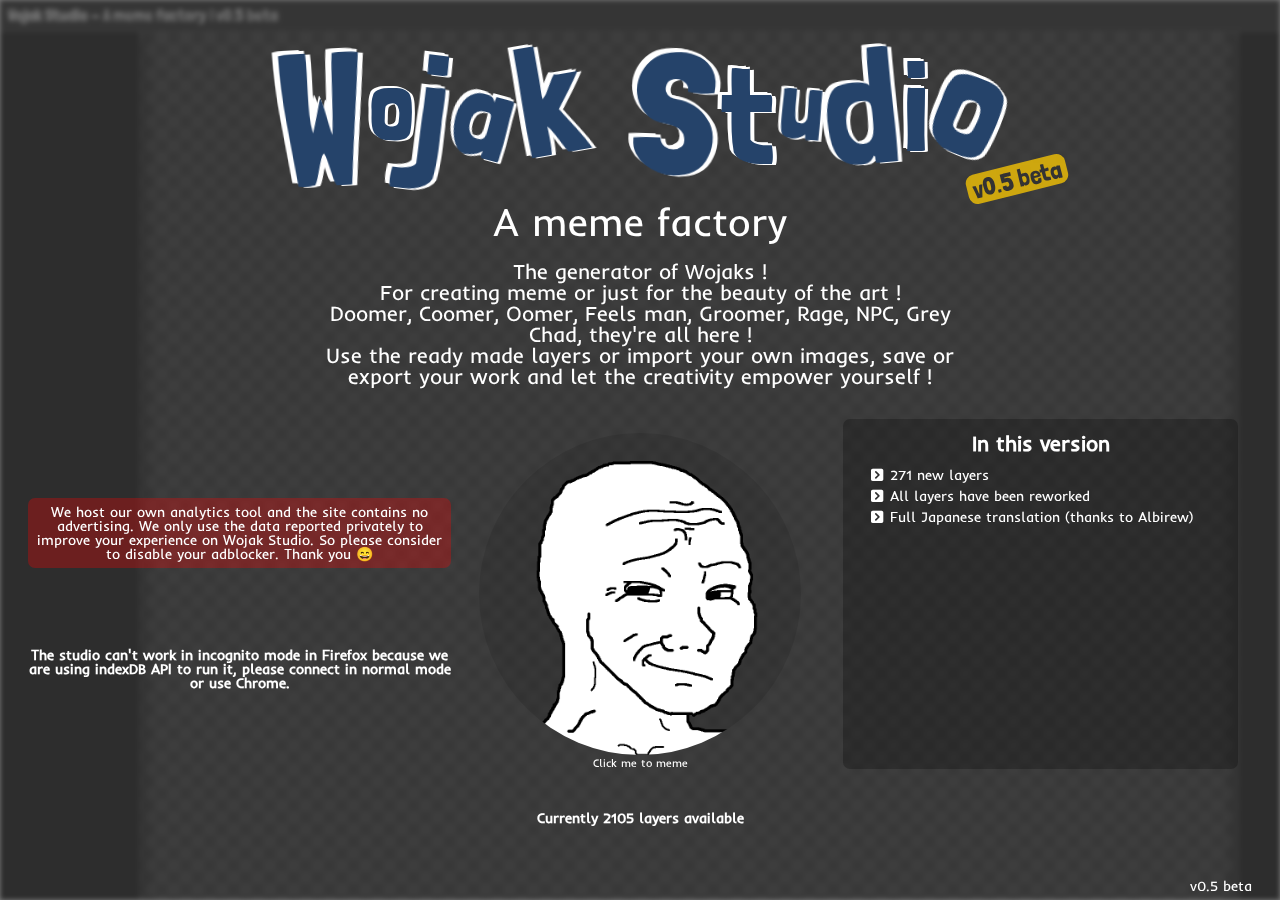
==== index.html @ 6791d16c "first" ====
<html xmlns="http://www.w3.org/1999/xhtml" lang="en">

<head>
	<meta http-equiv="Content-Type" content="text/html; charset=utf-8" />
	<meta name="description" content="HTTrack is an easy-to-use website mirror utility. It allows you to download a World Wide website from the Internet to a local directory,building recursively all structures, getting html, images, and other files from the server to your computer. Links are rebuiltrelatively so that you can freely browse to the local site (works with any browser). You can mirror several sites together so that you can jump from one toanother. You can, also, update an existing mirror site, or resume an interrupted download. The robot is fully configurable, with an integrated help" />
	<meta name="keywords" content="httrack, HTTRACK, HTTrack, winhttrack, WINHTTRACK, WinHTTrack, offline browser, web mirror utility, aspirateur web, surf offline, web capture, www mirror utility, browse offline, local  site builder, website mirroring, aspirateur www, internet grabber, capture de site web, internet tool, hors connexion, unix, dos, windows 95, windows 98, solaris, ibm580, AIX 4.0, HTS, HTGet, web aspirator, web aspirateur, libre, GPL, GNU, free software" />
	<title>Local index - HTTrack Website Copier</title>
  <!-- Mirror and index made by HTTrack Website Copier/3.49-2 [XR&CO'2014] -->
	<style type="text/css">
	<!--

body {
	margin: 0;  padding: 0;  margin-bottom: 15px;  margin-top: 8px;
	background: #77b;
}
body, td {
	font: 14px "Trebuchet MS", Verdana, Arial, Helvetica, sans-serif;
	}

#subTitle {
	background: #000;  color: #fff;  padding: 4px;  font-weight: bold; 
	}

#siteNavigation a, #siteNavigation .current {
	font-weight: bold;  color: #448;
	}
#siteNavigation a:link    { text-decoration: none; }
#siteNavigation a:visited { text-decoration: none; }

#siteNavigation .current { background-color: #ccd; }

#siteNavigation a:hover   { text-decoration: none;  background-color: #fff;  color: #000; }
#siteNavigation a:active  { text-decoration: none;  background-color: #ccc; }


a:link    { text-decoration: underline;  color: #00f; }
a:visited { text-decoration: underline;  color: #000; }
a:hover   { text-decoration: underline;  color: #c00; }
a:active  { text-decoration: underline; }

#pageContent {
	clear: both;
	border-bottom: 6px solid #000;
	padding: 10px;  padding-top: 20px;
	line-height: 1.65em;
	background-image: url(backblue.gif);
	background-repeat: no-repeat;
	background-position: top right;
	}

#pageContent, #siteNavigation {
	background-color: #ccd;
	}


.imgLeft  { float: left;   margin-right: 10px;  margin-bottom: 10px; }
.imgRight { float: right;  margin-left: 10px;   margin-bottom: 10px; }

hr { height: 1px;  color: #000;  background-color: #000;  margin-bottom: 15px; }

h1 { margin: 0;  font-weight: bold;  font-size: 2em; }
h2 { margin: 0;  font-weight: bold;  font-size: 1.6em; }
h3 { margin: 0;  font-weight: bold;  font-size: 1.3em; }
h4 { margin: 0;  font-weight: bold;  font-size: 1.18em; }

.blak { background-color: #000; }
.hide { display: none; }
.tableWidth { min-width: 400px; }

.tblRegular       { border-collapse: collapse; }
.tblRegular td    { padding: 6px;  background-image: url(fade.gif);  border: 2px solid #99c; }
.tblHeaderColor, .tblHeaderColor td { background: #99c; }
.tblNoBorder td   { border: 0; }


// -->
</style>

</head>

<table width="76%" border="0" align="center" cellspacing="0" cellpadding="3" class="tableWidth">
	<tr>
	<td id="subTitle">HTTrack Website Copier - Open Source offline browser</td>
	</tr>
</table>
<table width="76%" border="0" align="center" cellspacing="0" cellpadding="0" class="tableWidth">
<tr class="blak">
<td>
	<table width="100%" border="0" align="center" cellspacing="1" cellpadding="0">
	<tr>
	<td colspan="6"> 
		<table width="100%" border="0" align="center" cellspacing="0" cellpadding="10">
		<tr> 
		<td id="pageContent"> 
<!-- ==================== End prologue ==================== -->

	<meta name="generator" content="HTTrack Website Copier/3.x">
	<TITLE>Local index - HTTrack</TITLE>
</HEAD>
<BODY>
<H1 ALIGN=Center>Index of locally available sites:</H1>
	<TABLE BORDER="0" WIDTH="100%" CELLSPACING="1" CELLPADDING="0">
		<TR>
			<TD BACKGROUND="fade.gif">
				&middot;
					<A HREF="wojak-studio.com/index.html">
						Wojak Studio - A meme factory
					</A>		
			</TD>
		</TR>
	</TABLE>
	<BR>
	<BR>
	<BR>
  	<H6 ALIGN="RIGHT">
	<I>Mirror and index made by HTTrack Website Copier [XR&amp;CO'2008]</I>
	</H6>
	<!-- Mirror and index made by HTTrack Website Copier/3.49-2 [XR&CO'2014] -->
	<!-- Thanks for using HTTrack Website Copier! -->
	<meta HTTP-EQUIV="Refresh" CONTENT="0; URL=wojak-studio.com/index.html">


<!-- ==================== Start epilogue ==================== -->
		</td>
		</tr>
		</table>
	</td>
	</tr>
	</table>
</td>
</tr>
</table>

<table width="76%" border="0" align="center" valign="bottom" cellspacing="0" cellpadding="0">
	<tr>
	<td id="footer"><small>&copy; 2008 Xavier Roche & other contributors - Web Design: Leto Kauler.</small></td>
	</tr>
</table>

</body>

</html>
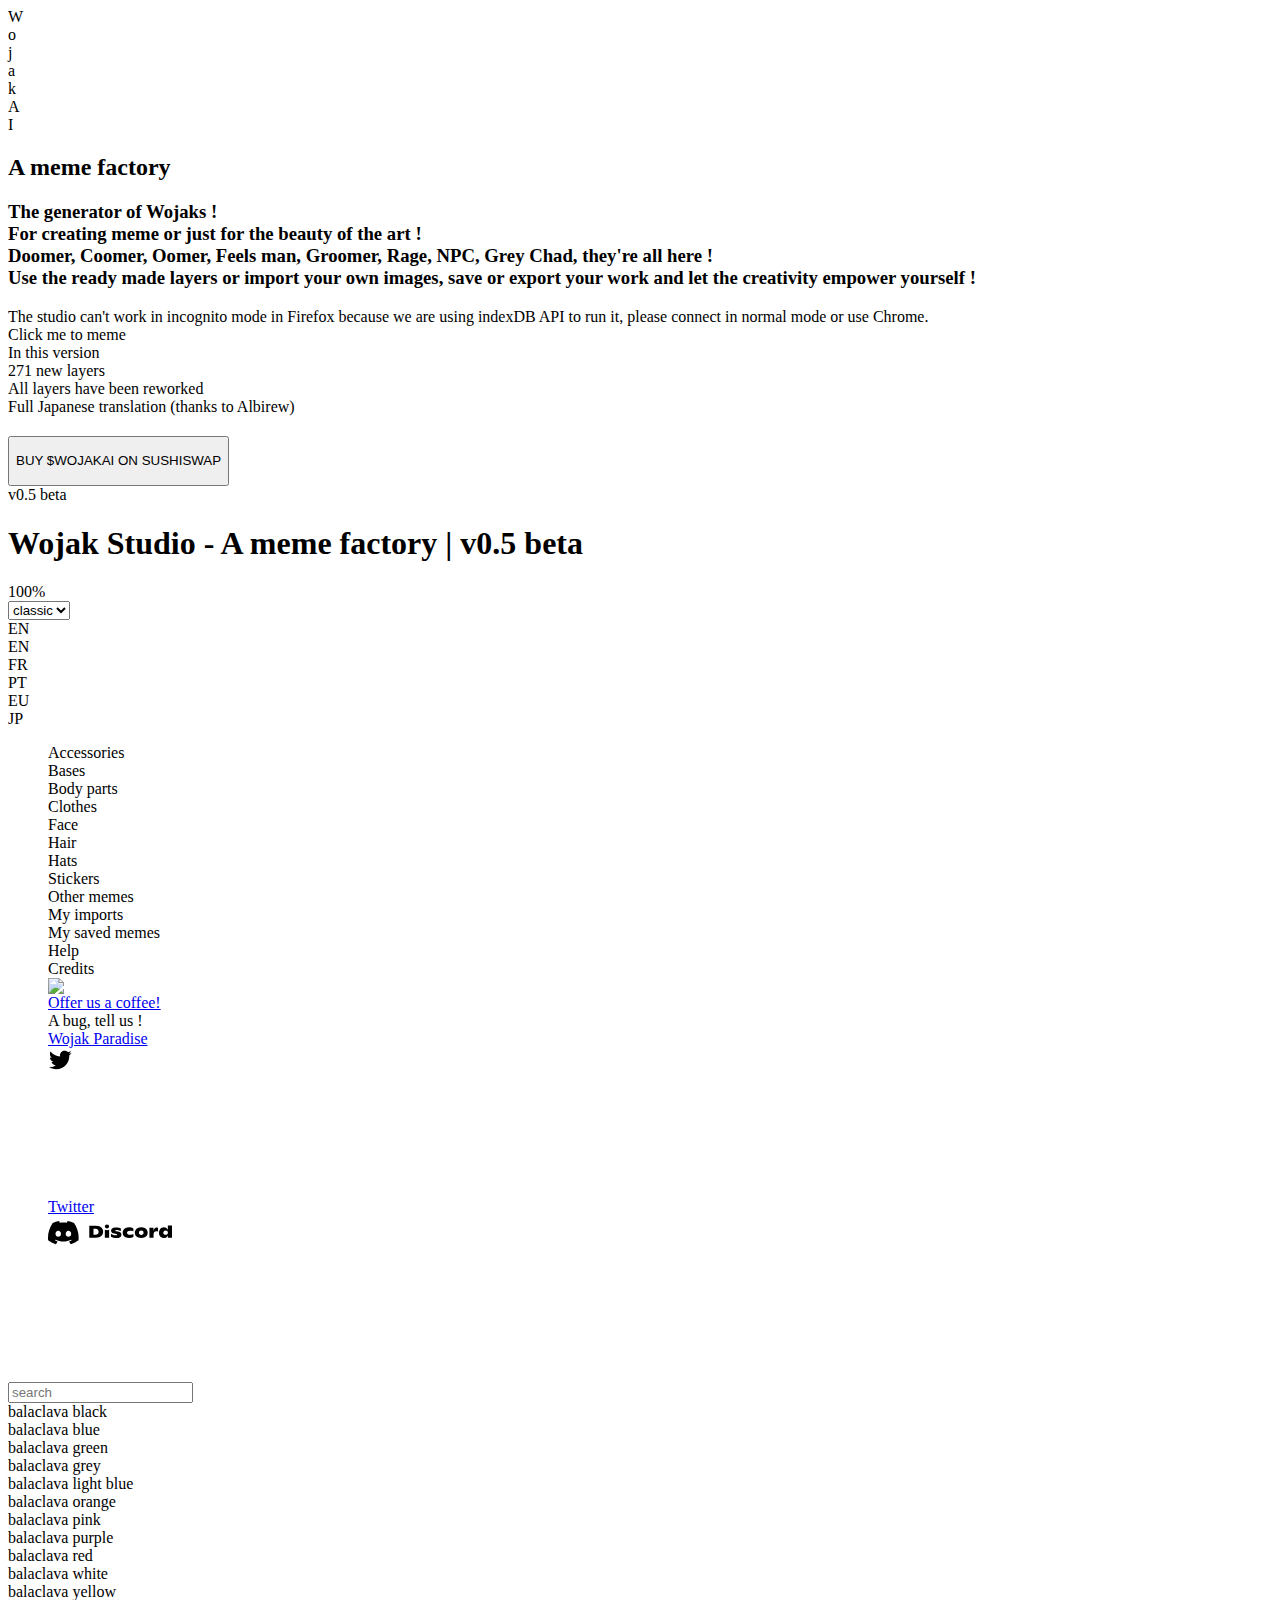
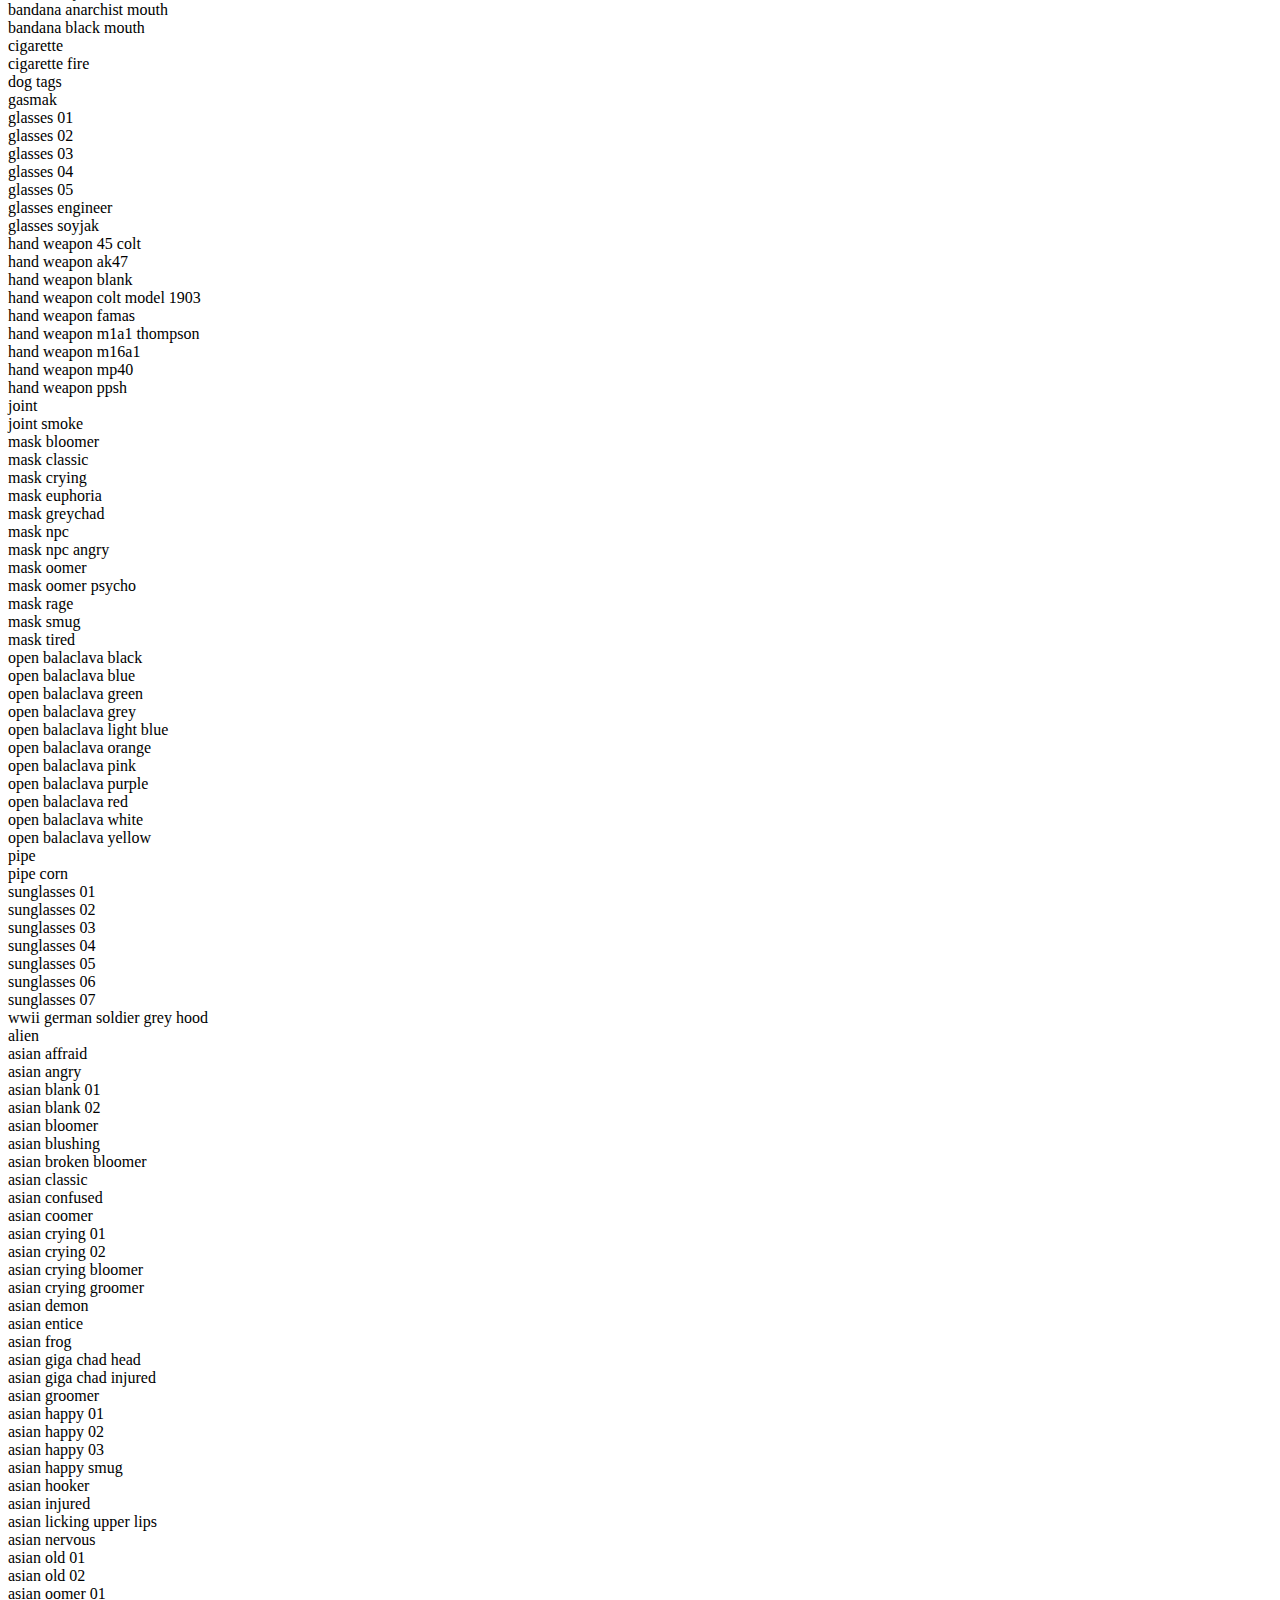
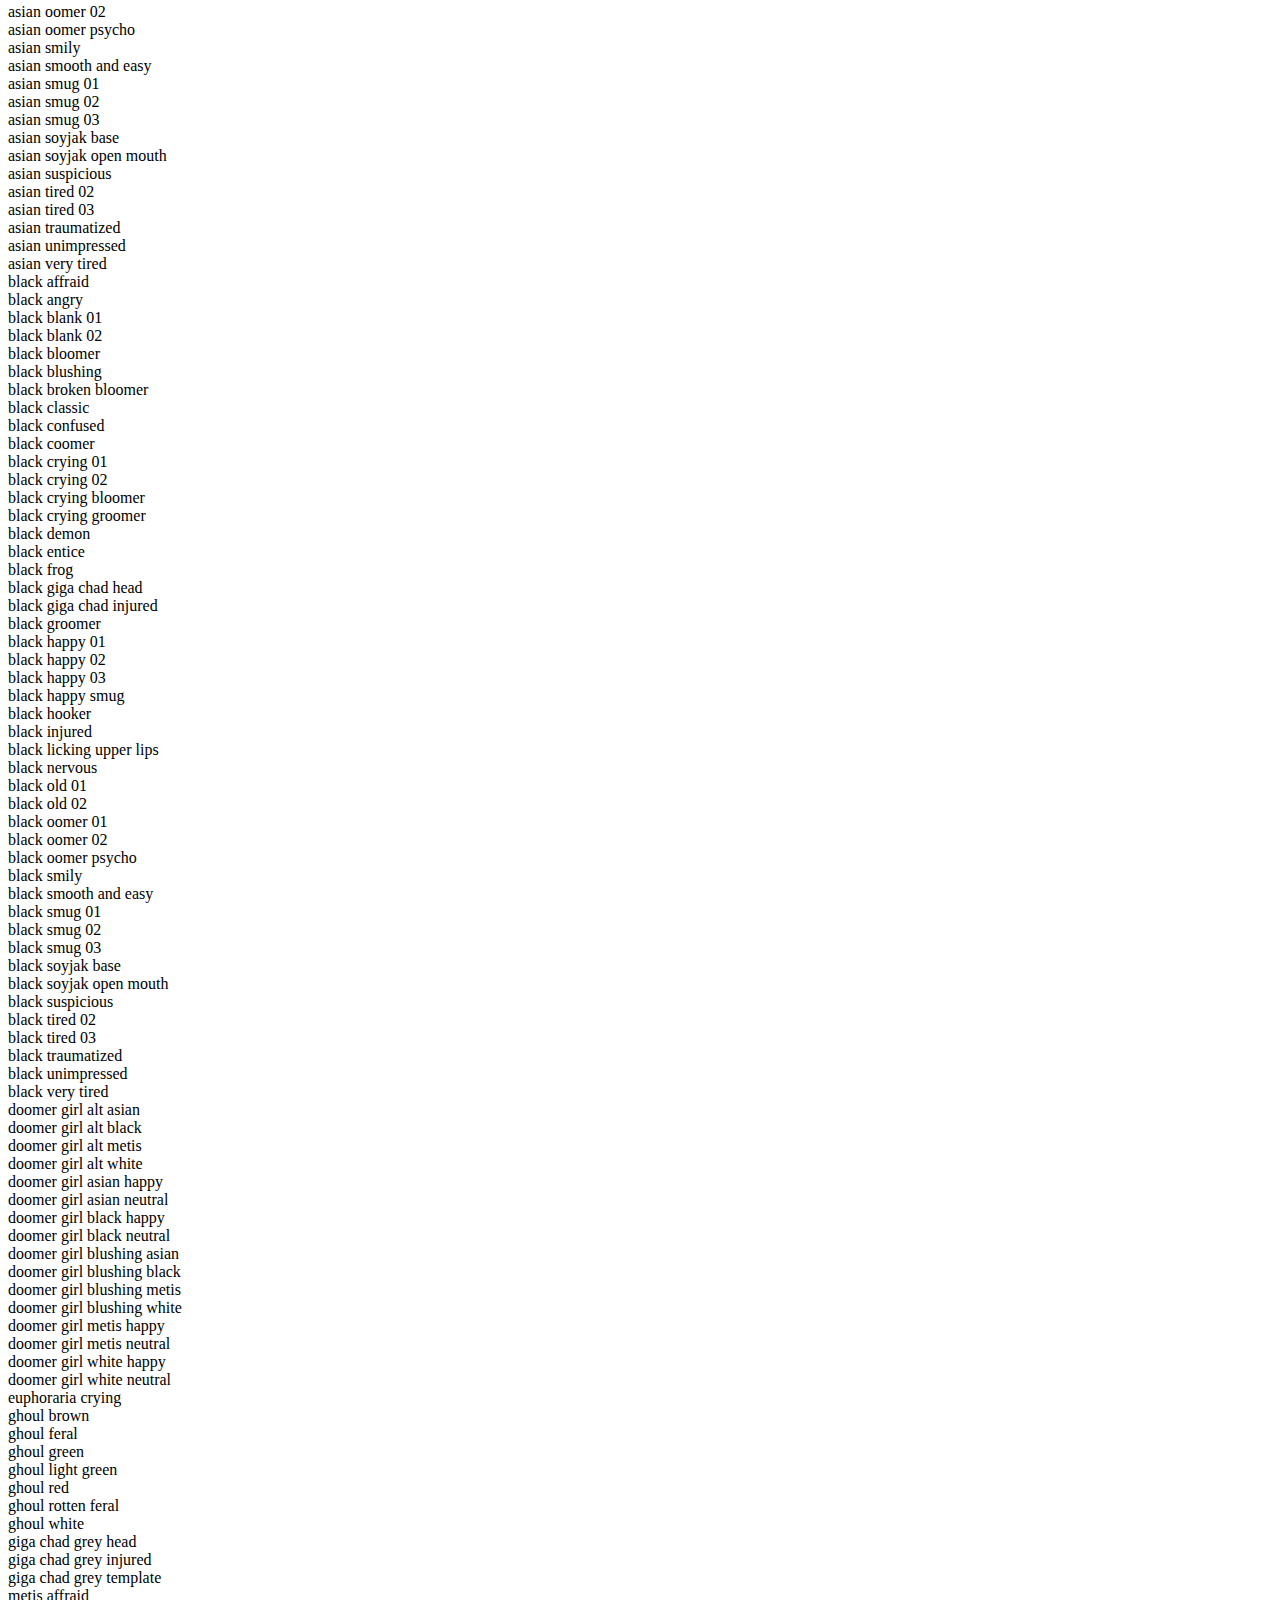
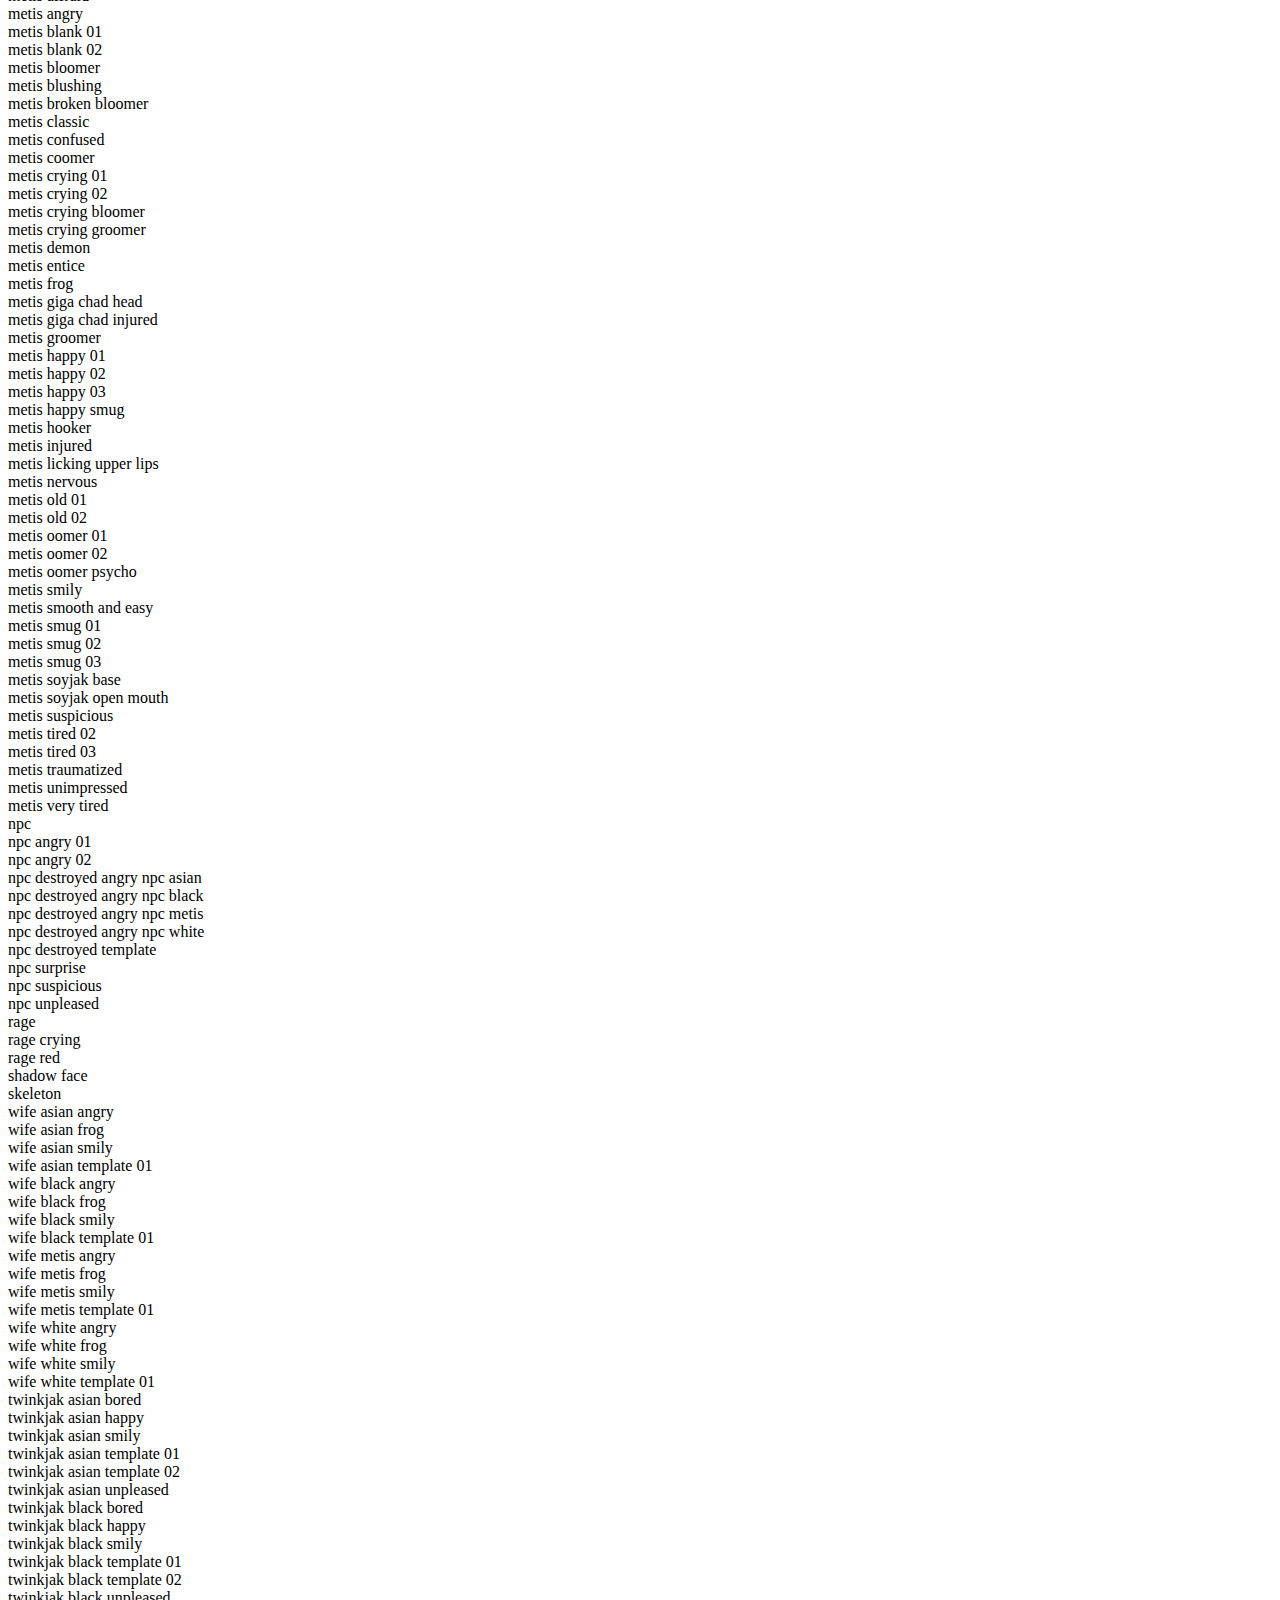
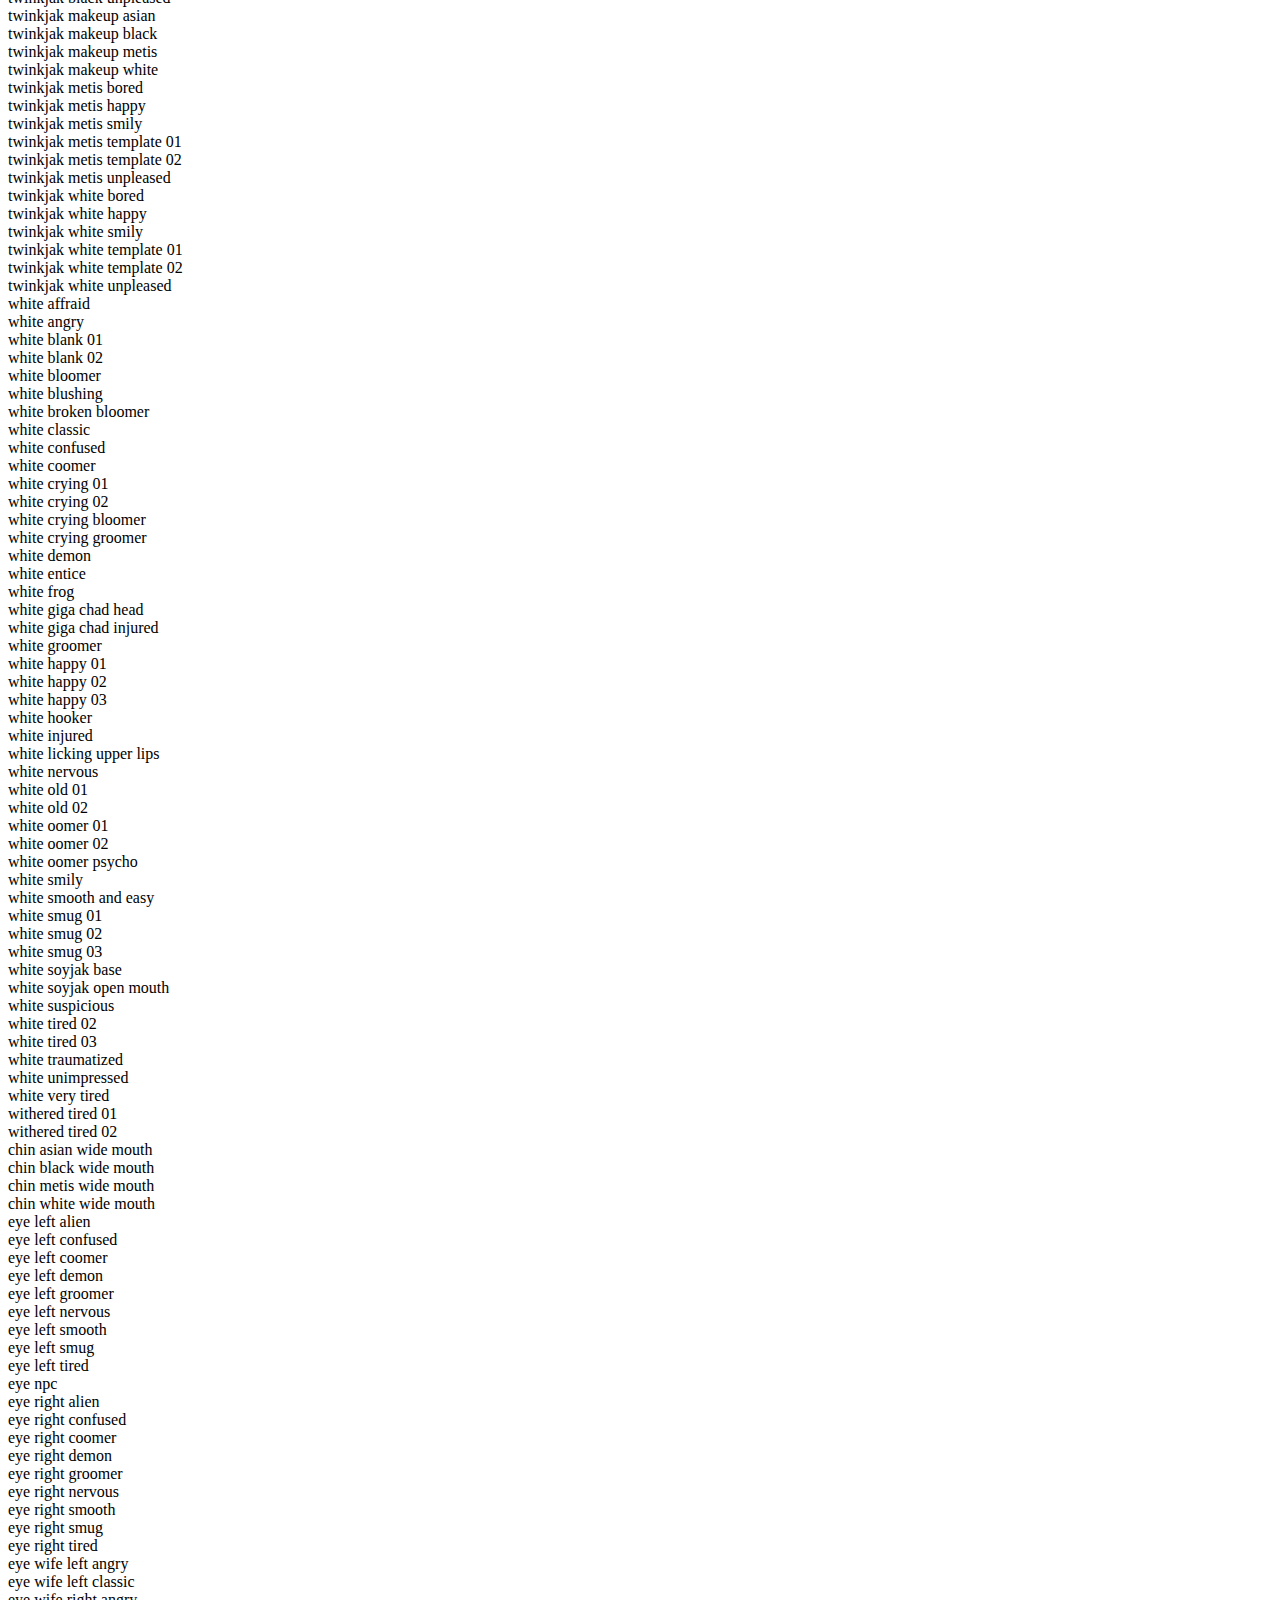
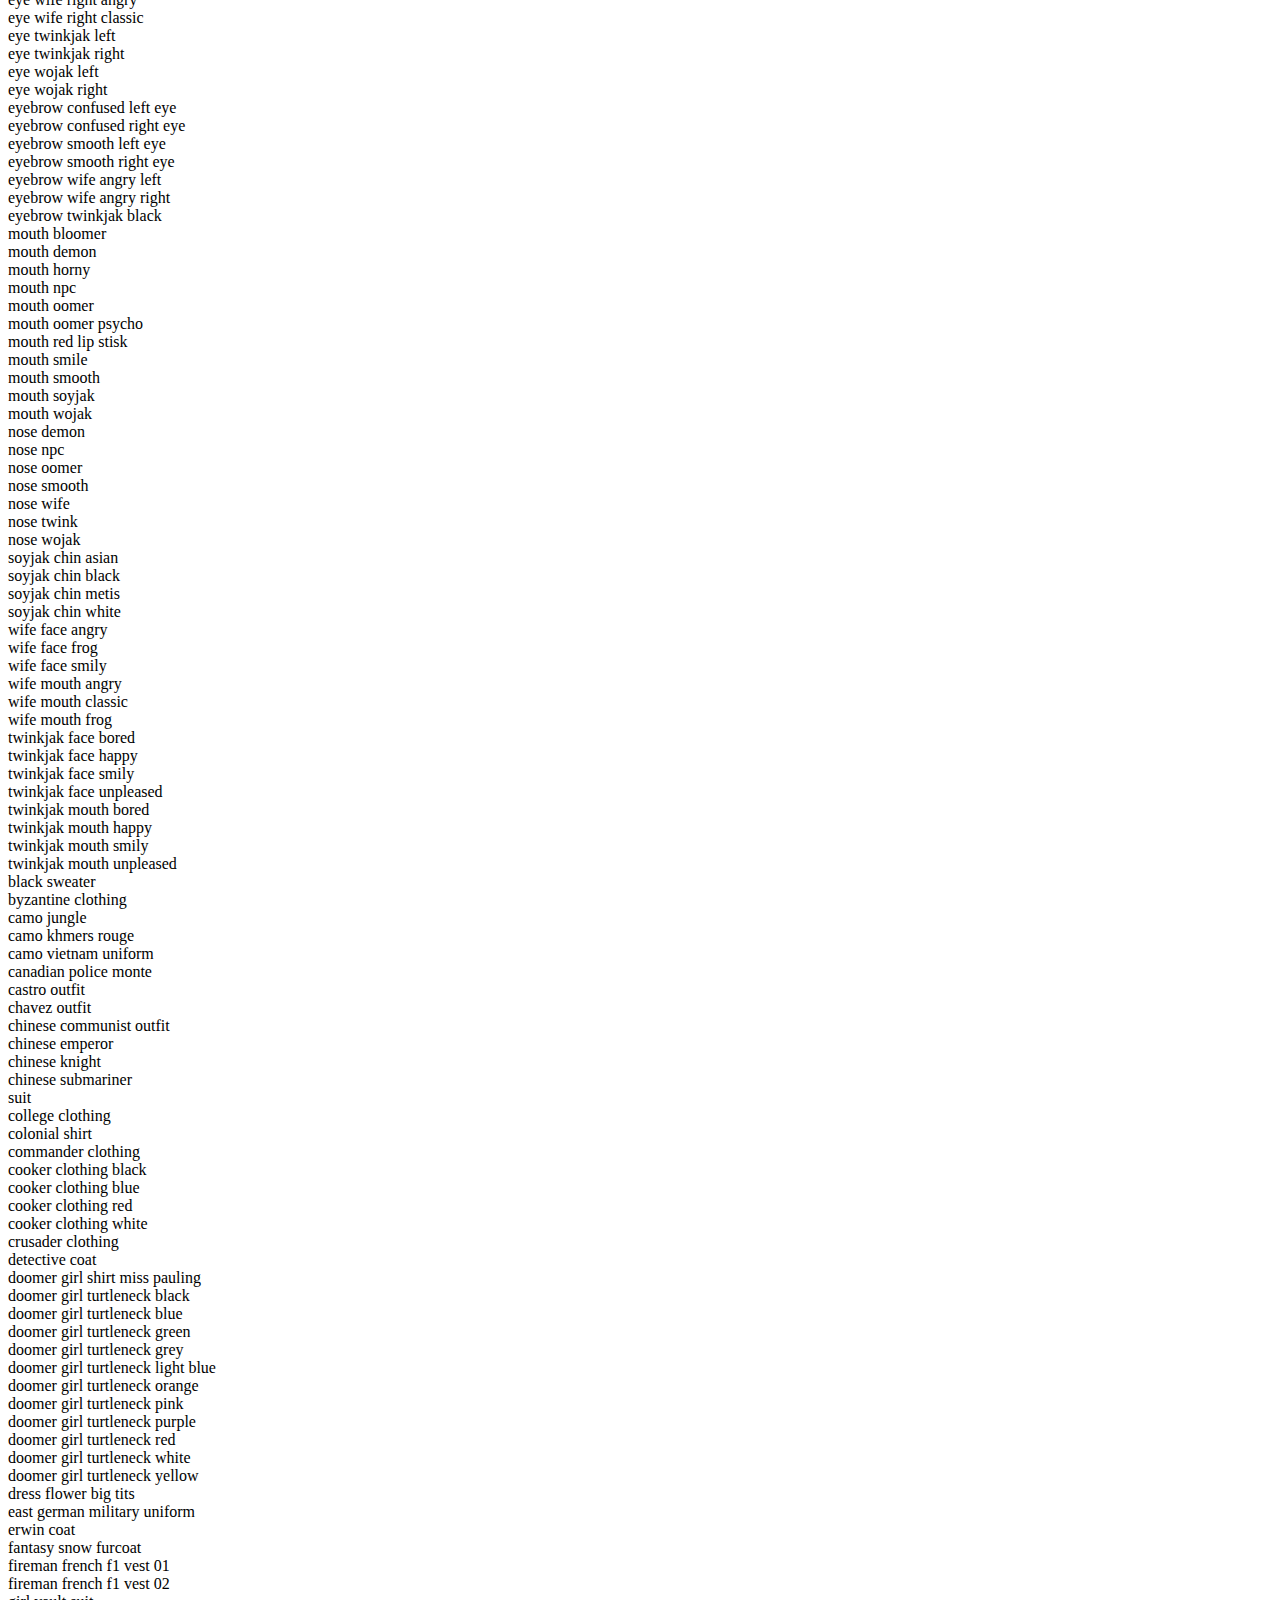
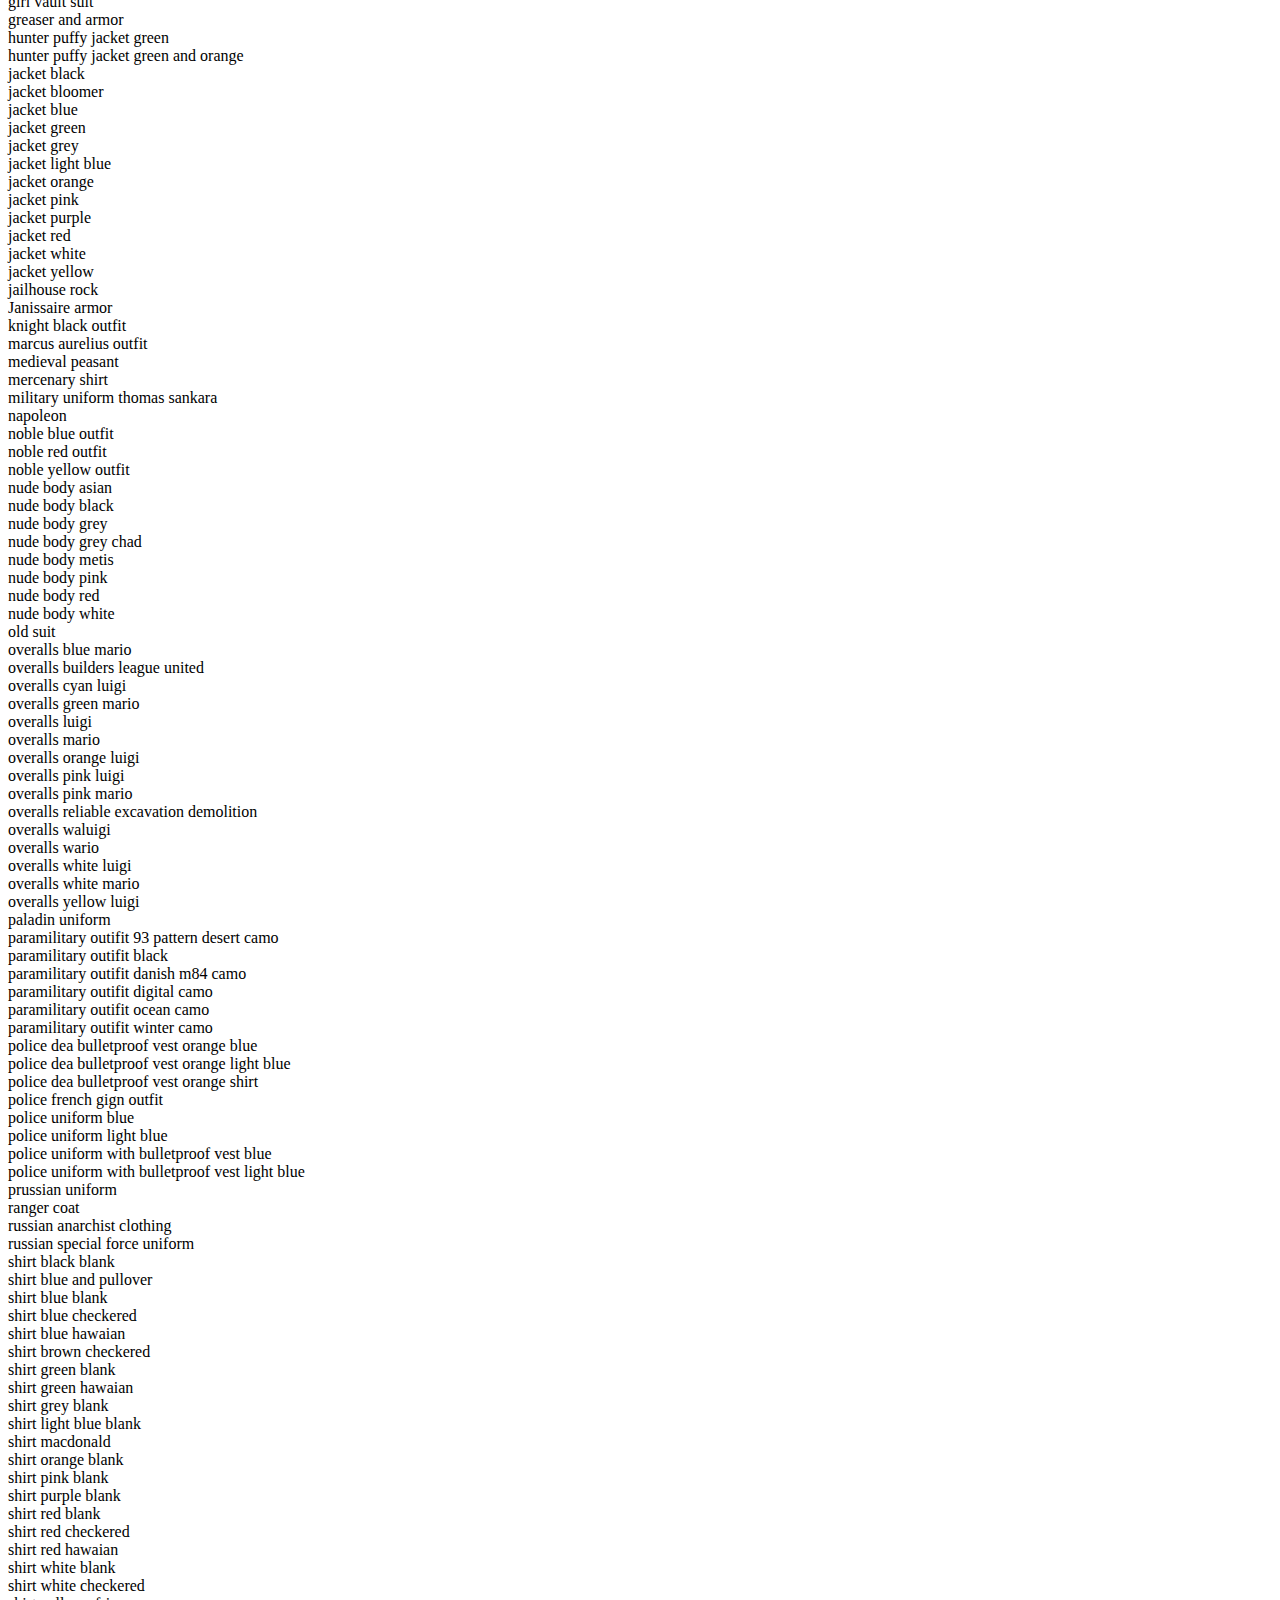
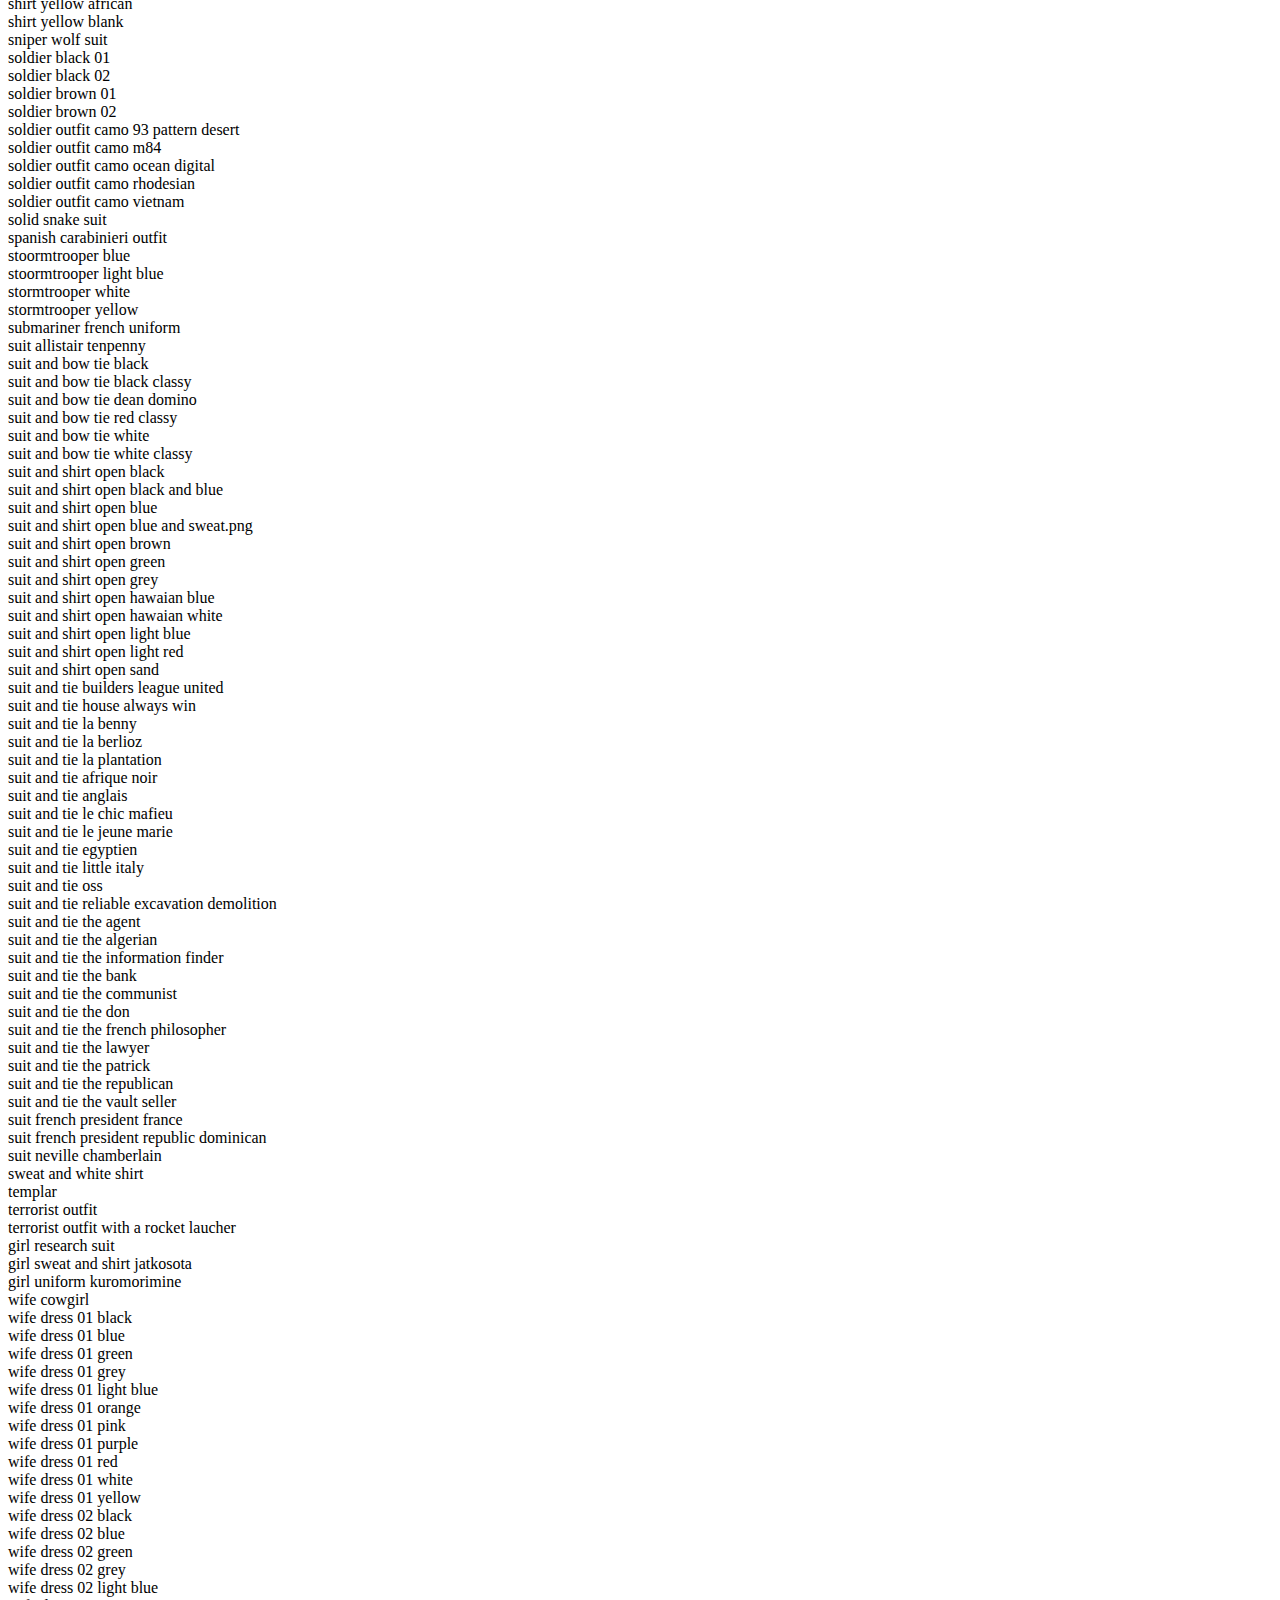
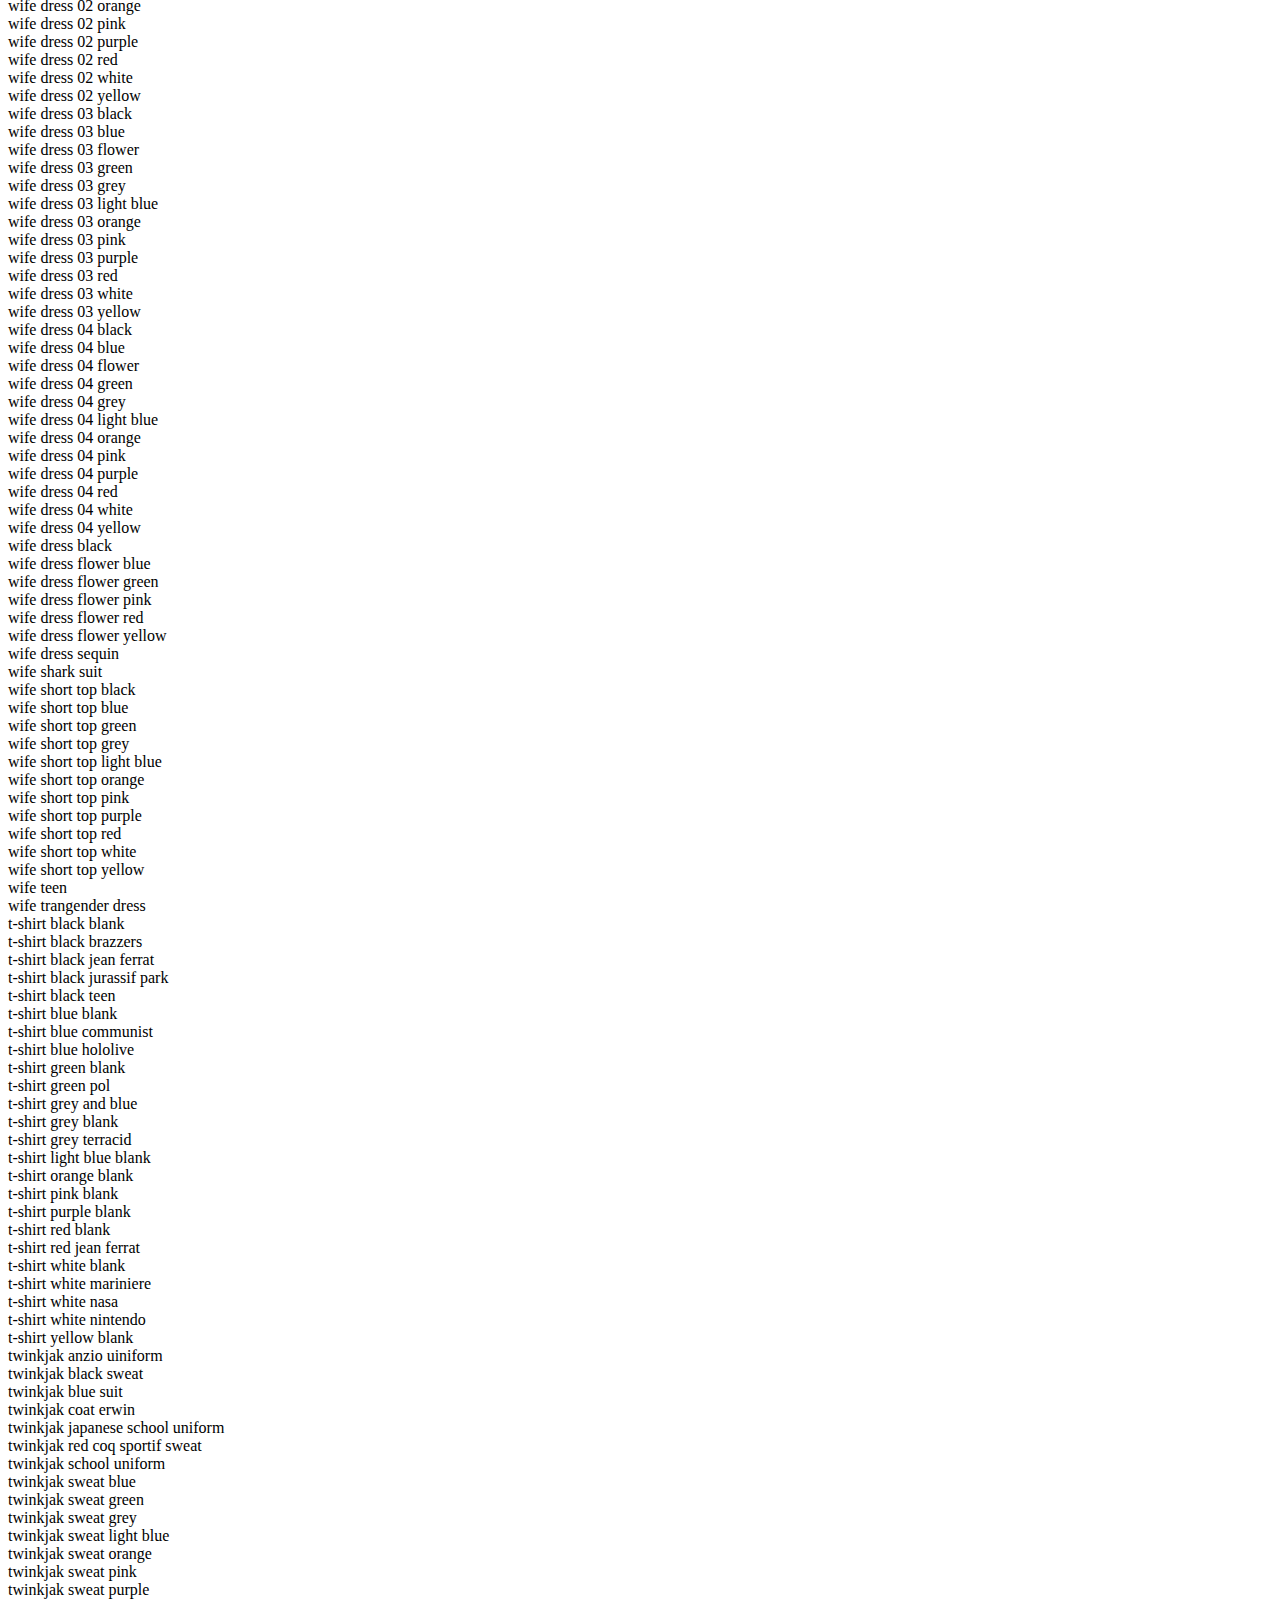
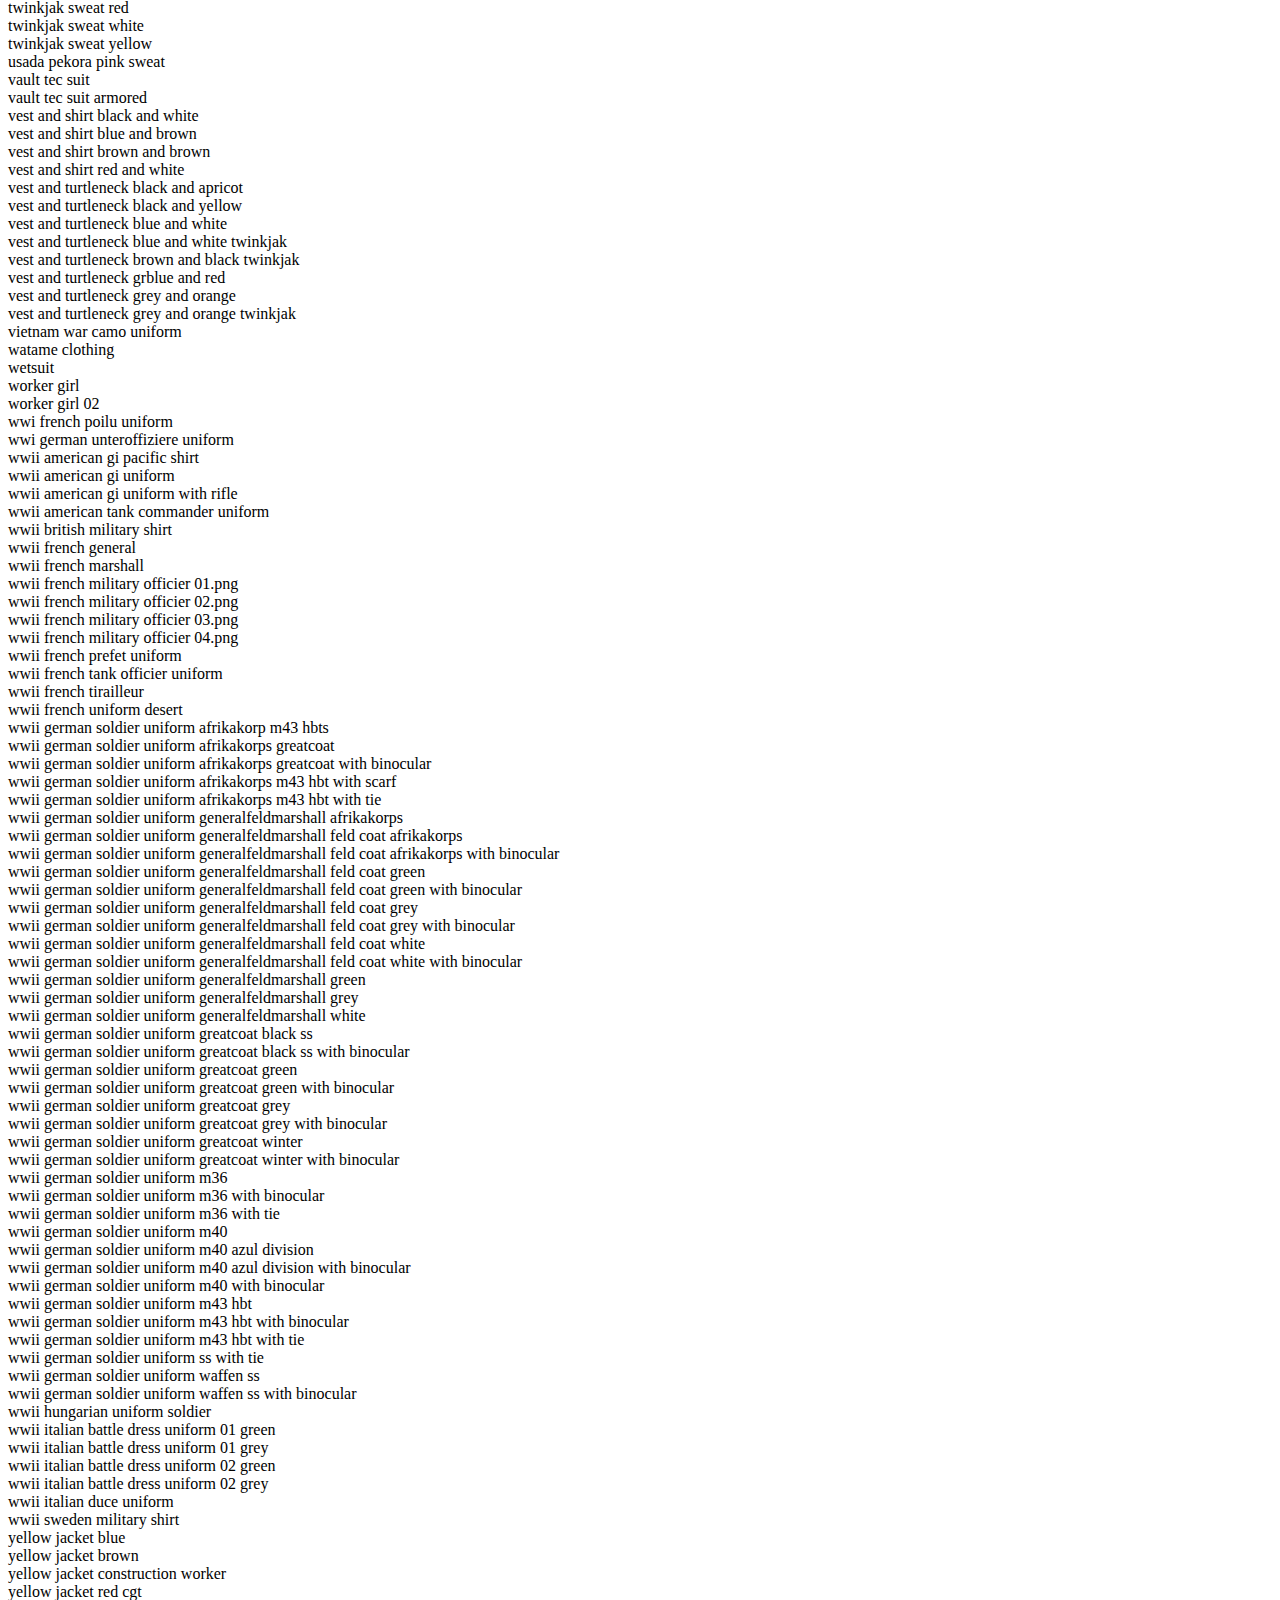
==== commit 4f428d53: "fixed" ====
--- a/index.html
+++ b/index.html
@@ -1,144 +1,151 @@
-<html xmlns="http://www.w3.org/1999/xhtml" lang="en">
+<html><head><meta http-equiv="content-type" content="text/html;charset=UTF-8"><!-- /Added by HTTrack -->
 
-<head>
-	<meta http-equiv="Content-Type" content="text/html; charset=utf-8" />
-	<meta name="description" content="HTTrack is an easy-to-use website mirror utility. It allows you to download a World Wide website from the Internet to a local directory,building recursively all structures, getting html, images, and other files from the server to your computer. Links are rebuiltrelatively so that you can freely browse to the local site (works with any browser). You can mirror several sites together so that you can jump from one toanother. You can, also, update an existing mirror site, or resume an interrupted download. The robot is fully configurable, with an integrated help" />
-	<meta name="keywords" content="httrack, HTTRACK, HTTrack, winhttrack, WINHTTRACK, WinHTTrack, offline browser, web mirror utility, aspirateur web, surf offline, web capture, www mirror utility, browse offline, local  site builder, website mirroring, aspirateur www, internet grabber, capture de site web, internet tool, hors connexion, unix, dos, windows 95, windows 98, solaris, ibm580, AIX 4.0, HTS, HTGet, web aspirator, web aspirateur, libre, GPL, GNU, free software" />
-	<title>Local index - HTTrack Website Copier</title>
-  <!-- Mirror and index made by HTTrack Website Copier/3.49-2 [XR&CO'2014] -->
-	<style type="text/css">
-	<!--
+        <meta charset="utf-8">
+        <title>Wojak Studio - A meme factory</title>
+        <link rel="shortcut icon" href="favicon.ico">
+        <link rel="stylesheet" type="text/css" media="screen" href="css/themes.css">
+        <link rel="stylesheet" type="text/css" media="screen" href="css/fonts.css">
+        <link rel="stylesheet" type="text/css" media="screen" href="css/fa.css">
+        <link rel="stylesheet" type="text/css" media="screen" href="css/nano.min.css">
+        <link rel="stylesheet" type="text/css" media="screen" href="css/css.css">
+        
+        <meta property="og:type" content="website">
+        <meta property="og:url" content="index.html">
+        <meta property="og:title" content="Wojak Studio">
+        <meta property="og:description" content="A meme factory">
+        <meta property="og:image" content="res/bases/happy_smug.png">
+    </head>
 
-body {
-	margin: 0;  padding: 0;  margin-bottom: 15px;  margin-top: 8px;
-	background: #77b;
-}
-body, td {
-	font: 14px "Trebuchet MS", Verdana, Arial, Helvetica, sans-serif;
-	}
+    <body class="classic">
+        <div id="homelayer">
+            <div class="title">
+                <div class="tletter">W</div>
+                <div class="tletter">o</div>
+                <div class="tletter">j</div>
+                <div class="tletter">a</div>
+                <div class="tletter">k</div>
+                <div class="tletter">A</div>
+                <div class="tletter">I</div>
+                
+                
+                
+                
+                
+            </div>
+            <h2 class="subtitle">A meme factory</h2>
+            <h3 class="subtitlemini">The generator of Wojaks !<br>For creating meme or just for the beauty of the art !<br>Doomer, Coomer, Oomer, Feels man, Groomer, Rage, NPC, Grey Chad, they're all here !<br>Use the ready made layers or import your own images, save or export your work and let the creativity empower yourself !</h3>
+            <div class="hcenter">
+                <div class="left">
+                    
+                    
+                    <div class="disclaimerprivate">The studio can't work in incognito mode in Firefox because we are using indexDB API to run it, please connect in normal mode or use Chrome.</div>
+                </div>
+                <div class="center">
+                    <div class="img"></div>
+                    <div class="img2"></div>
+                    <div class="adv">Click me to meme</div>
+                </div>
+                <div class="right">
+                    <div class="lastversionnote">In this version</div>
+                    <div class="lvnitem">271 new layers</div>
+                    <div class="lvnitem">All layers have been reworked</div>
+                    <div class="lvnitem">Full Japanese translation (thanks to Albirew)</div>
+<button style="
+    margin-top: 20px;
+    height: 50px;
+    text-transform: uppercase;
+">Buy $WojakAI on SushiSwap</button>
+                </div>
+                <div class="ver">v0.5 beta</div>
+                </div>
+            </div>
 
-#subTitle {
-	background: #000;  color: #fff;  padding: 4px;  font-weight: bold; 
-	}
-
-#siteNavigation a, #siteNavigation .current {
-	font-weight: bold;  color: #448;
-	}
-#siteNavigation a:link    { text-decoration: none; }
-#siteNavigation a:visited { text-decoration: none; }
-
-#siteNavigation .current { background-color: #ccd; }
-
-#siteNavigation a:hover   { text-decoration: none;  background-color: #fff;  color: #000; }
-#siteNavigation a:active  { text-decoration: none;  background-color: #ccc; }
+        
+        <div id="studio">
+            <header>
+                <div id="leftblock">
+                    <h1>
+                        <b>Wojak Studio</b> - A meme factory | v0.5 beta
+                    </h1>
+                </div>
+                <div id="rightblock"><div id="zoompanel" title="Zoom distance" data-tl8="title|zoom" class="rb_block">
+            <div class="zoomico minus fas fa-magnifying-glass-minus"></div>
+            <div class="currentzoom">100%</div>
+            <div class="zoomico plus fas fa-magnifying-glass-plus"></div>
+        </div><div id="current_composition" title="Current creation" data-tl8="title|current_compo" class="rb_block">
+            <div class="fas fa-cube"></div>
+            <div class="currentname"></div>
+        </div><div id="themeblock" title="Change studio theme" data-tl8="title|change_theme" class="rb_block">
+            <div class="fas fa-swatchbook"></div>
+            <select><option value="classic" selected="selected">classic</option><option value="gold">gold</option><option value="blood">blood</option></select>
+        </div><div id="tlblock" title="Change language" data-tl8="title|change_lang" class="rb_block">
+            <div class="fas fa-globe"></div>
+            <div id="tlseleclang">EN</div>
+            <div id="tlselector"><div class="tllang">EN</div><div class="tllang">FR</div><div class="tllang">PT</div><div class="tllang">EU</div><div class="tllang">JP</div></div>
+        </div><div id="help" title="Help" data-tl8="title|help" class="rb_block"><div class="fas fa-square-question"></div></div></div>
+            </header>
+            <section>
+                <menu><div><div class="melem"><div class="melemico fas fa-glasses-round"></div><tl8 data-k="accessories">Accessories</tl8></div><div class="melem"><div class="melemico fas fa-user"></div><tl8 data-k="bases">Bases</tl8></div><div class="melem"><div class="melemico fas fa-eye"></div><tl8 data-k="body_parts">Body parts</tl8></div><div class="melem"><div class="melemico fas fa-vest-patches"></div><tl8 data-k="clothes">Clothes</tl8></div><div class="melem"><div class="melemico fas fa-face-disguise"></div><tl8 data-k="face">Face</tl8></div><div class="melem"><div class="melemico fas fa-scissors"></div><tl8 data-k="hair">Hair</tl8></div><div class="melem"><div class="melemico fas fa-hat-cowboy"></div><tl8 data-k="hats">Hats</tl8></div><div class="melem"><div class="melemico fas fa-note"></div><tl8 data-k="stickers">Stickers</tl8></div><div class="melem"><div class="melemico fas fa-image-polaroid"></div><tl8 data-k="others">Other memes</tl8></div><div class="melem"><div class="melemico fas fa-file-import"></div><tl8 data-k="my_imports">My imports</tl8></div><div class="melem"><div class="melemico fas fa-folder"></div><tl8 data-k="my_backup">My saved memes</tl8></div></div><div class="centralmenu"><div class="melem big">
+            <div class="melemico fas fa-square-question"></div>
+            <tl8 data-k="help">Help</tl8>
+        </div><div class="melem big">
+            <div class="melemico fas fa-copyright"></div>
+            <tl8 data-k="credits">Credits</tl8>
+        </div></div><div class="bottommenu"><div class="ccbadge"><a target="_blank" rel="license" href="https://creativecommons.org/licenses/by-nc/4.0/legalcode"><img src="/img/ccbadge.svg"></a></div>
+            <a class="extlink coffee" title="Offer us a coffee!" href="https://www.coffee-france.fr/p/S400WCD3UWQ6" target="_blank">
+                <tl8 data-k="offer_coffee" class="coffeetxt">Offer us a coffee!</tl8>
+                <div class="coffeeico"></div>
+            </a>
+        
+            <div class="extlink bug">
+                <div class="bugico fas fa-bug"></div>
+                <tl8 class="bugtxt" data-k="signal_bug">A bug, tell us !</tl8>
+            </div>
+        
+            <a class="extlink wp" target="_blank" href="https://wojakparadise.net">
+                <div class="wpico fas fa-tree-palm fa-flip-horizontal"></div>
+                <div class="wptxt">Wojak Paradise</div>
+            </a>
+        
+            <a class="extlink twitter" target="_blank" href="https://twitter.com/WojakStudio">
+                <svg><g><path d="M23.643 4.937c-.835.37-1.732.62-2.675.733.962-.576 1.7-1.49 2.048-2.578-.9.534-1.897.922-2.958 1.13-.85-.904-2.06-1.47-3.4-1.47-2.572 0-4.658 2.086-4.658 4.66 0 .364.042.718.12 1.06-3.873-.195-7.304-2.05-9.602-4.868-.4.69-.63 1.49-.63 2.342 0 1.616.823 3.043 2.072 3.878-.764-.025-1.482-.234-2.11-.583v.06c0 2.257 1.605 4.14 3.737 4.568-.392.106-.803.162-1.227.162-.3 0-.593-.028-.877-.082.593 1.85 2.313 3.198 4.352 3.234-1.595 1.25-3.604 1.995-5.786 1.995-.376 0-.747-.022-1.112-.065 2.062 1.323 4.51 2.093 7.14 2.093 8.57 0 13.255-7.098 13.255-13.254 0-.2-.005-.402-.014-.602.91-.658 1.7-1.477 2.323-2.41z"></path></g></svg><div>Twitter</div>
+            </a>
+        
+            <a class="extlink discord" target="_blank" href="https://discord.gg/s3RwQXsBNX">
+                <svg><g><path d="M26.0015 6.9529C24.0021 6.03845 21.8787 5.37198 19.6623 5C19.3833 5.48048 19.0733 6.13144 18.8563 6.64292C16.4989 6.30193 14.1585 6.30193 11.8336 6.64292C11.6166 6.13144 11.2911 5.48048 11.0276 5C8.79575 5.37198 6.67235 6.03845 4.6869 6.9529C0.672601 12.8736 -0.41235 18.6548 0.130124 24.3585C2.79599 26.2959 5.36889 27.4739 7.89682 28.2489C8.51679 27.4119 9.07477 26.5129 9.55525 25.5675C8.64079 25.2265 7.77283 24.808 6.93587 24.312C7.15286 24.1571 7.36986 23.9866 7.57135 23.8161C12.6241 26.1255 18.0969 26.1255 23.0876 23.8161C23.3046 23.9866 23.5061 24.1571 23.7231 24.312C22.8861 24.808 22.0182 25.2265 21.1037 25.5675C21.5842 26.5129 22.1422 27.4119 22.7621 28.2489C25.2885 27.4739 27.8769 26.2959 30.5288 24.3585C31.1952 17.7559 29.4733 12.0212 26.0015 6.9529ZM10.2527 20.8402C8.73376 20.8402 7.49382 19.4608 7.49382 17.7714C7.49382 16.082 8.70276 14.7025 10.2527 14.7025C11.7871 14.7025 13.0425 16.082 13.0115 17.7714C13.0115 19.4608 11.7871 20.8402 10.2527 20.8402ZM20.4373 20.8402C18.9183 20.8402 17.6768 19.4608 17.6768 17.7714C17.6768 16.082 18.8873 14.7025 20.4373 14.7025C21.9717 14.7025 23.2271 16.082 23.1961 17.7714C23.1961 19.4608 21.9872 20.8402 20.4373 20.8402Z"></path><path d="M41.2697 9.86615H47.8585C49.4394 9.86615 50.7878 10.1141 51.8883 10.6101C52.9887 11.1061 53.8102 11.7881 54.3527 12.6715C54.8951 13.555 55.1741 14.5624 55.1741 15.7094C55.1741 16.8253 54.8952 17.8328 54.3217 18.7472C53.7482 19.6462 52.8803 20.3746 51.7178 20.9016C50.5554 21.4286 49.1139 21.6921 47.3935 21.6921H41.2697V9.86615ZM47.316 18.6852C48.3854 18.6852 49.2069 18.4217 49.7804 17.8793C50.3539 17.3523 50.6484 16.6083 50.6484 15.6939C50.6484 14.8414 50.3849 14.1594 49.8734 13.648C49.3619 13.1365 48.587 12.873 47.5485 12.873H45.4871V18.6852H47.316Z"></path><path d="M65.4362 21.6774C64.5217 21.4449 63.7003 21.1039 62.9718 20.6389V17.8335C63.5298 18.2675 64.2582 18.6085 65.1882 18.8875C66.1181 19.1665 67.0171 19.306 67.8851 19.306C68.288 19.306 68.598 19.2595 68.7995 19.151C69.001 19.0425 69.1095 18.9185 69.1095 18.7635C69.1095 18.593 69.0475 18.4535 68.939 18.345C68.8305 18.2365 68.6135 18.1435 68.288 18.0505L66.2576 17.6011C65.0952 17.3376 64.2737 16.9501 63.7777 16.4851C63.2818 16.0201 63.0493 15.3847 63.0493 14.6097C63.0493 13.9587 63.2663 13.3853 63.6847 12.9048C64.1187 12.4243 64.7232 12.0523 65.5137 11.7888C66.3041 11.5254 67.2186 11.3859 68.288 11.3859C69.2335 11.3859 70.1014 11.4789 70.8919 11.6959C71.6823 11.8973 72.3333 12.1608 72.8448 12.4708V15.1212C72.3178 14.8112 71.6979 14.5632 71.0159 14.3772C70.3184 14.1912 69.6055 14.0982 68.877 14.0982C67.823 14.0982 67.2961 14.2842 67.2961 14.6407C67.2961 14.8112 67.3736 14.9352 67.5441 15.0282C67.7146 15.1212 68.009 15.1987 68.443 15.2917L70.1324 15.6017C71.2329 15.7876 72.0543 16.1286 72.5968 16.6091C73.1393 17.0896 73.4028 17.787 73.4028 18.7325C73.4028 19.7555 72.9533 20.5769 72.0543 21.1659C71.1554 21.7704 69.8844 22.0648 68.2415 22.0648C67.2806 22.0338 66.3506 21.9098 65.4362 21.6774Z"></path><path d="M77.5891 21.3213C76.6281 20.8408 75.8842 20.2054 75.4037 19.3994C74.9077 18.5934 74.6752 17.679 74.6752 16.656C74.6752 15.6486 74.9232 14.7341 75.4347 13.9437C75.9462 13.1377 76.6901 12.5177 77.6666 12.0528C78.643 11.6033 79.821 11.3708 81.1849 11.3708C82.8743 11.3708 84.2693 11.7273 85.3852 12.4402V15.5246C84.9977 15.2611 84.5328 15.0286 84.0058 14.8736C83.4788 14.7031 82.9208 14.6256 82.3319 14.6256C81.2779 14.6256 80.472 14.8116 79.8675 15.1991C79.2785 15.5866 78.984 16.0826 78.984 16.7025C78.984 17.307 79.263 17.803 79.852 18.1905C80.4254 18.5779 81.2624 18.7794 82.3474 18.7794C82.9053 18.7794 83.4633 18.7019 84.0058 18.5314C84.5483 18.3609 85.0287 18.175 85.4162 17.927V20.9183C84.1762 21.6623 82.7348 22.0343 81.1074 22.0343C79.728 22.0343 78.5655 21.7863 77.5891 21.3213Z"></path><path d="M89.8041 21.3213C88.8276 20.8408 88.0837 20.2054 87.5722 19.3839C87.0607 18.5624 86.7972 17.648 86.7972 16.625C86.7972 15.6176 87.0607 14.7031 87.5722 13.9127C88.0837 13.1222 88.8276 12.5022 89.7886 12.0528C90.7495 11.6033 91.9119 11.3708 93.2464 11.3708C94.5794 11.3708 95.7418 11.5878 96.7028 12.0528C97.6637 12.5022 98.4077 13.1222 98.9192 13.9127C99.4306 14.7031 99.6786 15.6021 99.6786 16.625C99.6786 17.6325 99.4306 18.5624 98.9192 19.3839C98.4077 20.2054 97.6792 20.8563 96.7028 21.3213C95.7263 21.7863 94.5794 22.0343 93.2464 22.0343C91.9274 22.0343 90.7805 21.7863 89.8041 21.3213ZM94.9358 18.3299C95.3388 17.927 95.5558 17.369 95.5558 16.7025C95.5558 16.0206 95.3543 15.4936 94.9358 15.0906C94.5174 14.6876 93.9594 14.4861 93.2619 14.4861C92.5335 14.4861 91.9739 14.6876 91.5555 15.0906C91.1525 15.4936 90.9355 16.0206 90.9355 16.7025C90.9355 17.3845 91.137 17.927 91.5555 18.3299C91.9739 18.7484 92.5335 18.9499 93.2619 18.9499C93.9594 18.9344 94.5329 18.7329 94.9358 18.3299Z"></path><path d="M110.048 11.9901V15.6325C109.614 15.3535 109.056 15.214 108.374 15.214C107.475 15.214 106.777 15.493 106.297 16.0354C105.816 16.5779 105.568 17.4304 105.568 18.5773V21.6772H101.43V11.8196H105.491V14.966C105.708 13.819 106.08 12.9666 106.576 12.4241C107.072 11.8816 107.723 11.5872 108.513 11.5872C109.102 11.5872 109.614 11.7267 110.048 11.9901Z"></path><path d="M124 9.52563V21.6925H119.862V19.4761C119.505 20.3131 118.978 20.9486 118.265 21.3825C117.551 21.8165 116.667 22.0335 115.613 22.0335C114.683 22.0335 113.862 21.801 113.164 21.3515C112.467 20.9021 111.925 20.2666 111.553 19.4761C111.181 18.6702 110.995 17.7712 110.995 16.7793C110.979 15.7408 111.181 14.8109 111.599 13.9894C112.002 13.168 112.591 12.5325 113.335 12.0675C114.079 11.6025 114.931 11.37 115.892 11.37C117.861 11.37 119.18 12.2225 119.862 13.9429V9.52563H124ZM119.242 18.2517C119.66 17.8487 119.877 17.3062 119.877 16.6553C119.877 16.0198 119.676 15.5083 119.257 15.1209C118.839 14.7334 118.281 14.5319 117.582 14.5319C116.884 14.5319 116.326 14.7334 115.908 15.1364C115.489 15.5393 115.288 16.0508 115.288 16.7018C115.288 17.3527 115.489 17.8642 115.908 18.2672C116.326 18.6702 116.869 18.8717 117.566 18.8717C118.265 18.8717 118.823 18.6702 119.242 18.2517Z"></path><path d="M58.9885 12.4091C60.1772 12.4091 61.1429 11.5416 61.1429 10.4717C61.1429 9.40164 60.1772 8.5343 58.9885 8.5343C57.7981 8.5343 56.8341 9.40164 56.8341 10.4717C56.8341 11.5416 57.7981 12.4091 58.9885 12.4091Z"></path><path d="M61.1429 13.741C59.8254 14.3144 58.1825 14.3299 56.8341 13.741V21.6921H61.1429V13.741Z"></path></g></svg>
+            </a>
+        </div></menu>
+                <div id="big_preview"></div><div id="menu_content"><div id="search"><input type="text" placeholder="search" data-tl8="placeholder|search"><div class="searchreset fas fa-times-circle" data-tl8="title|reset_search"></div></div><div class="mcont" id="accessories"><div class="mprevbox"><div class="mprev" style="background-image:url(res/accessories/min/balaclava_black.png)"><div class="mpminilink fas fa-square-down" title="Download the layer" data-tl8="title|dl_layer"></div></div><div class="mprevdesc">balaclava black</div></div><div class="mprevbox"><div class="mprev" style="background-image:url(res/accessories/min/balaclava_blue.png)"><div class="mpminilink fas fa-square-down" title="Download the layer" data-tl8="title|dl_layer"></div></div><div class="mprevdesc">balaclava blue</div></div><div class="mprevbox"><div class="mprev" style="background-image:url(res/accessories/min/balaclava_green.png)"><div class="mpminilink fas fa-square-down" title="Download the layer" data-tl8="title|dl_layer"></div></div><div class="mprevdesc">balaclava green</div></div><div class="mprevbox"><div class="mprev" style="background-image:url(res/accessories/min/balaclava_grey.png)"><div class="mpminilink fas fa-square-down" title="Download the layer" data-tl8="title|dl_layer"></div></div><div class="mprevdesc">balaclava grey</div></div><div class="mprevbox"><div class="mprev" style="background-image:url(res/accessories/min/balaclava_light_blue.png)"><div class="mpminilink fas fa-square-down" title="Download the layer" data-tl8="title|dl_layer"></div></div><div class="mprevdesc">balaclava light blue</div></div><div class="mprevbox"><div class="mprev" style="background-image:url(res/accessories/min/balaclava_orange.png)"><div class="mpminilink fas fa-square-down" title="Download the layer" data-tl8="title|dl_layer"></div></div><div class="mprevdesc">balaclava orange</div></div><div class="mprevbox"><div class="mprev" style="background-image:url(res/accessories/min/balaclava_pink.png)"><div class="mpminilink fas fa-square-down" title="Download the layer" data-tl8="title|dl_layer"></div></div><div class="mprevdesc">balaclava pink</div></div><div class="mprevbox"><div class="mprev" style="background-image:url(res/accessories/min/balaclava_purple.png)"><div class="mpminilink fas fa-square-down" title="Download the layer" data-tl8="title|dl_layer"></div></div><div class="mprevdesc">balaclava purple</div></div><div class="mprevbox"><div class="mprev" style="background-image:url(res/accessories/min/balaclava_red.png)"><div class="mpminilink fas fa-square-down" title="Download the layer" data-tl8="title|dl_layer"></div></div><div class="mprevdesc">balaclava red</div></div><div class="mprevbox"><div class="mprev" style="background-image:url(res/accessories/min/balaclava_white.png)"><div class="mpminilink fas fa-square-down" title="Download the layer" data-tl8="title|dl_layer"></div></div><div class="mprevdesc">balaclava white</div></div><div class="mprevbox"><div class="mprev" style="background-image:url(res/accessories/min/balaclava_yellow.png)"><div class="mpminilink fas fa-square-down" title="Download the layer" data-tl8="title|dl_layer"></div></div><div class="mprevdesc">balaclava yellow</div></div><div class="mprevbox"><div class="mprev" style="background-image:url(res/accessories/min/bandana_anarchist_mouth.png)"><div class="mpminilink fas fa-square-down" title="Download the layer" data-tl8="title|dl_layer"></div></div><div class="mprevdesc">bandana anarchist mouth</div></div><div class="mprevbox"><div class="mprev" style="background-image:url(res/accessories/min/bandana_black_mouth.png)"><div class="mpminilink fas fa-square-down" title="Download the layer" data-tl8="title|dl_layer"></div></div><div class="mprevdesc">bandana black mouth</div></div><div class="mprevbox"><div class="mprev" style="background-image:url(res/accessories/min/cigarette.png)"><div class="mpminilink fas fa-square-down" title="Download the layer" data-tl8="title|dl_layer"></div></div><div class="mprevdesc">cigarette</div></div><div class="mprevbox"><div class="mprev" style="background-image:url(res/accessories/min/cigarette_fire.png)"><div class="mpminilink fas fa-square-down" title="Download the layer" data-tl8="title|dl_layer"></div></div><div class="mprevdesc">cigarette fire</div></div><div class="mprevbox"><div class="mprev" style="background-image:url(res/accessories/min/dog_tags.png)"><div class="mpminilink fas fa-square-down" title="Download the layer" data-tl8="title|dl_layer"></div></div><div class="mprevdesc">dog tags</div></div><div class="mprevbox"><div class="mprev" style="background-image:url(res/accessories/min/gasmak.png)"><div class="mpminilink fas fa-square-down" title="Download the layer" data-tl8="title|dl_layer"></div></div><div class="mprevdesc">gasmak</div></div><div class="mprevbox"><div class="mprev" style="background-image:url(res/accessories/min/glasses_01.png)"><div class="mpminilink fas fa-square-down" title="Download the layer" data-tl8="title|dl_layer"></div></div><div class="mprevdesc">glasses 01</div></div><div class="mprevbox"><div class="mprev" style="background-image:url(res/accessories/min/glasses_02.png)"><div class="mpminilink fas fa-square-down" title="Download the layer" data-tl8="title|dl_layer"></div></div><div class="mprevdesc">glasses 02</div></div><div class="mprevbox"><div class="mprev" style="background-image:url(res/accessories/min/glasses_03.png)"><div class="mpminilink fas fa-square-down" title="Download the layer" data-tl8="title|dl_layer"></div></div><div class="mprevdesc">glasses 03</div></div><div class="mprevbox"><div class="mprev" style="background-image:url(res/accessories/min/glasses_04.png)"><div class="mpminilink fas fa-square-down" title="Download the layer" data-tl8="title|dl_layer"></div></div><div class="mprevdesc">glasses 04</div></div><div class="mprevbox"><div class="mprev" style="background-image:url(res/accessories/min/glasses_05.png)"><div class="mpminilink fas fa-square-down" title="Download the layer" data-tl8="title|dl_layer"></div></div><div class="mprevdesc">glasses 05</div></div><div class="mprevbox"><div class="mprev" style="background-image:url(res/accessories/min/glasses_engineer.png)"><div class="mpminilink fas fa-square-down" title="Download the layer" data-tl8="title|dl_layer"></div></div><div class="mprevdesc">glasses engineer</div></div><div class="mprevbox"><div class="mprev" style="background-image:url(res/accessories/min/glasses_soyjak.png)"><div class="mpminilink fas fa-square-down" title="Download the layer" data-tl8="title|dl_layer"></div></div><div class="mprevdesc">glasses soyjak</div></div><div class="mprevbox"><div class="mprev" style="background-image:url(res/accessories/min/hand_weapon_45_colt.png)"><div class="mpminilink fas fa-square-down" title="Download the layer" data-tl8="title|dl_layer"></div></div><div class="mprevdesc">hand weapon 45 colt</div></div><div class="mprevbox"><div class="mprev" style="background-image:url(res/accessories/min/hand_weapon_ak47.png)"><div class="mpminilink fas fa-square-down" title="Download the layer" data-tl8="title|dl_layer"></div></div><div class="mprevdesc">hand weapon ak47</div></div><div class="mprevbox"><div class="mprev" style="background-image:url(res/accessories/min/hand_weapon_blank.png)"><div class="mpminilink fas fa-square-down" title="Download the layer" data-tl8="title|dl_layer"></div></div><div class="mprevdesc">hand weapon blank</div></div><div class="mprevbox"><div class="mprev" style="background-image:url(res/accessories/min/hand_weapon_colt_model_1903.png)"><div class="mpminilink fas fa-square-down" title="Download the layer" data-tl8="title|dl_layer"></div></div><div class="mprevdesc">hand weapon colt model 1903</div></div><div class="mprevbox"><div class="mprev" style="background-image:url(res/accessories/min/hand_weapon_famas.png)"><div class="mpminilink fas fa-square-down" title="Download the layer" data-tl8="title|dl_layer"></div></div><div class="mprevdesc">hand weapon famas</div></div><div class="mprevbox"><div class="mprev" style="background-image:url(res/accessories/min/hand_weapon_m1a1_thompson.png)"><div class="mpminilink fas fa-square-down" title="Download the layer" data-tl8="title|dl_layer"></div></div><div class="mprevdesc">hand weapon m1a1 thompson</div></div><div class="mprevbox"><div class="mprev" style="background-image:url(res/accessories/min/hand_weapon_m16a1.png)"><div class="mpminilink fas fa-square-down" title="Download the layer" data-tl8="title|dl_layer"></div></div><div class="mprevdesc">hand weapon m16a1</div></div><div class="mprevbox"><div class="mprev" style="background-image:url(res/accessories/min/hand_weapon_mp40.png)"><div class="mpminilink fas fa-square-down" title="Download the layer" data-tl8="title|dl_layer"></div></div><div class="mprevdesc">hand weapon mp40</div></div><div class="mprevbox"><div class="mprev" style="background-image:url(res/accessories/min/hand_weapon_ppsh.png)"><div class="mpminilink fas fa-square-down" title="Download the layer" data-tl8="title|dl_layer"></div></div><div class="mprevdesc">hand weapon ppsh</div></div><div class="mprevbox"><div class="mprev" style="background-image:url(res/accessories/min/joint.png)"><div class="mpminilink fas fa-square-down" title="Download the layer" data-tl8="title|dl_layer"></div></div><div class="mprevdesc">joint</div></div><div class="mprevbox"><div class="mprev" style="background-image:url(res/accessories/min/joint_smoke.png)"><div class="mpminilink fas fa-square-down" title="Download the layer" data-tl8="title|dl_layer"></div></div><div class="mprevdesc">joint smoke</div></div><div class="mprevbox"><div class="mprev" style="background-image:url(res/accessories/min/mask_bloomer.png)"><div class="mpminilink fas fa-square-down" title="Download the layer" data-tl8="title|dl_layer"></div></div><div class="mprevdesc">mask bloomer</div></div><div class="mprevbox"><div class="mprev" style="background-image:url(res/accessories/min/mask_classic.png)"><div class="mpminilink fas fa-square-down" title="Download the layer" data-tl8="title|dl_layer"></div></div><div class="mprevdesc">mask classic</div></div><div class="mprevbox"><div class="mprev" style="background-image:url(res/accessories/min/mask_crying.png)"><div class="mpminilink fas fa-square-down" title="Download the layer" data-tl8="title|dl_layer"></div></div><div class="mprevdesc">mask crying</div></div><div class="mprevbox"><div class="mprev" style="background-image:url(res/accessories/min/mask_euphoria.png)"><div class="mpminilink fas fa-square-down" title="Download the layer" data-tl8="title|dl_layer"></div></div><div class="mprevdesc">mask euphoria</div></div><div class="mprevbox"><div class="mprev" style="background-image:url(res/accessories/min/mask_greychad.png)"><div class="mpminilink fas fa-square-down" title="Download the layer" data-tl8="title|dl_layer"></div></div><div class="mprevdesc">mask greychad</div></div><div class="mprevbox"><div class="mprev" style="background-image:url(res/accessories/min/mask_npc.png)"><div class="mpminilink fas fa-square-down" title="Download the layer" data-tl8="title|dl_layer"></div></div><div class="mprevdesc">mask npc</div></div><div class="mprevbox"><div class="mprev" style="background-image:url(res/accessories/min/mask_npc_angry.png)"><div class="mpminilink fas fa-square-down" title="Download the layer" data-tl8="title|dl_layer"></div></div><div class="mprevdesc">mask npc angry</div></div><div class="mprevbox"><div class="mprev" style="background-image:url(res/accessories/min/mask_oomer.png)"><div class="mpminilink fas fa-square-down" title="Download the layer" data-tl8="title|dl_layer"></div></div><div class="mprevdesc">mask oomer</div></div><div class="mprevbox"><div class="mprev" style="background-image:url(res/accessories/min/mask_oomer_psycho.png)"><div class="mpminilink fas fa-square-down" title="Download the layer" data-tl8="title|dl_layer"></div></div><div class="mprevdesc">mask oomer psycho</div></div><div class="mprevbox"><div class="mprev" style="background-image:url(res/accessories/min/mask_rage.png)"><div class="mpminilink fas fa-square-down" title="Download the layer" data-tl8="title|dl_layer"></div></div><div class="mprevdesc">mask rage</div></div><div class="mprevbox"><div class="mprev" style="background-image:url(res/accessories/min/mask_smug.png)"><div class="mpminilink fas fa-square-down" title="Download the layer" data-tl8="title|dl_layer"></div></div><div class="mprevdesc">mask smug</div></div><div class="mprevbox"><div class="mprev" style="background-image:url(res/accessories/min/mask_tired.png)"><div class="mpminilink fas fa-square-down" title="Download the layer" data-tl8="title|dl_layer"></div></div><div class="mprevdesc">mask tired</div></div><div class="mprevbox"><div class="mprev" style="background-image:url(res/accessories/min/open_balaclava_black.png)"><div class="mpminilink fas fa-square-down" title="Download the layer" data-tl8="title|dl_layer"></div></div><div class="mprevdesc">open balaclava black</div></div><div class="mprevbox"><div class="mprev" style="background-image:url(res/accessories/min/open_balaclava_blue.png)"><div class="mpminilink fas fa-square-down" title="Download the layer" data-tl8="title|dl_layer"></div></div><div class="mprevdesc">open balaclava blue</div></div><div class="mprevbox"><div class="mprev" style="background-image:url(res/accessories/min/open_balaclava_green.png)"><div class="mpminilink fas fa-square-down" title="Download the layer" data-tl8="title|dl_layer"></div></div><div class="mprevdesc">open balaclava green</div></div><div class="mprevbox"><div class="mprev" style="background-image:url(res/accessories/min/open_balaclava_grey.png)"><div class="mpminilink fas fa-square-down" title="Download the layer" data-tl8="title|dl_layer"></div></div><div class="mprevdesc">open balaclava grey</div></div><div class="mprevbox"><div class="mprev" style="background-image:url(res/accessories/min/open_balaclava_light_blue.png)"><div class="mpminilink fas fa-square-down" title="Download the layer" data-tl8="title|dl_layer"></div></div><div class="mprevdesc">open balaclava light blue</div></div><div class="mprevbox"><div class="mprev" style="background-image:url(res/accessories/min/open_balaclava_orange.png)"><div class="mpminilink fas fa-square-down" title="Download the layer" data-tl8="title|dl_layer"></div></div><div class="mprevdesc">open balaclava orange</div></div><div class="mprevbox"><div class="mprev" style="background-image:url(res/accessories/min/open_balaclava_pink.png)"><div class="mpminilink fas fa-square-down" title="Download the layer" data-tl8="title|dl_layer"></div></div><div class="mprevdesc">open balaclava pink</div></div><div class="mprevbox"><div class="mprev" style="background-image:url(res/accessories/min/open_balaclava_purple.png)"><div class="mpminilink fas fa-square-down" title="Download the layer" data-tl8="title|dl_layer"></div></div><div class="mprevdesc">open balaclava purple</div></div><div class="mprevbox"><div class="mprev" style="background-image:url(res/accessories/min/open_balaclava_red.png)"><div class="mpminilink fas fa-square-down" title="Download the layer" data-tl8="title|dl_layer"></div></div><div class="mprevdesc">open balaclava red</div></div><div class="mprevbox"><div class="mprev" style="background-image:url(res/accessories/min/open_balaclava_white.png)"><div class="mpminilink fas fa-square-down" title="Download the layer" data-tl8="title|dl_layer"></div></div><div class="mprevdesc">open balaclava white</div></div><div class="mprevbox"><div class="mprev" style="background-image:url(res/accessories/min/open_balaclava_yellow.png)"><div class="mpminilink fas fa-square-down" title="Download the layer" data-tl8="title|dl_layer"></div></div><div class="mprevdesc">open balaclava yellow</div></div><div class="mprevbox"><div class="mprev" style="background-image:url(res/accessories/min/pipe.png)"><div class="mpminilink fas fa-square-down" title="Download the layer" data-tl8="title|dl_layer"></div></div><div class="mprevdesc">pipe</div></div><div class="mprevbox"><div class="mprev" style="background-image:url(res/accessories/min/pipe_corn.png)"><div class="mpminilink fas fa-square-down" title="Download the layer" data-tl8="title|dl_layer"></div></div><div class="mprevdesc">pipe corn</div></div><div class="mprevbox"><div class="mprev" style="background-image:url(res/accessories/min/sunglasses_01.png)"><div class="mpminilink fas fa-square-down" title="Download the layer" data-tl8="title|dl_layer"></div></div><div class="mprevdesc">sunglasses 01</div></div><div class="mprevbox"><div class="mprev" style="background-image:url(res/accessories/min/sunglasses_02.png)"><div class="mpminilink fas fa-square-down" title="Download the layer" data-tl8="title|dl_layer"></div></div><div class="mprevdesc">sunglasses 02</div></div><div class="mprevbox"><div class="mprev" style="background-image:url(res/accessories/min/sunglasses_03.png)"><div class="mpminilink fas fa-square-down" title="Download the layer" data-tl8="title|dl_layer"></div></div><div class="mprevdesc">sunglasses 03</div></div><div class="mprevbox"><div class="mprev" style="background-image:url(res/accessories/min/sunglasses_04.png)"><div class="mpminilink fas fa-square-down" title="Download the layer" data-tl8="title|dl_layer"></div></div><div class="mprevdesc">sunglasses 04</div></div><div class="mprevbox"><div class="mprev" style="background-image:url(res/accessories/min/sunglasses_05.png)"><div class="mpminilink fas fa-square-down" title="Download the layer" data-tl8="title|dl_layer"></div></div><div class="mprevdesc">sunglasses 05</div></div><div class="mprevbox"><div class="mprev" style="background-image:url(res/accessories/min/sunglasses_06.png)"><div class="mpminilink fas fa-square-down" title="Download the layer" data-tl8="title|dl_layer"></div></div><div class="mprevdesc">sunglasses 06</div></div><div class="mprevbox"><div class="mprev" style="background-image:url(res/accessories/min/sunglasses_07.png)"><div class="mpminilink fas fa-square-down" title="Download the layer" data-tl8="title|dl_layer"></div></div><div class="mprevdesc">sunglasses 07</div></div><div class="mprevbox"><div class="mprev" style="background-image:url(res/accessories/min/wwii_german_soldier_grey_hood.png)"><div class="mpminilink fas fa-square-down" title="Download the layer" data-tl8="title|dl_layer"></div></div><div class="mprevdesc">wwii german soldier grey hood</div></div></div><div class="mcont" id="bases"><div class="mprevbox"><div class="mprev" style="background-image:url(res/bases/min/alien.png)"><div class="mpminilink fas fa-square-down" title="Download the layer" data-tl8="title|dl_layer"></div></div><div class="mprevdesc">alien</div></div><div class="mprevbox"><div class="mprev" style="background-image:url(res/bases/min/asian_affraid.png)"><div class="mpminilink fas fa-square-down" title="Download the layer" data-tl8="title|dl_layer"></div></div><div class="mprevdesc">asian affraid</div></div><div class="mprevbox"><div class="mprev" style="background-image:url(res/bases/min/asian_angry.png)"><div class="mpminilink fas fa-square-down" title="Download the layer" data-tl8="title|dl_layer"></div></div><div class="mprevdesc">asian angry</div></div><div class="mprevbox"><div class="mprev" style="background-image:url(res/bases/min/asian_blank_01.png)"><div class="mpminilink fas fa-square-down" title="Download the layer" data-tl8="title|dl_layer"></div></div><div class="mprevdesc">asian blank 01</div></div><div class="mprevbox"><div class="mprev" style="background-image:url(res/bases/min/asian_blank_02.png)"><div class="mpminilink fas fa-square-down" title="Download the layer" data-tl8="title|dl_layer"></div></div><div class="mprevdesc">asian blank 02</div></div><div class="mprevbox"><div class="mprev" style="background-image:url(res/bases/min/asian_bloomer.png)"><div class="mpminilink fas fa-square-down" title="Download the layer" data-tl8="title|dl_layer"></div></div><div class="mprevdesc">asian bloomer</div></div><div class="mprevbox"><div class="mprev" style="background-image:url(res/bases/min/asian_blushing.png)"><div class="mpminilink fas fa-square-down" title="Download the layer" data-tl8="title|dl_layer"></div></div><div class="mprevdesc">asian blushing</div></div><div class="mprevbox"><div class="mprev" style="background-image:url(res/bases/min/asian_broken_bloomer.png)"><div class="mpminilink fas fa-square-down" title="Download the layer" data-tl8="title|dl_layer"></div></div><div class="mprevdesc">asian broken bloomer</div></div><div class="mprevbox"><div class="mprev" style="background-image:url(res/bases/min/asian_classic.png)"><div class="mpminilink fas fa-square-down" title="Download the layer" data-tl8="title|dl_layer"></div></div><div class="mprevdesc">asian classic</div></div><div class="mprevbox"><div class="mprev" style="background-image:url(res/bases/min/asian_confused.png)"><div class="mpminilink fas fa-square-down" title="Download the layer" data-tl8="title|dl_layer"></div></div><div class="mprevdesc">asian confused</div></div><div class="mprevbox"><div class="mprev" style="background-image:url(res/bases/min/asian_coomer.png)"><div class="mpminilink fas fa-square-down" title="Download the layer" data-tl8="title|dl_layer"></div></div><div class="mprevdesc">asian coomer</div></div><div class="mprevbox"><div class="mprev" style="background-image:url(res/bases/min/asian_crying_01.png)"><div class="mpminilink fas fa-square-down" title="Download the layer" data-tl8="title|dl_layer"></div></div><div class="mprevdesc">asian crying 01</div></div><div class="mprevbox"><div class="mprev" style="background-image:url(res/bases/min/asian_crying_02.png)"><div class="mpminilink fas fa-square-down" title="Download the layer" data-tl8="title|dl_layer"></div></div><div class="mprevdesc">asian crying 02</div></div><div class="mprevbox"><div class="mprev" style="background-image:url(res/bases/min/asian_crying_bloomer.png)"><div class="mpminilink fas fa-square-down" title="Download the layer" data-tl8="title|dl_layer"></div></div><div class="mprevdesc">asian crying bloomer</div></div><div class="mprevbox"><div class="mprev" style="background-image:url(res/bases/min/asian_crying_groomer.png)"><div class="mpminilink fas fa-square-down" title="Download the layer" data-tl8="title|dl_layer"></div></div><div class="mprevdesc">asian crying groomer</div></div><div class="mprevbox"><div class="mprev" style="background-image:url(res/bases/min/asian_demon.png)"><div class="mpminilink fas fa-square-down" title="Download the layer" data-tl8="title|dl_layer"></div></div><div class="mprevdesc">asian demon</div></div><div class="mprevbox"><div class="mprev" style="background-image:url(res/bases/min/asian_entice.png)"><div class="mpminilink fas fa-square-down" title="Download the layer" data-tl8="title|dl_layer"></div></div><div class="mprevdesc">asian entice</div></div><div class="mprevbox"><div class="mprev" style="background-image:url(res/bases/min/asian_frog.png)"><div class="mpminilink fas fa-square-down" title="Download the layer" data-tl8="title|dl_layer"></div></div><div class="mprevdesc">asian frog</div></div><div class="mprevbox"><div class="mprev" style="background-image:url(res/bases/min/asian_giga_chad_head.png)"><div class="mpminilink fas fa-square-down" title="Download the layer" data-tl8="title|dl_layer"></div></div><div class="mprevdesc">asian giga chad head</div></div><div class="mprevbox"><div class="mprev" style="background-image:url(res/bases/min/asian_giga_chad_injured.png)"><div class="mpminilink fas fa-square-down" title="Download the layer" data-tl8="title|dl_layer"></div></div><div class="mprevdesc">asian giga chad injured</div></div><div class="mprevbox"><div class="mprev" style="background-image:url(res/bases/min/asian_groomer.png)"><div class="mpminilink fas fa-square-down" title="Download the layer" data-tl8="title|dl_layer"></div></div><div class="mprevdesc">asian groomer</div></div><div class="mprevbox"><div class="mprev" style="background-image:url(res/bases/min/asian_happy_01.png)"><div class="mpminilink fas fa-square-down" title="Download the layer" data-tl8="title|dl_layer"></div></div><div class="mprevdesc">asian happy 01</div></div><div class="mprevbox"><div class="mprev" style="background-image:url(res/bases/min/asian_happy_02.png)"><div class="mpminilink fas fa-square-down" title="Download the layer" data-tl8="title|dl_layer"></div></div><div class="mprevdesc">asian happy 02</div></div><div class="mprevbox"><div class="mprev" style="background-image:url(res/bases/min/asian_happy_03.png)"><div class="mpminilink fas fa-square-down" title="Download the layer" data-tl8="title|dl_layer"></div></div><div class="mprevdesc">asian happy 03</div></div><div class="mprevbox"><div class="mprev" style="background-image:url(res/bases/min/asian_happy_smug.png)"><div class="mpminilink fas fa-square-down" title="Download the layer" data-tl8="title|dl_layer"></div></div><div class="mprevdesc">asian happy smug</div></div><div class="mprevbox"><div class="mprev" style="background-image:url(res/bases/min/asian_hooker.png)"><div class="mpminilink fas fa-square-down" title="Download the layer" data-tl8="title|dl_layer"></div></div><div class="mprevdesc">asian hooker</div></div><div class="mprevbox"><div class="mprev" style="background-image:url(res/bases/min/asian_injured.png)"><div class="mpminilink fas fa-square-down" title="Download the layer" data-tl8="title|dl_layer"></div></div><div class="mprevdesc">asian injured</div></div><div class="mprevbox"><div class="mprev" style="background-image:url(res/bases/min/asian_licking_upper_lips.png)"><div class="mpminilink fas fa-square-down" title="Download the layer" data-tl8="title|dl_layer"></div></div><div class="mprevdesc">asian licking upper lips</div></div><div class="mprevbox"><div class="mprev" style="background-image:url(res/bases/min/asian_nervous.png)"><div class="mpminilink fas fa-square-down" title="Download the layer" data-tl8="title|dl_layer"></div></div><div class="mprevdesc">asian nervous</div></div><div class="mprevbox"><div class="mprev" style="background-image:url(res/bases/min/asian_old_01.png)"><div class="mpminilink fas fa-square-down" title="Download the layer" data-tl8="title|dl_layer"></div></div><div class="mprevdesc">asian old 01</div></div><div class="mprevbox"><div class="mprev" style="background-image:url(res/bases/min/asian_old_02.png)"><div class="mpminilink fas fa-square-down" title="Download the layer" data-tl8="title|dl_layer"></div></div><div class="mprevdesc">asian old 02</div></div><div class="mprevbox"><div class="mprev" style="background-image:url(res/bases/min/asian_oomer_01.png)"><div class="mpminilink fas fa-square-down" title="Download the layer" data-tl8="title|dl_layer"></div></div><div class="mprevdesc">asian oomer 01</div></div><div class="mprevbox"><div class="mprev" style="background-image:url(res/bases/min/asian_oomer_02.png)"><div class="mpminilink fas fa-square-down" title="Download the layer" data-tl8="title|dl_layer"></div></div><div class="mprevdesc">asian oomer 02</div></div><div class="mprevbox"><div class="mprev" style="background-image:url(res/bases/min/asian_oomer_psycho.png)"><div class="mpminilink fas fa-square-down" title="Download the layer" data-tl8="title|dl_layer"></div></div><div class="mprevdesc">asian oomer psycho</div></div><div class="mprevbox"><div class="mprev" style="background-image:url(res/bases/min/asian_smily.png)"><div class="mpminilink fas fa-square-down" title="Download the layer" data-tl8="title|dl_layer"></div></div><div class="mprevdesc">asian smily</div></div><div class="mprevbox"><div class="mprev" style="background-image:url(res/bases/min/asian_smooth_and_easy.png)"><div class="mpminilink fas fa-square-down" title="Download the layer" data-tl8="title|dl_layer"></div></div><div class="mprevdesc">asian smooth and easy</div></div><div class="mprevbox"><div class="mprev" style="background-image:url(res/bases/min/asian_smug_01.png)"><div class="mpminilink fas fa-square-down" title="Download the layer" data-tl8="title|dl_layer"></div></div><div class="mprevdesc">asian smug 01</div></div><div class="mprevbox"><div class="mprev" style="background-image:url(res/bases/min/asian_smug_02.png)"><div class="mpminilink fas fa-square-down" title="Download the layer" data-tl8="title|dl_layer"></div></div><div class="mprevdesc">asian smug 02</div></div><div class="mprevbox"><div class="mprev" style="background-image:url(res/bases/min/asian_smug_03.png)"><div class="mpminilink fas fa-square-down" title="Download the layer" data-tl8="title|dl_layer"></div></div><div class="mprevdesc">asian smug 03</div></div><div class="mprevbox"><div class="mprev" style="background-image:url(res/bases/min/asian_soyjak_base.png)"><div class="mpminilink fas fa-square-down" title="Download the layer" data-tl8="title|dl_layer"></div></div><div class="mprevdesc">asian soyjak base</div></div><div class="mprevbox"><div class="mprev" style="background-image:url(res/bases/min/asian_soyjak_open_mouth.png)"><div class="mpminilink fas fa-square-down" title="Download the layer" data-tl8="title|dl_layer"></div></div><div class="mprevdesc">asian soyjak open mouth</div></div><div class="mprevbox"><div class="mprev" style="background-image:url(res/bases/min/asian_suspicious.png)"><div class="mpminilink fas fa-square-down" title="Download the layer" data-tl8="title|dl_layer"></div></div><div class="mprevdesc">asian suspicious</div></div><div class="mprevbox"><div class="mprev" style="background-image:url(res/bases/min/asian_tired_02.png)"><div class="mpminilink fas fa-square-down" title="Download the layer" data-tl8="title|dl_layer"></div></div><div class="mprevdesc">asian tired 02</div></div><div class="mprevbox"><div class="mprev" style="background-image:url(res/bases/min/asian_tired_03.png)"><div class="mpminilink fas fa-square-down" title="Download the layer" data-tl8="title|dl_layer"></div></div><div class="mprevdesc">asian tired 03</div></div><div class="mprevbox"><div class="mprev" style="background-image:url(res/bases/min/asian_traumatized.png)"><div class="mpminilink fas fa-square-down" title="Download the layer" data-tl8="title|dl_layer"></div></div><div class="mprevdesc">asian traumatized</div></div><div class="mprevbox"><div class="mprev" style="background-image:url(res/bases/min/asian_unimpressed.png)"><div class="mpminilink fas fa-square-down" title="Download the layer" data-tl8="title|dl_layer"></div></div><div class="mprevdesc">asian unimpressed</div></div><div class="mprevbox"><div class="mprev" style="background-image:url(res/bases/min/asian_very_tired.png)"><div class="mpminilink fas fa-square-down" title="Download the layer" data-tl8="title|dl_layer"></div></div><div class="mprevdesc">asian very tired</div></div><div class="mprevbox"><div class="mprev" style="background-image:url(res/bases/min/black_affraid.png)"><div class="mpminilink fas fa-square-down" title="Download the layer" data-tl8="title|dl_layer"></div></div><div class="mprevdesc">black affraid</div></div><div class="mprevbox"><div class="mprev" style="background-image:url(res/bases/min/black_angry.png)"><div class="mpminilink fas fa-square-down" title="Download the layer" data-tl8="title|dl_layer"></div></div><div class="mprevdesc">black angry</div></div><div class="mprevbox"><div class="mprev" style="background-image:url(res/bases/min/black_blank_01.png)"><div class="mpminilink fas fa-square-down" title="Download the layer" data-tl8="title|dl_layer"></div></div><div class="mprevdesc">black blank 01</div></div><div class="mprevbox"><div class="mprev" style="background-image:url(res/bases/min/black_blank_02.png)"><div class="mpminilink fas fa-square-down" title="Download the layer" data-tl8="title|dl_layer"></div></div><div class="mprevdesc">black blank 02</div></div><div class="mprevbox"><div class="mprev" style="background-image:url(res/bases/min/black_bloomer.png)"><div class="mpminilink fas fa-square-down" title="Download the layer" data-tl8="title|dl_layer"></div></div><div class="mprevdesc">black bloomer</div></div><div class="mprevbox"><div class="mprev" style="background-image:url(res/bases/min/black_blushing.png)"><div class="mpminilink fas fa-square-down" title="Download the layer" data-tl8="title|dl_layer"></div></div><div class="mprevdesc">black blushing</div></div><div class="mprevbox"><div class="mprev" style="background-image:url(res/bases/min/black_broken_bloomer.png)"><div class="mpminilink fas fa-square-down" title="Download the layer" data-tl8="title|dl_layer"></div></div><div class="mprevdesc">black broken bloomer</div></div><div class="mprevbox"><div class="mprev" style="background-image:url(res/bases/min/black_classic.png)"><div class="mpminilink fas fa-square-down" title="Download the layer" data-tl8="title|dl_layer"></div></div><div class="mprevdesc">black classic</div></div><div class="mprevbox"><div class="mprev" style="background-image:url(res/bases/min/black_confused.png)"><div class="mpminilink fas fa-square-down" title="Download the layer" data-tl8="title|dl_layer"></div></div><div class="mprevdesc">black confused</div></div><div class="mprevbox"><div class="mprev" style="background-image:url(res/bases/min/black_coomer.png)"><div class="mpminilink fas fa-square-down" title="Download the layer" data-tl8="title|dl_layer"></div></div><div class="mprevdesc">black coomer</div></div><div class="mprevbox"><div class="mprev" style="background-image:url(res/bases/min/black_crying_01.png)"><div class="mpminilink fas fa-square-down" title="Download the layer" data-tl8="title|dl_layer"></div></div><div class="mprevdesc">black crying 01</div></div><div class="mprevbox"><div class="mprev" style="background-image:url(res/bases/min/black_crying_02.png)"><div class="mpminilink fas fa-square-down" title="Download the layer" data-tl8="title|dl_layer"></div></div><div class="mprevdesc">black crying 02</div></div><div class="mprevbox"><div class="mprev" style="background-image:url(res/bases/min/black_crying_bloomer.png)"><div class="mpminilink fas fa-square-down" title="Download the layer" data-tl8="title|dl_layer"></div></div><div class="mprevdesc">black crying bloomer</div></div><div class="mprevbox"><div class="mprev" style="background-image:url(res/bases/min/black_crying_groomer.png)"><div class="mpminilink fas fa-square-down" title="Download the layer" data-tl8="title|dl_layer"></div></div><div class="mprevdesc">black crying groomer</div></div><div class="mprevbox"><div class="mprev" style="background-image:url(res/bases/min/black_demon.png)"><div class="mpminilink fas fa-square-down" title="Download the layer" data-tl8="title|dl_layer"></div></div><div class="mprevdesc">black demon</div></div><div class="mprevbox"><div class="mprev" style="background-image:url(res/bases/min/black_entice.png)"><div class="mpminilink fas fa-square-down" title="Download the layer" data-tl8="title|dl_layer"></div></div><div class="mprevdesc">black entice</div></div><div class="mprevbox"><div class="mprev" style="background-image:url(res/bases/min/black_frog.png)"><div class="mpminilink fas fa-square-down" title="Download the layer" data-tl8="title|dl_layer"></div></div><div class="mprevdesc">black frog</div></div><div class="mprevbox"><div class="mprev" style="background-image:url(res/bases/min/black_giga_chad_head.png)"><div class="mpminilink fas fa-square-down" title="Download the layer" data-tl8="title|dl_layer"></div></div><div class="mprevdesc">black giga chad head</div></div><div class="mprevbox"><div class="mprev" style="background-image:url(res/bases/min/black_giga_chad_injured.png)"><div class="mpminilink fas fa-square-down" title="Download the layer" data-tl8="title|dl_layer"></div></div><div class="mprevdesc">black giga chad injured</div></div><div class="mprevbox"><div class="mprev" style="background-image:url(res/bases/min/black_groomer.png)"><div class="mpminilink fas fa-square-down" title="Download the layer" data-tl8="title|dl_layer"></div></div><div class="mprevdesc">black groomer</div></div><div class="mprevbox"><div class="mprev" style="background-image:url(res/bases/min/black_happy_01.png)"><div class="mpminilink fas fa-square-down" title="Download the layer" data-tl8="title|dl_layer"></div></div><div class="mprevdesc">black happy 01</div></div><div class="mprevbox"><div class="mprev" style="background-image:url(res/bases/min/black_happy_02.png)"><div class="mpminilink fas fa-square-down" title="Download the layer" data-tl8="title|dl_layer"></div></div><div class="mprevdesc">black happy 02</div></div><div class="mprevbox"><div class="mprev" style="background-image:url(res/bases/min/black_happy_03.png)"><div class="mpminilink fas fa-square-down" title="Download the layer" data-tl8="title|dl_layer"></div></div><div class="mprevdesc">black happy 03</div></div><div class="mprevbox"><div class="mprev" style="background-image:url(res/bases/min/black_happy_smug.png)"><div class="mpminilink fas fa-square-down" title="Download the layer" data-tl8="title|dl_layer"></div></div><div class="mprevdesc">black happy smug</div></div><div class="mprevbox"><div class="mprev" style="background-image:url(res/bases/min/black_hooker.png)"><div class="mpminilink fas fa-square-down" title="Download the layer" data-tl8="title|dl_layer"></div></div><div class="mprevdesc">black hooker</div></div><div class="mprevbox"><div class="mprev" style="background-image:url(res/bases/min/black_injured.png)"><div class="mpminilink fas fa-square-down" title="Download the layer" data-tl8="title|dl_layer"></div></div><div class="mprevdesc">black injured</div></div><div class="mprevbox"><div class="mprev" style="background-image:url(res/bases/min/black_licking_upper_lips.png)"><div class="mpminilink fas fa-square-down" title="Download the layer" data-tl8="title|dl_layer"></div></div><div class="mprevdesc">black licking upper lips</div></div><div class="mprevbox"><div class="mprev" style="background-image:url(res/bases/min/black_nervous.png)"><div class="mpminilink fas fa-square-down" title="Download the layer" data-tl8="title|dl_layer"></div></div><div class="mprevdesc">black nervous</div></div><div class="mprevbox"><div class="mprev" style="background-image:url(res/bases/min/black_old_01.png)"><div class="mpminilink fas fa-square-down" title="Download the layer" data-tl8="title|dl_layer"></div></div><div class="mprevdesc">black old 01</div></div><div class="mprevbox"><div class="mprev" style="background-image:url(res/bases/min/black_old_02.png)"><div class="mpminilink fas fa-square-down" title="Download the layer" data-tl8="title|dl_layer"></div></div><div class="mprevdesc">black old 02</div></div><div class="mprevbox"><div class="mprev" style="background-image:url(res/bases/min/black_oomer_01.png)"><div class="mpminilink fas fa-square-down" title="Download the layer" data-tl8="title|dl_layer"></div></div><div class="mprevdesc">black oomer 01</div></div><div class="mprevbox"><div class="mprev" style="background-image:url(res/bases/min/black_oomer_02.png)"><div class="mpminilink fas fa-square-down" title="Download the layer" data-tl8="title|dl_layer"></div></div><div class="mprevdesc">black oomer 02</div></div><div class="mprevbox"><div class="mprev" style="background-image:url(res/bases/min/black_oomer_psycho.png)"><div class="mpminilink fas fa-square-down" title="Download the layer" data-tl8="title|dl_layer"></div></div><div class="mprevdesc">black oomer psycho</div></div><div class="mprevbox"><div class="mprev" style="background-image:url(res/bases/min/black_smily.png)"><div class="mpminilink fas fa-square-down" title="Download the layer" data-tl8="title|dl_layer"></div></div><div class="mprevdesc">black smily</div></div><div class="mprevbox"><div class="mprev" style="background-image:url(res/bases/min/black_smooth_and_easy.png)"><div class="mpminilink fas fa-square-down" title="Download the layer" data-tl8="title|dl_layer"></div></div><div class="mprevdesc">black smooth and easy</div></div><div class="mprevbox"><div class="mprev" style="background-image:url(res/bases/min/black_smug_01.png)"><div class="mpminilink fas fa-square-down" title="Download the layer" data-tl8="title|dl_layer"></div></div><div class="mprevdesc">black smug 01</div></div><div class="mprevbox"><div class="mprev" style="background-image:url(res/bases/min/black_smug_02.png)"><div class="mpminilink fas fa-square-down" title="Download the layer" data-tl8="title|dl_layer"></div></div><div class="mprevdesc">black smug 02</div></div><div class="mprevbox"><div class="mprev" style="background-image:url(res/bases/min/black_smug_03.png)"><div class="mpminilink fas fa-square-down" title="Download the layer" data-tl8="title|dl_layer"></div></div><div class="mprevdesc">black smug 03</div></div><div class="mprevbox"><div class="mprev" style="background-image:url(res/bases/min/black_soyjak_base.png)"><div class="mpminilink fas fa-square-down" title="Download the layer" data-tl8="title|dl_layer"></div></div><div class="mprevdesc">black soyjak base</div></div><div class="mprevbox"><div class="mprev" style="background-image:url(res/bases/min/black_soyjak_open_mouth.png)"><div class="mpminilink fas fa-square-down" title="Download the layer" data-tl8="title|dl_layer"></div></div><div class="mprevdesc">black soyjak open mouth</div></div><div class="mprevbox"><div class="mprev" style="background-image:url(res/bases/min/black_suspicious.png)"><div class="mpminilink fas fa-square-down" title="Download the layer" data-tl8="title|dl_layer"></div></div><div class="mprevdesc">black suspicious</div></div><div class="mprevbox"><div class="mprev" style="background-image:url(res/bases/min/black_tired_02.png)"><div class="mpminilink fas fa-square-down" title="Download the layer" data-tl8="title|dl_layer"></div></div><div class="mprevdesc">black tired 02</div></div><div class="mprevbox"><div class="mprev" style="background-image:url(res/bases/min/black_tired_03.png)"><div class="mpminilink fas fa-square-down" title="Download the layer" data-tl8="title|dl_layer"></div></div><div class="mprevdesc">black tired 03</div></div><div class="mprevbox"><div class="mprev" style="background-image:url(res/bases/min/black_traumatized.png)"><div class="mpminilink fas fa-square-down" title="Download the layer" data-tl8="title|dl_layer"></div></div><div class="mprevdesc">black traumatized</div></div><div class="mprevbox"><div class="mprev" style="background-image:url(res/bases/min/black_unimpressed.png)"><div class="mpminilink fas fa-square-down" title="Download the layer" data-tl8="title|dl_layer"></div></div><div class="mprevdesc">black unimpressed</div></div><div class="mprevbox"><div class="mprev" style="background-image:url(res/bases/min/black_very_tired.png)"><div class="mpminilink fas fa-square-down" title="Download the layer" data-tl8="title|dl_layer"></div></div><div class="mprevdesc">black very tired</div></div><div class="mprevbox"><div class="mprev" style="background-image:url(res/bases/min/doomer_girl_alt_asian.png)"><div class="mpminilink fas fa-square-down" title="Download the layer" data-tl8="title|dl_layer"></div></div><div class="mprevdesc">doomer girl alt asian</div></div><div class="mprevbox"><div class="mprev" style="background-image:url(res/bases/min/doomer_girl_alt_black.png)"><div class="mpminilink fas fa-square-down" title="Download the layer" data-tl8="title|dl_layer"></div></div><div class="mprevdesc">doomer girl alt black</div></div><div class="mprevbox"><div class="mprev" style="background-image:url(res/bases/min/doomer_girl_alt_metis.png)"><div class="mpminilink fas fa-square-down" title="Download the layer" data-tl8="title|dl_layer"></div></div><div class="mprevdesc">doomer girl alt metis</div></div><div class="mprevbox"><div class="mprev" style="background-image:url(res/bases/min/doomer_girl_alt_white.png)"><div class="mpminilink fas fa-square-down" title="Download the layer" data-tl8="title|dl_layer"></div></div><div class="mprevdesc">doomer girl alt white</div></div><div class="mprevbox"><div class="mprev" style="background-image:url(res/bases/min/doomer_girl_asian_happy.png)"><div class="mpminilink fas fa-square-down" title="Download the layer" data-tl8="title|dl_layer"></div></div><div class="mprevdesc">doomer girl asian happy</div></div><div class="mprevbox"><div class="mprev" style="background-image:url(res/bases/min/doomer_girl_asian_neutral.png)"><div class="mpminilink fas fa-square-down" title="Download the layer" data-tl8="title|dl_layer"></div></div><div class="mprevdesc">doomer girl asian neutral</div></div><div class="mprevbox"><div class="mprev" style="background-image:url(res/bases/min/doomer_girl_black_happy.png)"><div class="mpminilink fas fa-square-down" title="Download the layer" data-tl8="title|dl_layer"></div></div><div class="mprevdesc">doomer girl black happy</div></div><div class="mprevbox"><div class="mprev" style="background-image:url(res/bases/min/doomer_girl_black_neutral.png)"><div class="mpminilink fas fa-square-down" title="Download the layer" data-tl8="title|dl_layer"></div></div><div class="mprevdesc">doomer girl black neutral</div></div><div class="mprevbox"><div class="mprev" style="background-image:url(res/bases/min/doomer_girl_blushing_asian.png)"><div class="mpminilink fas fa-square-down" title="Download the layer" data-tl8="title|dl_layer"></div></div><div class="mprevdesc">doomer girl blushing asian</div></div><div class="mprevbox"><div class="mprev" style="background-image:url(res/bases/min/doomer_girl_blushing_black.png)"><div class="mpminilink fas fa-square-down" title="Download the layer" data-tl8="title|dl_layer"></div></div><div class="mprevdesc">doomer girl blushing black</div></div><div class="mprevbox"><div class="mprev" style="background-image:url(res/bases/min/doomer_girl_blushing_metis.png)"><div class="mpminilink fas fa-square-down" title="Download the layer" data-tl8="title|dl_layer"></div></div><div class="mprevdesc">doomer girl blushing metis</div></div><div class="mprevbox"><div class="mprev" style="background-image:url(res/bases/min/doomer_girl_blushing_white.png)"><div class="mpminilink fas fa-square-down" title="Download the layer" data-tl8="title|dl_layer"></div></div><div class="mprevdesc">doomer girl blushing white</div></div><div class="mprevbox"><div class="mprev" style="background-image:url(res/bases/min/doomer_girl_metis_happy.png)"><div class="mpminilink fas fa-square-down" title="Download the layer" data-tl8="title|dl_layer"></div></div><div class="mprevdesc">doomer girl metis happy</div></div><div class="mprevbox"><div class="mprev" style="background-image:url(res/bases/min/doomer_girl_metis_neutral.png)"><div class="mpminilink fas fa-square-down" title="Download the layer" data-tl8="title|dl_layer"></div></div><div class="mprevdesc">doomer girl metis neutral</div></div><div class="mprevbox"><div class="mprev" style="background-image:url(res/bases/min/doomer_girl_white_happy.png)"><div class="mpminilink fas fa-square-down" title="Download the layer" data-tl8="title|dl_layer"></div></div><div class="mprevdesc">doomer girl white happy</div></div><div class="mprevbox"><div class="mprev" style="background-image:url(res/bases/min/doomer_girl_white_neutral.png)"><div class="mpminilink fas fa-square-down" title="Download the layer" data-tl8="title|dl_layer"></div></div><div class="mprevdesc">doomer girl white neutral</div></div><div class="mprevbox"><div class="mprev" style="background-image:url(res/bases/min/euphoraria_crying.png)"><div class="mpminilink fas fa-square-down" title="Download the layer" data-tl8="title|dl_layer"></div></div><div class="mprevdesc">euphoraria crying</div></div><div class="mprevbox"><div class="mprev" style="background-image:url(res/bases/min/ghoul_brown.png)"><div class="mpminilink fas fa-square-down" title="Download the layer" data-tl8="title|dl_layer"></div></div><div class="mprevdesc">ghoul brown</div></div><div class="mprevbox"><div class="mprev" style="background-image:url(res/bases/min/ghoul_feral.png)"><div class="mpminilink fas fa-square-down" title="Download the layer" data-tl8="title|dl_layer"></div></div><div class="mprevdesc">ghoul feral</div></div><div class="mprevbox"><div class="mprev" style="background-image:url(res/bases/min/ghoul_green.png)"><div class="mpminilink fas fa-square-down" title="Download the layer" data-tl8="title|dl_layer"></div></div><div class="mprevdesc">ghoul green</div></div><div class="mprevbox"><div class="mprev" style="background-image:url(res/bases/min/ghoul_light_green.png)"><div class="mpminilink fas fa-square-down" title="Download the layer" data-tl8="title|dl_layer"></div></div><div class="mprevdesc">ghoul light green</div></div><div class="mprevbox"><div class="mprev" style="background-image:url(res/bases/min/ghoul_red.png)"><div class="mpminilink fas fa-square-down" title="Download the layer" data-tl8="title|dl_layer"></div></div><div class="mprevdesc">ghoul red</div></div><div class="mprevbox"><div class="mprev" style="background-image:url(res/bases/min/ghoul_rotten_feral.png)"><div class="mpminilink fas fa-square-down" title="Download the layer" data-tl8="title|dl_layer"></div></div><div class="mprevdesc">ghoul rotten feral</div></div><div class="mprevbox"><div class="mprev" style="background-image:url(res/bases/min/ghoul_white.png)"><div class="mpminilink fas fa-square-down" title="Download the layer" data-tl8="title|dl_layer"></div></div><div class="mprevdesc">ghoul white</div></div><div class="mprevbox"><div class="mprev" style="background-image:url(res/bases/min/giga_chad_grey_head.png)"><div class="mpminilink fas fa-square-down" title="Download the layer" data-tl8="title|dl_layer"></div></div><div class="mprevdesc">giga chad grey head</div></div><div class="mprevbox"><div class="mprev" style="background-image:url(res/bases/min/giga_chad_grey_injured.png)"><div class="mpminilink fas fa-square-down" title="Download the layer" data-tl8="title|dl_layer"></div></div><div class="mprevdesc">giga chad grey injured</div></div><div class="mprevbox"><div class="mprev" style="background-image:url(res/bases/min/giga_chad_grey_template.png)"><div class="mpminilink fas fa-square-down" title="Download the layer" data-tl8="title|dl_layer"></div></div><div class="mprevdesc">giga chad grey template</div></div><div class="mprevbox"><div class="mprev" style="background-image:url(res/bases/min/metis_affraid.png)"><div class="mpminilink fas fa-square-down" title="Download the layer" data-tl8="title|dl_layer"></div></div><div class="mprevdesc">metis affraid</div></div><div class="mprevbox"><div class="mprev" style="background-image:url(res/bases/min/metis_angry.png)"><div class="mpminilink fas fa-square-down" title="Download the layer" data-tl8="title|dl_layer"></div></div><div class="mprevdesc">metis angry</div></div><div class="mprevbox"><div class="mprev" style="background-image:url(res/bases/min/metis_blank_01.png)"><div class="mpminilink fas fa-square-down" title="Download the layer" data-tl8="title|dl_layer"></div></div><div class="mprevdesc">metis blank 01</div></div><div class="mprevbox"><div class="mprev" style="background-image:url(res/bases/min/metis_blank_02.png)"><div class="mpminilink fas fa-square-down" title="Download the layer" data-tl8="title|dl_layer"></div></div><div class="mprevdesc">metis blank 02</div></div><div class="mprevbox"><div class="mprev" style="background-image:url(res/bases/min/metis_bloomer.png)"><div class="mpminilink fas fa-square-down" title="Download the layer" data-tl8="title|dl_layer"></div></div><div class="mprevdesc">metis bloomer</div></div><div class="mprevbox"><div class="mprev" style="background-image:url(res/bases/min/metis_blushing.png)"><div class="mpminilink fas fa-square-down" title="Download the layer" data-tl8="title|dl_layer"></div></div><div class="mprevdesc">metis blushing</div></div><div class="mprevbox"><div class="mprev" style="background-image:url(res/bases/min/metis_broken_bloomer.png)"><div class="mpminilink fas fa-square-down" title="Download the layer" data-tl8="title|dl_layer"></div></div><div class="mprevdesc">metis broken bloomer</div></div><div class="mprevbox"><div class="mprev" style="background-image:url(res/bases/min/metis_classic.png)"><div class="mpminilink fas fa-square-down" title="Download the layer" data-tl8="title|dl_layer"></div></div><div class="mprevdesc">metis classic</div></div><div class="mprevbox"><div class="mprev" style="background-image:url(res/bases/min/metis_confused.png)"><div class="mpminilink fas fa-square-down" title="Download the layer" data-tl8="title|dl_layer"></div></div><div class="mprevdesc">metis confused</div></div><div class="mprevbox"><div class="mprev" style="background-image:url(res/bases/min/metis_coomer.png)"><div class="mpminilink fas fa-square-down" title="Download the layer" data-tl8="title|dl_layer"></div></div><div class="mprevdesc">metis coomer</div></div><div class="mprevbox"><div class="mprev" style="background-image:url(res/bases/min/metis_crying_01.png)"><div class="mpminilink fas fa-square-down" title="Download the layer" data-tl8="title|dl_layer"></div></div><div class="mprevdesc">metis crying 01</div></div><div class="mprevbox"><div class="mprev" style="background-image:url(res/bases/min/metis_crying_02.png)"><div class="mpminilink fas fa-square-down" title="Download the layer" data-tl8="title|dl_layer"></div></div><div class="mprevdesc">metis crying 02</div></div><div class="mprevbox"><div class="mprev" style="background-image:url(res/bases/min/metis_crying_bloomer.png)"><div class="mpminilink fas fa-square-down" title="Download the layer" data-tl8="title|dl_layer"></div></div><div class="mprevdesc">metis crying bloomer</div></div><div class="mprevbox"><div class="mprev" style="background-image:url(res/bases/min/metis_crying_groomer.png)"><div class="mpminilink fas fa-square-down" title="Download the layer" data-tl8="title|dl_layer"></div></div><div class="mprevdesc">metis crying groomer</div></div><div class="mprevbox"><div class="mprev" style="background-image:url(res/bases/min/metis_demon.png)"><div class="mpminilink fas fa-square-down" title="Download the layer" data-tl8="title|dl_layer"></div></div><div class="mprevdesc">metis demon</div></div><div class="mprevbox"><div class="mprev" style="background-image:url(res/bases/min/metis_entice.png)"><div class="mpminilink fas fa-square-down" title="Download the layer" data-tl8="title|dl_layer"></div></div><div class="mprevdesc">metis entice</div></div><div class="mprevbox"><div class="mprev" style="background-image:url(res/bases/min/metis_frog.png)"><div class="mpminilink fas fa-square-down" title="Download the layer" data-tl8="title|dl_layer"></div></div><div class="mprevdesc">metis frog</div></div><div class="mprevbox"><div class="mprev" style="background-image:url(res/bases/min/metis_giga_chad_head.png)"><div class="mpminilink fas fa-square-down" title="Download the layer" data-tl8="title|dl_layer"></div></div><div class="mprevdesc">metis giga chad head</div></div><div class="mprevbox"><div class="mprev" style="background-image:url(res/bases/min/metis_giga_chad_injured.png)"><div class="mpminilink fas fa-square-down" title="Download the layer" data-tl8="title|dl_layer"></div></div><div class="mprevdesc">metis giga chad injured</div></div><div class="mprevbox"><div class="mprev" style="background-image:url(res/bases/min/metis_groomer.png)"><div class="mpminilink fas fa-square-down" title="Download the layer" data-tl8="title|dl_layer"></div></div><div class="mprevdesc">metis groomer</div></div><div class="mprevbox"><div class="mprev" style="background-image:url(res/bases/min/metis_happy_01.png)"><div class="mpminilink fas fa-square-down" title="Download the layer" data-tl8="title|dl_layer"></div></div><div class="mprevdesc">metis happy 01</div></div><div class="mprevbox"><div class="mprev" style="background-image:url(res/bases/min/metis_happy_02.png)"><div class="mpminilink fas fa-square-down" title="Download the layer" data-tl8="title|dl_layer"></div></div><div class="mprevdesc">metis happy 02</div></div><div class="mprevbox"><div class="mprev" style="background-image:url(res/bases/min/metis_happy_03.png)"><div class="mpminilink fas fa-square-down" title="Download the layer" data-tl8="title|dl_layer"></div></div><div class="mprevdesc">metis happy 03</div></div><div class="mprevbox"><div class="mprev" style="background-image:url(res/bases/min/metis_happy_smug.png)"><div class="mpminilink fas fa-square-down" title="Download the layer" data-tl8="title|dl_layer"></div></div><div class="mprevdesc">metis happy smug</div></div><div class="mprevbox"><div class="mprev" style="background-image:url(res/bases/min/metis_hooker.png)"><div class="mpminilink fas fa-square-down" title="Download the layer" data-tl8="title|dl_layer"></div></div><div class="mprevdesc">metis hooker</div></div><div class="mprevbox"><div class="mprev" style="background-image:url(res/bases/min/metis_injured.png)"><div class="mpminilink fas fa-square-down" title="Download the layer" data-tl8="title|dl_layer"></div></div><div class="mprevdesc">metis injured</div></div><div class="mprevbox"><div class="mprev" style="background-image:url(res/bases/min/metis_licking_upper_lips.png)"><div class="mpminilink fas fa-square-down" title="Download the layer" data-tl8="title|dl_layer"></div></div><div class="mprevdesc">metis licking upper lips</div></div><div class="mprevbox"><div class="mprev" style="background-image:url(res/bases/min/metis_nervous.png)"><div class="mpminilink fas fa-square-down" title="Download the layer" data-tl8="title|dl_layer"></div></div><div class="mprevdesc">metis nervous</div></div><div class="mprevbox"><div class="mprev" style="background-image:url(res/bases/min/metis_old_01.png)"><div class="mpminilink fas fa-square-down" title="Download the layer" data-tl8="title|dl_layer"></div></div><div class="mprevdesc">metis old 01</div></div><div class="mprevbox"><div class="mprev" style="background-image:url(res/bases/min/metis_old_02.png)"><div class="mpminilink fas fa-square-down" title="Download the layer" data-tl8="title|dl_layer"></div></div><div class="mprevdesc">metis old 02</div></div><div class="mprevbox"><div class="mprev" style="background-image:url(res/bases/min/metis_oomer_01.png)"><div class="mpminilink fas fa-square-down" title="Download the layer" data-tl8="title|dl_layer"></div></div><div class="mprevdesc">metis oomer 01</div></div><div class="mprevbox"><div class="mprev" style="background-image:url(res/bases/min/metis_oomer_02.png)"><div class="mpminilink fas fa-square-down" title="Download the layer" data-tl8="title|dl_layer"></div></div><div class="mprevdesc">metis oomer 02</div></div><div class="mprevbox"><div class="mprev" style="background-image:url(res/bases/min/metis_oomer_psycho.png)"><div class="mpminilink fas fa-square-down" title="Download the layer" data-tl8="title|dl_layer"></div></div><div class="mprevdesc">metis oomer psycho</div></div><div class="mprevbox"><div class="mprev" style="background-image:url(res/bases/min/metis_smily.png)"><div class="mpminilink fas fa-square-down" title="Download the layer" data-tl8="title|dl_layer"></div></div><div class="mprevdesc">metis smily</div></div><div class="mprevbox"><div class="mprev" style="background-image:url(res/bases/min/metis_smooth_and_easy.png)"><div class="mpminilink fas fa-square-down" title="Download the layer" data-tl8="title|dl_layer"></div></div><div class="mprevdesc">metis smooth and easy</div></div><div class="mprevbox"><div class="mprev" style="background-image:url(res/bases/min/metis_smug_01.png)"><div class="mpminilink fas fa-square-down" title="Download the layer" data-tl8="title|dl_layer"></div></div><div class="mprevdesc">metis smug 01</div></div><div class="mprevbox"><div class="mprev" style="background-image:url(res/bases/min/metis_smug_02.png)"><div class="mpminilink fas fa-square-down" title="Download the layer" data-tl8="title|dl_layer"></div></div><div class="mprevdesc">metis smug 02</div></div><div class="mprevbox"><div class="mprev" style="background-image:url(res/bases/min/metis_smug_03.png)"><div class="mpminilink fas fa-square-down" title="Download the layer" data-tl8="title|dl_layer"></div></div><div class="mprevdesc">metis smug 03</div></div><div class="mprevbox"><div class="mprev" style="background-image:url(res/bases/min/metis_soyjak_base.png)"><div class="mpminilink fas fa-square-down" title="Download the layer" data-tl8="title|dl_layer"></div></div><div class="mprevdesc">metis soyjak base</div></div><div class="mprevbox"><div class="mprev" style="background-image:url(res/bases/min/metis_soyjak_open_mouth.png)"><div class="mpminilink fas fa-square-down" title="Download the layer" data-tl8="title|dl_layer"></div></div><div class="mprevdesc">metis soyjak open mouth</div></div><div class="mprevbox"><div class="mprev" style="background-image:url(res/bases/min/metis_suspicious.png)"><div class="mpminilink fas fa-square-down" title="Download the layer" data-tl8="title|dl_layer"></div></div><div class="mprevdesc">metis suspicious</div></div><div class="mprevbox"><div class="mprev" style="background-image:url(res/bases/min/metis_tired_02.png)"><div class="mpminilink fas fa-square-down" title="Download the layer" data-tl8="title|dl_layer"></div></div><div class="mprevdesc">metis tired 02</div></div><div class="mprevbox"><div class="mprev" style="background-image:url(res/bases/min/metis_tired_03.png)"><div class="mpminilink fas fa-square-down" title="Download the layer" data-tl8="title|dl_layer"></div></div><div class="mprevdesc">metis tired 03</div></div><div class="mprevbox"><div class="mprev" style="background-image:url(res/bases/min/metis_traumatized.png)"><div class="mpminilink fas fa-square-down" title="Download the layer" data-tl8="title|dl_layer"></div></div><div class="mprevdesc">metis traumatized</div></div><div class="mprevbox"><div class="mprev" style="background-image:url(res/bases/min/metis_unimpressed.png)"><div class="mpminilink fas fa-square-down" title="Download the layer" data-tl8="title|dl_layer"></div></div><div class="mprevdesc">metis unimpressed</div></div><div class="mprevbox"><div class="mprev" style="background-image:url(res/bases/min/metis_very_tired.png)"><div class="mpminilink fas fa-square-down" title="Download the layer" data-tl8="title|dl_layer"></div></div><div class="mprevdesc">metis very tired</div></div><div class="mprevbox"><div class="mprev" style="background-image:url(res/bases/min/npc.png)"><div class="mpminilink fas fa-square-down" title="Download the layer" data-tl8="title|dl_layer"></div></div><div class="mprevdesc">npc</div></div><div class="mprevbox"><div class="mprev" style="background-image:url(res/bases/min/npc_angry_01.png)"><div class="mpminilink fas fa-square-down" title="Download the layer" data-tl8="title|dl_layer"></div></div><div class="mprevdesc">npc angry 01</div></div><div class="mprevbox"><div class="mprev" style="background-image:url(res/bases/min/npc_angry_02.png)"><div class="mpminilink fas fa-square-down" title="Download the layer" data-tl8="title|dl_layer"></div></div><div class="mprevdesc">npc angry 02</div></div><div class="mprevbox"><div class="mprev" style="background-image:url(res/bases/min/npc_destroyed_angry_npc_asian.png)"><div class="mpminilink fas fa-square-down" title="Download the layer" data-tl8="title|dl_layer"></div></div><div class="mprevdesc">npc destroyed angry npc asian</div></div><div class="mprevbox"><div class="mprev" style="background-image:url(res/bases/min/npc_destroyed_angry_npc_black.png)"><div class="mpminilink fas fa-square-down" title="Download the layer" data-tl8="title|dl_layer"></div></div><div class="mprevdesc">npc destroyed angry npc black</div></div><div class="mprevbox"><div class="mprev" style="background-image:url(res/bases/min/npc_destroyed_angry_npc_metis.png)"><div class="mpminilink fas fa-square-down" title="Download the layer" data-tl8="title|dl_layer"></div></div><div class="mprevdesc">npc destroyed angry npc metis</div></div><div class="mprevbox"><div class="mprev" style="background-image:url(res/bases/min/npc_destroyed_angry_npc_white.png)"><div class="mpminilink fas fa-square-down" title="Download the layer" data-tl8="title|dl_layer"></div></div><div class="mprevdesc">npc destroyed angry npc white</div></div><div class="mprevbox"><div class="mprev" style="background-image:url(res/bases/min/npc_destroyed_template.png)"><div class="mpminilink fas fa-square-down" title="Download the layer" data-tl8="title|dl_layer"></div></div><div class="mprevdesc">npc destroyed template</div></div><div class="mprevbox"><div class="mprev" style="background-image:url(res/bases/min/npc_surprise.png)"><div class="mpminilink fas fa-square-down" title="Download the layer" data-tl8="title|dl_layer"></div></div><div class="mprevdesc">npc surprise</div></div><div class="mprevbox"><div class="mprev" style="background-image:url(res/bases/min/npc_suspicious.png)"><div class="mpminilink fas fa-square-down" title="Download the layer" data-tl8="title|dl_layer"></div></div><div class="mprevdesc">npc suspicious</div></div><div class="mprevbox"><div class="mprev" style="background-image:url(res/bases/min/npc_unpleased.png)"><div class="mpminilink fas fa-square-down" title="Download the layer" data-tl8="title|dl_layer"></div></div><div class="mprevdesc">npc unpleased</div></div><div class="mprevbox"><div class="mprev" style="background-image:url(res/bases/min/rage.png)"><div class="mpminilink fas fa-square-down" title="Download the layer" data-tl8="title|dl_layer"></div></div><div class="mprevdesc">rage</div></div><div class="mprevbox"><div class="mprev" style="background-image:url(res/bases/min/rage_crying.png)"><div class="mpminilink fas fa-square-down" title="Download the layer" data-tl8="title|dl_layer"></div></div><div class="mprevdesc">rage crying</div></div><div class="mprevbox"><div class="mprev" style="background-image:url(res/bases/min/rage_red.png)"><div class="mpminilink fas fa-square-down" title="Download the layer" data-tl8="title|dl_layer"></div></div><div class="mprevdesc">rage red</div></div><div class="mprevbox"><div class="mprev" style="background-image:url(res/bases/min/shadow_face.png)"><div class="mpminilink fas fa-square-down" title="Download the layer" data-tl8="title|dl_layer"></div></div><div class="mprevdesc">shadow face</div></div><div class="mprevbox"><div class="mprev" style="background-image:url(res/bases/min/skeleton.png)"><div class="mpminilink fas fa-square-down" title="Download the layer" data-tl8="title|dl_layer"></div></div><div class="mprevdesc">skeleton</div></div><div class="mprevbox"><div class="mprev" style="background-image:url(res/bases/min/trad_wife_asian_angry.png)"><div class="mpminilink fas fa-square-down" title="Download the layer" data-tl8="title|dl_layer"></div></div><div class="mprevdesc">wife asian angry</div></div><div class="mprevbox"><div class="mprev" style="background-image:url(res/bases/min/trad_wife_asian_frog.png)"><div class="mpminilink fas fa-square-down" title="Download the layer" data-tl8="title|dl_layer"></div></div><div class="mprevdesc">wife asian frog</div></div><div class="mprevbox"><div class="mprev" style="background-image:url(res/bases/min/trad_wife_asian_smily.png)"><div class="mpminilink fas fa-square-down" title="Download the layer" data-tl8="title|dl_layer"></div></div><div class="mprevdesc">wife asian smily</div></div><div class="mprevbox"><div class="mprev" style="background-image:url(res/bases/min/trad_wife_asian_template_01.png)"><div class="mpminilink fas fa-square-down" title="Download the layer" data-tl8="title|dl_layer"></div></div><div class="mprevdesc">wife asian template 01</div></div><div class="mprevbox"><div class="mprev" style="background-image:url(res/bases/min/trad_wife_black_angry.png)"><div class="mpminilink fas fa-square-down" title="Download the layer" data-tl8="title|dl_layer"></div></div><div class="mprevdesc">wife black angry</div></div><div class="mprevbox"><div class="mprev" style="background-image:url(res/bases/min/trad_wife_black_frog.png)"><div class="mpminilink fas fa-square-down" title="Download the layer" data-tl8="title|dl_layer"></div></div><div class="mprevdesc">wife black frog</div></div><div class="mprevbox"><div class="mprev" style="background-image:url(res/bases/min/trad_wife_black_smily.png)"><div class="mpminilink fas fa-square-down" title="Download the layer" data-tl8="title|dl_layer"></div></div><div class="mprevdesc">wife black smily</div></div><div class="mprevbox"><div class="mprev" style="background-image:url(res/bases/min/trad_wife_black_template_01.png)"><div class="mpminilink fas fa-square-down" title="Download the layer" data-tl8="title|dl_layer"></div></div><div class="mprevdesc">wife black template 01</div></div><div class="mprevbox"><div class="mprev" style="background-image:url(res/bases/min/trad_wife_metis_angry.png)"><div class="mpminilink fas fa-square-down" title="Download the layer" data-tl8="title|dl_layer"></div></div><div class="mprevdesc">wife metis angry</div></div><div class="mprevbox"><div class="mprev" style="background-image:url(res/bases/min/trad_wife_metis_frog.png)"><div class="mpminilink fas fa-square-down" title="Download the layer" data-tl8="title|dl_layer"></div></div><div class="mprevdesc">wife metis frog</div></div><div class="mprevbox"><div class="mprev" style="background-image:url(res/bases/min/trad_wife_metis_smily.png)"><div class="mpminilink fas fa-square-down" title="Download the layer" data-tl8="title|dl_layer"></div></div><div class="mprevdesc">wife metis smily</div></div><div class="mprevbox"><div class="mprev" style="background-image:url(res/bases/min/trad_wife_metis_template_01.png)"><div class="mpminilink fas fa-square-down" title="Download the layer" data-tl8="title|dl_layer"></div></div><div class="mprevdesc">wife metis template 01</div></div><div class="mprevbox"><div class="mprev" style="background-image:url(res/bases/min/trad_wife_white_angry.png)"><div class="mpminilink fas fa-square-down" title="Download the layer" data-tl8="title|dl_layer"></div></div><div class="mprevdesc">wife white angry</div></div><div class="mprevbox"><div class="mprev" style="background-image:url(res/bases/min/trad_wife_white_frog.png)"><div class="mpminilink fas fa-square-down" title="Download the layer" data-tl8="title|dl_layer"></div></div><div class="mprevdesc">wife white frog</div></div><div class="mprevbox"><div class="mprev" style="background-image:url(res/bases/min/trad_wife_white_smily.png)"><div class="mpminilink fas fa-square-down" title="Download the layer" data-tl8="title|dl_layer"></div></div><div class="mprevdesc">wife white smily</div></div><div class="mprevbox"><div class="mprev" style="background-image:url(res/bases/min/trad_wife_white_template_01.png)"><div class="mpminilink fas fa-square-down" title="Download the layer" data-tl8="title|dl_layer"></div></div><div class="mprevdesc">wife white template 01</div></div><div class="mprevbox"><div class="mprev" style="background-image:url(res/bases/min/twinkjak_asian_bored.png)"><div class="mpminilink fas fa-square-down" title="Download the layer" data-tl8="title|dl_layer"></div></div><div class="mprevdesc">twinkjak asian bored</div></div><div class="mprevbox"><div class="mprev" style="background-image:url(res/bases/min/twinkjak_asian_happy.png)"><div class="mpminilink fas fa-square-down" title="Download the layer" data-tl8="title|dl_layer"></div></div><div class="mprevdesc">twinkjak asian happy</div></div><div class="mprevbox"><div class="mprev" style="background-image:url(res/bases/min/twinkjak_asian_smily.png)"><div class="mpminilink fas fa-square-down" title="Download the layer" data-tl8="title|dl_layer"></div></div><div class="mprevdesc">twinkjak asian smily</div></div><div class="mprevbox"><div class="mprev" style="background-image:url(res/bases/min/twinkjak_asian_template_01.png)"><div class="mpminilink fas fa-square-down" title="Download the layer" data-tl8="title|dl_layer"></div></div><div class="mprevdesc">twinkjak asian template 01</div></div><div class="mprevbox"><div class="mprev" style="background-image:url(res/bases/min/twinkjak_asian_template_02.png)"><div class="mpminilink fas fa-square-down" title="Download the layer" data-tl8="title|dl_layer"></div></div><div class="mprevdesc">twinkjak asian template 02</div></div><div class="mprevbox"><div class="mprev" style="background-image:url(res/bases/min/twinkjak_asian_unpleased.png)"><div class="mpminilink fas fa-square-down" title="Download the layer" data-tl8="title|dl_layer"></div></div><div class="mprevdesc">twinkjak asian unpleased</div></div><div class="mprevbox"><div class="mprev" style="background-image:url(res/bases/min/twinkjak_black_bored.png)"><div class="mpminilink fas fa-square-down" title="Download the layer" data-tl8="title|dl_layer"></div></div><div class="mprevdesc">twinkjak black bored</div></div><div class="mprevbox"><div class="mprev" style="background-image:url(res/bases/min/twinkjak_black_happy.png)"><div class="mpminilink fas fa-square-down" title="Download the layer" data-tl8="title|dl_layer"></div></div><div class="mprevdesc">twinkjak black happy</div></div><div class="mprevbox"><div class="mprev" style="background-image:url(res/bases/min/twinkjak_black_smily.png)"><div class="mpminilink fas fa-square-down" title="Download the layer" data-tl8="title|dl_layer"></div></div><div class="mprevdesc">twinkjak black smily</div></div><div class="mprevbox"><div class="mprev" style="background-image:url(res/bases/min/twinkjak_black_template_01.png)"><div class="mpminilink fas fa-square-down" title="Download the layer" data-tl8="title|dl_layer"></div></div><div class="mprevdesc">twinkjak black template 01</div></div><div class="mprevbox"><div class="mprev" style="background-image:url(res/bases/min/twinkjak_black_template_02.png)"><div class="mpminilink fas fa-square-down" title="Download the layer" data-tl8="title|dl_layer"></div></div><div class="mprevdesc">twinkjak black template 02</div></div><div class="mprevbox"><div class="mprev" style="background-image:url(res/bases/min/twinkjak_black_unpleased.png)"><div class="mpminilink fas fa-square-down" title="Download the layer" data-tl8="title|dl_layer"></div></div><div class="mprevdesc">twinkjak black unpleased</div></div><div class="mprevbox"><div class="mprev" style="background-image:url(res/bases/min/twinkjak_makeup_asian.png)"><div class="mpminilink fas fa-square-down" title="Download the layer" data-tl8="title|dl_layer"></div></div><div class="mprevdesc">twinkjak makeup asian</div></div><div class="mprevbox"><div class="mprev" style="background-image:url(res/bases/min/twinkjak_makeup_black.png)"><div class="mpminilink fas fa-square-down" title="Download the layer" data-tl8="title|dl_layer"></div></div><div class="mprevdesc">twinkjak makeup black</div></div><div class="mprevbox"><div class="mprev" style="background-image:url(res/bases/min/twinkjak_makeup_metis.png)"><div class="mpminilink fas fa-square-down" title="Download the layer" data-tl8="title|dl_layer"></div></div><div class="mprevdesc">twinkjak makeup metis</div></div><div class="mprevbox"><div class="mprev" style="background-image:url(res/bases/min/twinkjak_makeup_white.png)"><div class="mpminilink fas fa-square-down" title="Download the layer" data-tl8="title|dl_layer"></div></div><div class="mprevdesc">twinkjak makeup white</div></div><div class="mprevbox"><div class="mprev" style="background-image:url(res/bases/min/twinkjak_metis_bored.png)"><div class="mpminilink fas fa-square-down" title="Download the layer" data-tl8="title|dl_layer"></div></div><div class="mprevdesc">twinkjak metis bored</div></div><div class="mprevbox"><div class="mprev" style="background-image:url(res/bases/min/twinkjak_metis_happy.png)"><div class="mpminilink fas fa-square-down" title="Download the layer" data-tl8="title|dl_layer"></div></div><div class="mprevdesc">twinkjak metis happy</div></div><div class="mprevbox"><div class="mprev" style="background-image:url(res/bases/min/twinkjak_metis_smily.png)"><div class="mpminilink fas fa-square-down" title="Download the layer" data-tl8="title|dl_layer"></div></div><div class="mprevdesc">twinkjak metis smily</div></div><div class="mprevbox"><div class="mprev" style="background-image:url(res/bases/min/twinkjak_metis_template_01.png)"><div class="mpminilink fas fa-square-down" title="Download the layer" data-tl8="title|dl_layer"></div></div><div class="mprevdesc">twinkjak metis template 01</div></div><div class="mprevbox"><div class="mprev" style="background-image:url(res/bases/min/twinkjak_metis_template_02.png)"><div class="mpminilink fas fa-square-down" title="Download the layer" data-tl8="title|dl_layer"></div></div><div class="mprevdesc">twinkjak metis template 02</div></div><div class="mprevbox"><div class="mprev" style="background-image:url(res/bases/min/twinkjak_metis_unpleased.png)"><div class="mpminilink fas fa-square-down" title="Download the layer" data-tl8="title|dl_layer"></div></div><div class="mprevdesc">twinkjak metis unpleased</div></div><div class="mprevbox"><div class="mprev" style="background-image:url(res/bases/min/twinkjak_white_bored.png)"><div class="mpminilink fas fa-square-down" title="Download the layer" data-tl8="title|dl_layer"></div></div><div class="mprevdesc">twinkjak white bored</div></div><div class="mprevbox"><div class="mprev" style="background-image:url(res/bases/min/twinkjak_white_happy.png)"><div class="mpminilink fas fa-square-down" title="Download the layer" data-tl8="title|dl_layer"></div></div><div class="mprevdesc">twinkjak white happy</div></div><div class="mprevbox"><div class="mprev" style="background-image:url(res/bases/min/twinkjak_white_smily.png)"><div class="mpminilink fas fa-square-down" title="Download the layer" data-tl8="title|dl_layer"></div></div><div class="mprevdesc">twinkjak white smily</div></div><div class="mprevbox"><div class="mprev" style="background-image:url(res/bases/min/twinkjak_white_template_01.png)"><div class="mpminilink fas fa-square-down" title="Download the layer" data-tl8="title|dl_layer"></div></div><div class="mprevdesc">twinkjak white template 01</div></div><div class="mprevbox"><div class="mprev" style="background-image:url(res/bases/min/twinkjak_white_template_02.png)"><div class="mpminilink fas fa-square-down" title="Download the layer" data-tl8="title|dl_layer"></div></div><div class="mprevdesc">twinkjak white template 02</div></div><div class="mprevbox"><div class="mprev" style="background-image:url(res/bases/min/twinkjak_white_unpleased.png)"><div class="mpminilink fas fa-square-down" title="Download the layer" data-tl8="title|dl_layer"></div></div><div class="mprevdesc">twinkjak white unpleased</div></div><div class="mprevbox"><div class="mprev" style="background-image:url(res/bases/min/white_affraid.png)"><div class="mpminilink fas fa-square-down" title="Download the layer" data-tl8="title|dl_layer"></div></div><div class="mprevdesc">white affraid</div></div><div class="mprevbox"><div class="mprev" style="background-image:url(res/bases/min/white_angry.png)"><div class="mpminilink fas fa-square-down" title="Download the layer" data-tl8="title|dl_layer"></div></div><div class="mprevdesc">white angry</div></div><div class="mprevbox"><div class="mprev" style="background-image:url(res/bases/min/white_blank_01.png)"><div class="mpminilink fas fa-square-down" title="Download the layer" data-tl8="title|dl_layer"></div></div><div class="mprevdesc">white blank 01</div></div><div class="mprevbox"><div class="mprev" style="background-image:url(res/bases/min/white_blank_02.png)"><div class="mpminilink fas fa-square-down" title="Download the layer" data-tl8="title|dl_layer"></div></div><div class="mprevdesc">white blank 02</div></div><div class="mprevbox"><div class="mprev" style="background-image:url(res/bases/min/white_bloomer.png)"><div class="mpminilink fas fa-square-down" title="Download the layer" data-tl8="title|dl_layer"></div></div><div class="mprevdesc">white bloomer</div></div><div class="mprevbox"><div class="mprev" style="background-image:url(res/bases/min/white_blushing.png)"><div class="mpminilink fas fa-square-down" title="Download the layer" data-tl8="title|dl_layer"></div></div><div class="mprevdesc">white blushing</div></div><div class="mprevbox"><div class="mprev" style="background-image:url(res/bases/min/white_broken_bloomer.png)"><div class="mpminilink fas fa-square-down" title="Download the layer" data-tl8="title|dl_layer"></div></div><div class="mprevdesc">white broken bloomer</div></div><div class="mprevbox"><div class="mprev" style="background-image:url(res/bases/min/white_classic.png)"><div class="mpminilink fas fa-square-down" title="Download the layer" data-tl8="title|dl_layer"></div></div><div class="mprevdesc">white classic</div></div><div class="mprevbox"><div class="mprev" style="background-image:url(res/bases/min/white_confused.png)"><div class="mpminilink fas fa-square-down" title="Download the layer" data-tl8="title|dl_layer"></div></div><div class="mprevdesc">white confused</div></div><div class="mprevbox"><div class="mprev" style="background-image:url(res/bases/min/white_coomer.png)"><div class="mpminilink fas fa-square-down" title="Download the layer" data-tl8="title|dl_layer"></div></div><div class="mprevdesc">white coomer</div></div><div class="mprevbox"><div class="mprev" style="background-image:url(res/bases/min/white_crying_01.png)"><div class="mpminilink fas fa-square-down" title="Download the layer" data-tl8="title|dl_layer"></div></div><div class="mprevdesc">white crying 01</div></div><div class="mprevbox"><div class="mprev" style="background-image:url(res/bases/min/white_crying_02.png)"><div class="mpminilink fas fa-square-down" title="Download the layer" data-tl8="title|dl_layer"></div></div><div class="mprevdesc">white crying 02</div></div><div class="mprevbox"><div class="mprev" style="background-image:url(res/bases/min/white_crying_bloomer.png)"><div class="mpminilink fas fa-square-down" title="Download the layer" data-tl8="title|dl_layer"></div></div><div class="mprevdesc">white crying bloomer</div></div><div class="mprevbox"><div class="mprev" style="background-image:url(res/bases/min/white_crying_groomer.png)"><div class="mpminilink fas fa-square-down" title="Download the layer" data-tl8="title|dl_layer"></div></div><div class="mprevdesc">white crying groomer</div></div><div class="mprevbox"><div class="mprev" style="background-image:url(res/bases/min/white_demon.png)"><div class="mpminilink fas fa-square-down" title="Download the layer" data-tl8="title|dl_layer"></div></div><div class="mprevdesc">white demon</div></div><div class="mprevbox"><div class="mprev" style="background-image:url(res/bases/min/white_entice.png)"><div class="mpminilink fas fa-square-down" title="Download the layer" data-tl8="title|dl_layer"></div></div><div class="mprevdesc">white entice</div></div><div class="mprevbox"><div class="mprev" style="background-image:url(res/bases/min/white_frog.png)"><div class="mpminilink fas fa-square-down" title="Download the layer" data-tl8="title|dl_layer"></div></div><div class="mprevdesc">white frog</div></div><div class="mprevbox"><div class="mprev" style="background-image:url(res/bases/min/white_giga_chad_head.png)"><div class="mpminilink fas fa-square-down" title="Download the layer" data-tl8="title|dl_layer"></div></div><div class="mprevdesc">white giga chad head</div></div><div class="mprevbox"><div class="mprev" style="background-image:url(res/bases/min/white_giga_chad_injured.png)"><div class="mpminilink fas fa-square-down" title="Download the layer" data-tl8="title|dl_layer"></div></div><div class="mprevdesc">white giga chad injured</div></div><div class="mprevbox"><div class="mprev" style="background-image:url(res/bases/min/white_groomer.png)"><div class="mpminilink fas fa-square-down" title="Download the layer" data-tl8="title|dl_layer"></div></div><div class="mprevdesc">white groomer</div></div><div class="mprevbox"><div class="mprev" style="background-image:url(res/bases/min/white_happy_01.png)"><div class="mpminilink fas fa-square-down" title="Download the layer" data-tl8="title|dl_layer"></div></div><div class="mprevdesc">white happy 01</div></div><div class="mprevbox"><div class="mprev" style="background-image:url(res/bases/min/white_happy_02.png)"><div class="mpminilink fas fa-square-down" title="Download the layer" data-tl8="title|dl_layer"></div></div><div class="mprevdesc">white happy 02</div></div><div class="mprevbox"><div class="mprev" style="background-image:url(res/bases/min/white_happy_03.png)"><div class="mpminilink fas fa-square-down" title="Download the layer" data-tl8="title|dl_layer"></div></div><div class="mprevdesc">white happy 03</div></div><div class="mprevbox"><div class="mprev" style="background-image:url(res/bases/min/white_hooker.png)"><div class="mpminilink fas fa-square-down" title="Download the layer" data-tl8="title|dl_layer"></div></div><div class="mprevdesc">white hooker</div></div><div class="mprevbox"><div class="mprev" style="background-image:url(res/bases/min/white_injured.png)"><div class="mpminilink fas fa-square-down" title="Download the layer" data-tl8="title|dl_layer"></div></div><div class="mprevdesc">white injured</div></div><div class="mprevbox"><div class="mprev" style="background-image:url(res/bases/min/white_licking_upper_lips.png)"><div class="mpminilink fas fa-square-down" title="Download the layer" data-tl8="title|dl_layer"></div></div><div class="mprevdesc">white licking upper lips</div></div><div class="mprevbox"><div class="mprev" style="background-image:url(res/bases/min/white_nervous.png)"><div class="mpminilink fas fa-square-down" title="Download the layer" data-tl8="title|dl_layer"></div></div><div class="mprevdesc">white nervous</div></div><div class="mprevbox"><div class="mprev" style="background-image:url(res/bases/min/white_old_01.png)"><div class="mpminilink fas fa-square-down" title="Download the layer" data-tl8="title|dl_layer"></div></div><div class="mprevdesc">white old 01</div></div><div class="mprevbox"><div class="mprev" style="background-image:url(res/bases/min/white_old_02.png)"><div class="mpminilink fas fa-square-down" title="Download the layer" data-tl8="title|dl_layer"></div></div><div class="mprevdesc">white old 02</div></div><div class="mprevbox"><div class="mprev" style="background-image:url(res/bases/min/white_oomer_01.png)"><div class="mpminilink fas fa-square-down" title="Download the layer" data-tl8="title|dl_layer"></div></div><div class="mprevdesc">white oomer 01</div></div><div class="mprevbox"><div class="mprev" style="background-image:url(res/bases/min/white_oomer_02.png)"><div class="mpminilink fas fa-square-down" title="Download the layer" data-tl8="title|dl_layer"></div></div><div class="mprevdesc">white oomer 02</div></div><div class="mprevbox"><div class="mprev" style="background-image:url(res/bases/min/white_oomer_psycho.png)"><div class="mpminilink fas fa-square-down" title="Download the layer" data-tl8="title|dl_layer"></div></div><div class="mprevdesc">white oomer psycho</div></div><div class="mprevbox"><div class="mprev" style="background-image:url(res/bases/min/white_smily.png)"><div class="mpminilink fas fa-square-down" title="Download the layer" data-tl8="title|dl_layer"></div></div><div class="mprevdesc">white smily</div></div><div class="mprevbox"><div class="mprev" style="background-image:url(res/bases/min/white_smooth_and_easy.png)"><div class="mpminilink fas fa-square-down" title="Download the layer" data-tl8="title|dl_layer"></div></div><div class="mprevdesc">white smooth and easy</div></div><div class="mprevbox"><div class="mprev" style="background-image:url(res/bases/min/white_smug_01.png)"><div class="mpminilink fas fa-square-down" title="Download the layer" data-tl8="title|dl_layer"></div></div><div class="mprevdesc">white smug 01</div></div><div class="mprevbox"><div class="mprev" style="background-image:url(res/bases/min/white_smug_02.png)"><div class="mpminilink fas fa-square-down" title="Download the layer" data-tl8="title|dl_layer"></div></div><div class="mprevdesc">white smug 02</div></div><div class="mprevbox"><div class="mprev" style="background-image:url(res/bases/min/white_smug_03.png)"><div class="mpminilink fas fa-square-down" title="Download the layer" data-tl8="title|dl_layer"></div></div><div class="mprevdesc">white smug 03</div></div><div class="mprevbox"><div class="mprev" style="background-image:url(res/bases/min/white_soyjak_base.png)"><div class="mpminilink fas fa-square-down" title="Download the layer" data-tl8="title|dl_layer"></div></div><div class="mprevdesc">white soyjak base</div></div><div class="mprevbox"><div class="mprev" style="background-image:url(res/bases/min/white_soyjak_open_mouth.png)"><div class="mpminilink fas fa-square-down" title="Download the layer" data-tl8="title|dl_layer"></div></div><div class="mprevdesc">white soyjak open mouth</div></div><div class="mprevbox"><div class="mprev" style="background-image:url(res/bases/min/white_suspicious.png)"><div class="mpminilink fas fa-square-down" title="Download the layer" data-tl8="title|dl_layer"></div></div><div class="mprevdesc">white suspicious</div></div><div class="mprevbox"><div class="mprev" style="background-image:url(res/bases/min/white_tired_02.png)"><div class="mpminilink fas fa-square-down" title="Download the layer" data-tl8="title|dl_layer"></div></div><div class="mprevdesc">white tired 02</div></div><div class="mprevbox"><div class="mprev" style="background-image:url(res/bases/min/white_tired_03.png)"><div class="mpminilink fas fa-square-down" title="Download the layer" data-tl8="title|dl_layer"></div></div><div class="mprevdesc">white tired 03</div></div><div class="mprevbox"><div class="mprev" style="background-image:url(res/bases/min/white_traumatized.png)"><div class="mpminilink fas fa-square-down" title="Download the layer" data-tl8="title|dl_layer"></div></div><div class="mprevdesc">white traumatized</div></div><div class="mprevbox"><div class="mprev" style="background-image:url(res/bases/min/white_unimpressed.png)"><div class="mpminilink fas fa-square-down" title="Download the layer" data-tl8="title|dl_layer"></div></div><div class="mprevdesc">white unimpressed</div></div><div class="mprevbox"><div class="mprev" style="background-image:url(res/bases/min/white_very_tired.png)"><div class="mpminilink fas fa-square-down" title="Download the layer" data-tl8="title|dl_layer"></div></div><div class="mprevdesc">white very tired</div></div><div class="mprevbox"><div class="mprev" style="background-image:url(res/bases/min/withered_tired_01.png)"><div class="mpminilink fas fa-square-down" title="Download the layer" data-tl8="title|dl_layer"></div></div><div class="mprevdesc">withered tired 01</div></div><div class="mprevbox"><div class="mprev" style="background-image:url(res/bases/min/withered_tired_02.png)"><div class="mpminilink fas fa-square-down" title="Download the layer" data-tl8="title|dl_layer"></div></div><div class="mprevdesc">withered tired 02</div></div></div><div class="mcont" id="body_parts"><div class="mprevbox"><div class="mprev" style="background-image:url(res/body_parts/min/chin_asian_wide_mouth.png)"><div class="mpminilink fas fa-square-down" title="Download the layer" data-tl8="title|dl_layer"></div></div><div class="mprevdesc">chin asian wide mouth</div></div><div class="mprevbox"><div class="mprev" style="background-image:url(res/body_parts/min/chin_black_wide_mouth.png)"><div class="mpminilink fas fa-square-down" title="Download the layer" data-tl8="title|dl_layer"></div></div><div class="mprevdesc">chin black wide mouth</div></div><div class="mprevbox"><div class="mprev" style="background-image:url(res/body_parts/min/chin_metis_wide_mouth.png)"><div class="mpminilink fas fa-square-down" title="Download the layer" data-tl8="title|dl_layer"></div></div><div class="mprevdesc">chin metis wide mouth</div></div><div class="mprevbox"><div class="mprev" style="background-image:url(res/body_parts/min/chin_white_wide_mouth.png)"><div class="mpminilink fas fa-square-down" title="Download the layer" data-tl8="title|dl_layer"></div></div><div class="mprevdesc">chin white wide mouth</div></div><div class="mprevbox"><div class="mprev" style="background-image:url(res/body_parts/min/eye_left_alien.png)"><div class="mpminilink fas fa-square-down" title="Download the layer" data-tl8="title|dl_layer"></div></div><div class="mprevdesc">eye left alien</div></div><div class="mprevbox"><div class="mprev" style="background-image:url(res/body_parts/min/eye_left_confused.png)"><div class="mpminilink fas fa-square-down" title="Download the layer" data-tl8="title|dl_layer"></div></div><div class="mprevdesc">eye left confused</div></div><div class="mprevbox"><div class="mprev" style="background-image:url(res/body_parts/min/eye_left_coomer.png)"><div class="mpminilink fas fa-square-down" title="Download the layer" data-tl8="title|dl_layer"></div></div><div class="mprevdesc">eye left coomer</div></div><div class="mprevbox"><div class="mprev" style="background-image:url(res/body_parts/min/eye_left_demon.png)"><div class="mpminilink fas fa-square-down" title="Download the layer" data-tl8="title|dl_layer"></div></div><div class="mprevdesc">eye left demon</div></div><div class="mprevbox"><div class="mprev" style="background-image:url(res/body_parts/min/eye_left_groomer.png)"><div class="mpminilink fas fa-square-down" title="Download the layer" data-tl8="title|dl_layer"></div></div><div class="mprevdesc">eye left groomer</div></div><div class="mprevbox"><div class="mprev" style="background-image:url(res/body_parts/min/eye_left_nervous.png)"><div class="mpminilink fas fa-square-down" title="Download the layer" data-tl8="title|dl_layer"></div></div><div class="mprevdesc">eye left nervous</div></div><div class="mprevbox"><div class="mprev" style="background-image:url(res/body_parts/min/eye_left_smooth.png)"><div class="mpminilink fas fa-square-down" title="Download the layer" data-tl8="title|dl_layer"></div></div><div class="mprevdesc">eye left smooth</div></div><div class="mprevbox"><div class="mprev" style="background-image:url(res/body_parts/min/eye_left_smug.png)"><div class="mpminilink fas fa-square-down" title="Download the layer" data-tl8="title|dl_layer"></div></div><div class="mprevdesc">eye left smug</div></div><div class="mprevbox"><div class="mprev" style="background-image:url(res/body_parts/min/eye_left_tired.png)"><div class="mpminilink fas fa-square-down" title="Download the layer" data-tl8="title|dl_layer"></div></div><div class="mprevdesc">eye left tired</div></div><div class="mprevbox"><div class="mprev" style="background-image:url(res/body_parts/min/eye_npc.png)"><div class="mpminilink fas fa-square-down" title="Download the layer" data-tl8="title|dl_layer"></div></div><div class="mprevdesc">eye npc</div></div><div class="mprevbox"><div class="mprev" style="background-image:url(res/body_parts/min/eye_right_alien.png)"><div class="mpminilink fas fa-square-down" title="Download the layer" data-tl8="title|dl_layer"></div></div><div class="mprevdesc">eye right alien</div></div><div class="mprevbox"><div class="mprev" style="background-image:url(res/body_parts/min/eye_right_confused.png)"><div class="mpminilink fas fa-square-down" title="Download the layer" data-tl8="title|dl_layer"></div></div><div class="mprevdesc">eye right confused</div></div><div class="mprevbox"><div class="mprev" style="background-image:url(res/body_parts/min/eye_right_coomer.png)"><div class="mpminilink fas fa-square-down" title="Download the layer" data-tl8="title|dl_layer"></div></div><div class="mprevdesc">eye right coomer</div></div><div class="mprevbox"><div class="mprev" style="background-image:url(res/body_parts/min/eye_right_demon.png)"><div class="mpminilink fas fa-square-down" title="Download the layer" data-tl8="title|dl_layer"></div></div><div class="mprevdesc">eye right demon</div></div><div class="mprevbox"><div class="mprev" style="background-image:url(res/body_parts/min/eye_right_groomer.png)"><div class="mpminilink fas fa-square-down" title="Download the layer" data-tl8="title|dl_layer"></div></div><div class="mprevdesc">eye right groomer</div></div><div class="mprevbox"><div class="mprev" style="background-image:url(res/body_parts/min/eye_right_nervous.png)"><div class="mpminilink fas fa-square-down" title="Download the layer" data-tl8="title|dl_layer"></div></div><div class="mprevdesc">eye right nervous</div></div><div class="mprevbox"><div class="mprev" style="background-image:url(res/body_parts/min/eye_right_smooth.png)"><div class="mpminilink fas fa-square-down" title="Download the layer" data-tl8="title|dl_layer"></div></div><div class="mprevdesc">eye right smooth</div></div><div class="mprevbox"><div class="mprev" style="background-image:url(res/body_parts/min/eye_right_smug.png)"><div class="mpminilink fas fa-square-down" title="Download the layer" data-tl8="title|dl_layer"></div></div><div class="mprevdesc">eye right smug</div></div><div class="mprevbox"><div class="mprev" style="background-image:url(res/body_parts/min/eye_right_tired.png)"><div class="mpminilink fas fa-square-down" title="Download the layer" data-tl8="title|dl_layer"></div></div><div class="mprevdesc">eye right tired</div></div><div class="mprevbox"><div class="mprev" style="background-image:url(res/body_parts/min/eye_trad_wife_left_angry.png)"><div class="mpminilink fas fa-square-down" title="Download the layer" data-tl8="title|dl_layer"></div></div><div class="mprevdesc">eye wife left angry</div></div><div class="mprevbox"><div class="mprev" style="background-image:url(res/body_parts/min/eye_trad_wife_left_classic.png)"><div class="mpminilink fas fa-square-down" title="Download the layer" data-tl8="title|dl_layer"></div></div><div class="mprevdesc">eye wife left classic</div></div><div class="mprevbox"><div class="mprev" style="background-image:url(res/body_parts/min/eye_trad_wife_right_angry.png)"><div class="mpminilink fas fa-square-down" title="Download the layer" data-tl8="title|dl_layer"></div></div><div class="mprevdesc">eye wife right angry</div></div><div class="mprevbox"><div class="mprev" style="background-image:url(res/body_parts/min/eye_trad_wife_right_classic.png)"><div class="mpminilink fas fa-square-down" title="Download the layer" data-tl8="title|dl_layer"></div></div><div class="mprevdesc">eye wife right classic</div></div><div class="mprevbox"><div class="mprev" style="background-image:url(res/body_parts/min/eye_twinkjak_left.png)"><div class="mpminilink fas fa-square-down" title="Download the layer" data-tl8="title|dl_layer"></div></div><div class="mprevdesc">eye twinkjak left</div></div><div class="mprevbox"><div class="mprev" style="background-image:url(res/body_parts/min/eye_twinkjak_right.png)"><div class="mpminilink fas fa-square-down" title="Download the layer" data-tl8="title|dl_layer"></div></div><div class="mprevdesc">eye twinkjak right</div></div><div class="mprevbox"><div class="mprev" style="background-image:url(res/body_parts/min/eye_wojak_left.png)"><div class="mpminilink fas fa-square-down" title="Download the layer" data-tl8="title|dl_layer"></div></div><div class="mprevdesc">eye wojak left</div></div><div class="mprevbox"><div class="mprev" style="background-image:url(res/body_parts/min/eye_wojak_right.png)"><div class="mpminilink fas fa-square-down" title="Download the layer" data-tl8="title|dl_layer"></div></div><div class="mprevdesc">eye wojak right</div></div><div class="mprevbox"><div class="mprev" style="background-image:url(res/body_parts/min/eyebrow_confused_left_eye.png)"><div class="mpminilink fas fa-square-down" title="Download the layer" data-tl8="title|dl_layer"></div></div><div class="mprevdesc">eyebrow confused left eye</div></div><div class="mprevbox"><div class="mprev" style="background-image:url(res/body_parts/min/eyebrow_confused_right_eye.png)"><div class="mpminilink fas fa-square-down" title="Download the layer" data-tl8="title|dl_layer"></div></div><div class="mprevdesc">eyebrow confused right eye</div></div><div class="mprevbox"><div class="mprev" style="background-image:url(res/body_parts/min/eyebrow_smooth_left_eye.png)"><div class="mpminilink fas fa-square-down" title="Download the layer" data-tl8="title|dl_layer"></div></div><div class="mprevdesc">eyebrow smooth left eye</div></div><div class="mprevbox"><div class="mprev" style="background-image:url(res/body_parts/min/eyebrow_smooth_right_eye.png)"><div class="mpminilink fas fa-square-down" title="Download the layer" data-tl8="title|dl_layer"></div></div><div class="mprevdesc">eyebrow smooth right eye</div></div><div class="mprevbox"><div class="mprev" style="background-image:url(res/body_parts/min/eyebrow_trad_wife_angry_left.png)"><div class="mpminilink fas fa-square-down" title="Download the layer" data-tl8="title|dl_layer"></div></div><div class="mprevdesc">eyebrow wife angry left</div></div><div class="mprevbox"><div class="mprev" style="background-image:url(res/body_parts/min/eyebrow_trad_wife_angry_right.png)"><div class="mpminilink fas fa-square-down" title="Download the layer" data-tl8="title|dl_layer"></div></div><div class="mprevdesc">eyebrow wife angry right</div></div><div class="mprevbox"><div class="mprev" style="background-image:url(res/body_parts/min/eyebrow_twinkjak_black.png)"><div class="mpminilink fas fa-square-down" title="Download the layer" data-tl8="title|dl_layer"></div></div><div class="mprevdesc">eyebrow twinkjak black</div></div><div class="mprevbox"><div class="mprev" style="background-image:url(res/body_parts/min/mouth_bloomer.png)"><div class="mpminilink fas fa-square-down" title="Download the layer" data-tl8="title|dl_layer"></div></div><div class="mprevdesc">mouth bloomer</div></div><div class="mprevbox"><div class="mprev" style="background-image:url(res/body_parts/min/mouth_demon.png)"><div class="mpminilink fas fa-square-down" title="Download the layer" data-tl8="title|dl_layer"></div></div><div class="mprevdesc">mouth demon</div></div><div class="mprevbox"><div class="mprev" style="background-image:url(res/body_parts/min/mouth_horny.png)"><div class="mpminilink fas fa-square-down" title="Download the layer" data-tl8="title|dl_layer"></div></div><div class="mprevdesc">mouth horny</div></div><div class="mprevbox"><div class="mprev" style="background-image:url(res/body_parts/min/mouth_npc.png)"><div class="mpminilink fas fa-square-down" title="Download the layer" data-tl8="title|dl_layer"></div></div><div class="mprevdesc">mouth npc</div></div><div class="mprevbox"><div class="mprev" style="background-image:url(res/body_parts/min/mouth_oomer.png)"><div class="mpminilink fas fa-square-down" title="Download the layer" data-tl8="title|dl_layer"></div></div><div class="mprevdesc">mouth oomer</div></div><div class="mprevbox"><div class="mprev" style="background-image:url(res/body_parts/min/mouth_oomer_psycho.png)"><div class="mpminilink fas fa-square-down" title="Download the layer" data-tl8="title|dl_layer"></div></div><div class="mprevdesc">mouth oomer psycho</div></div><div class="mprevbox"><div class="mprev" style="background-image:url(res/body_parts/min/mouth_red_lip_stisk.png)"><div class="mpminilink fas fa-square-down" title="Download the layer" data-tl8="title|dl_layer"></div></div><div class="mprevdesc">mouth red lip stisk</div></div><div class="mprevbox"><div class="mprev" style="background-image:url(res/body_parts/min/mouth_smile.png)"><div class="mpminilink fas fa-square-down" title="Download the layer" data-tl8="title|dl_layer"></div></div><div class="mprevdesc">mouth smile</div></div><div class="mprevbox"><div class="mprev" style="background-image:url(res/body_parts/min/mouth_smooth.png)"><div class="mpminilink fas fa-square-down" title="Download the layer" data-tl8="title|dl_layer"></div></div><div class="mprevdesc">mouth smooth</div></div><div class="mprevbox"><div class="mprev" style="background-image:url(res/body_parts/min/mouth_soyjak.png)"><div class="mpminilink fas fa-square-down" title="Download the layer" data-tl8="title|dl_layer"></div></div><div class="mprevdesc">mouth soyjak</div></div><div class="mprevbox"><div class="mprev" style="background-image:url(res/body_parts/min/mouth_wojak.png)"><div class="mpminilink fas fa-square-down" title="Download the layer" data-tl8="title|dl_layer"></div></div><div class="mprevdesc">mouth wojak</div></div><div class="mprevbox"><div class="mprev" style="background-image:url(res/body_parts/min/nose_demon.png)"><div class="mpminilink fas fa-square-down" title="Download the layer" data-tl8="title|dl_layer"></div></div><div class="mprevdesc">nose demon</div></div><div class="mprevbox"><div class="mprev" style="background-image:url(res/body_parts/min/nose_npc.png)"><div class="mpminilink fas fa-square-down" title="Download the layer" data-tl8="title|dl_layer"></div></div><div class="mprevdesc">nose npc</div></div><div class="mprevbox"><div class="mprev" style="background-image:url(res/body_parts/min/nose_oomer.png)"><div class="mpminilink fas fa-square-down" title="Download the layer" data-tl8="title|dl_layer"></div></div><div class="mprevdesc">nose oomer</div></div><div class="mprevbox"><div class="mprev" style="background-image:url(res/body_parts/min/nose_smooth.png)"><div class="mpminilink fas fa-square-down" title="Download the layer" data-tl8="title|dl_layer"></div></div><div class="mprevdesc">nose smooth</div></div><div class="mprevbox"><div class="mprev" style="background-image:url(res/body_parts/min/nose_trad_wife.png)"><div class="mpminilink fas fa-square-down" title="Download the layer" data-tl8="title|dl_layer"></div></div><div class="mprevdesc">nose wife</div></div><div class="mprevbox"><div class="mprev" style="background-image:url(res/body_parts/min/nose_twink.png)"><div class="mpminilink fas fa-square-down" title="Download the layer" data-tl8="title|dl_layer"></div></div><div class="mprevdesc">nose twink</div></div><div class="mprevbox"><div class="mprev" style="background-image:url(res/body_parts/min/nose_wojak.png)"><div class="mpminilink fas fa-square-down" title="Download the layer" data-tl8="title|dl_layer"></div></div><div class="mprevdesc">nose wojak</div></div><div class="mprevbox"><div class="mprev" style="background-image:url(res/body_parts/min/soyjak_chin_asian.png)"><div class="mpminilink fas fa-square-down" title="Download the layer" data-tl8="title|dl_layer"></div></div><div class="mprevdesc">soyjak chin asian</div></div><div class="mprevbox"><div class="mprev" style="background-image:url(res/body_parts/min/soyjak_chin_black.png)"><div class="mpminilink fas fa-square-down" title="Download the layer" data-tl8="title|dl_layer"></div></div><div class="mprevdesc">soyjak chin black</div></div><div class="mprevbox"><div class="mprev" style="background-image:url(res/body_parts/min/soyjak_chin_metis.png)"><div class="mpminilink fas fa-square-down" title="Download the layer" data-tl8="title|dl_layer"></div></div><div class="mprevdesc">soyjak chin metis</div></div><div class="mprevbox"><div class="mprev" style="background-image:url(res/body_parts/min/soyjak_chin_white.png)"><div class="mpminilink fas fa-square-down" title="Download the layer" data-tl8="title|dl_layer"></div></div><div class="mprevdesc">soyjak chin white</div></div><div class="mprevbox"><div class="mprev" style="background-image:url(res/body_parts/min/trad_wife_face_angry.png)"><div class="mpminilink fas fa-square-down" title="Download the layer" data-tl8="title|dl_layer"></div></div><div class="mprevdesc">wife face angry</div></div><div class="mprevbox"><div class="mprev" style="background-image:url(res/body_parts/min/trad_wife_face_frog.png)"><div class="mpminilink fas fa-square-down" title="Download the layer" data-tl8="title|dl_layer"></div></div><div class="mprevdesc">wife face frog</div></div><div class="mprevbox"><div class="mprev" style="background-image:url(res/body_parts/min/trad_wife_face_smily.png)"><div class="mpminilink fas fa-square-down" title="Download the layer" data-tl8="title|dl_layer"></div></div><div class="mprevdesc">wife face smily</div></div><div class="mprevbox"><div class="mprev" style="background-image:url(res/body_parts/min/trad_wife_mouth_angry.png)"><div class="mpminilink fas fa-square-down" title="Download the layer" data-tl8="title|dl_layer"></div></div><div class="mprevdesc">wife mouth angry</div></div><div class="mprevbox"><div class="mprev" style="background-image:url(res/body_parts/min/trad_wife_mouth_classic.png)"><div class="mpminilink fas fa-square-down" title="Download the layer" data-tl8="title|dl_layer"></div></div><div class="mprevdesc">wife mouth classic</div></div><div class="mprevbox"><div class="mprev" style="background-image:url(res/body_parts/min/trad_wife_mouth_frog.png)"><div class="mpminilink fas fa-square-down" title="Download the layer" data-tl8="title|dl_layer"></div></div><div class="mprevdesc">wife mouth frog</div></div><div class="mprevbox"><div class="mprev" style="background-image:url(res/body_parts/min/twinkjak_face_bored.png)"><div class="mpminilink fas fa-square-down" title="Download the layer" data-tl8="title|dl_layer"></div></div><div class="mprevdesc">twinkjak face bored</div></div><div class="mprevbox"><div class="mprev" style="background-image:url(res/body_parts/min/twinkjak_face_happy.png)"><div class="mpminilink fas fa-square-down" title="Download the layer" data-tl8="title|dl_layer"></div></div><div class="mprevdesc">twinkjak face happy</div></div><div class="mprevbox"><div class="mprev" style="background-image:url(res/body_parts/min/twinkjak_face_smily.png)"><div class="mpminilink fas fa-square-down" title="Download the layer" data-tl8="title|dl_layer"></div></div><div class="mprevdesc">twinkjak face smily</div></div><div class="mprevbox"><div class="mprev" style="background-image:url(res/body_parts/min/twinkjak_face_unpleased.png)"><div class="mpminilink fas fa-square-down" title="Download the layer" data-tl8="title|dl_layer"></div></div><div class="mprevdesc">twinkjak face unpleased</div></div><div class="mprevbox"><div class="mprev" style="background-image:url(res/body_parts/min/twinkjak_mouth_bored.png)"><div class="mpminilink fas fa-square-down" title="Download the layer" data-tl8="title|dl_layer"></div></div><div class="mprevdesc">twinkjak mouth bored</div></div><div class="mprevbox"><div class="mprev" style="background-image:url(res/body_parts/min/twinkjak_mouth_happy.png)"><div class="mpminilink fas fa-square-down" title="Download the layer" data-tl8="title|dl_layer"></div></div><div class="mprevdesc">twinkjak mouth happy</div></div><div class="mprevbox"><div class="mprev" style="background-image:url(res/body_parts/min/twinkjak_mouth_smily.png)"><div class="mpminilink fas fa-square-down" title="Download the layer" data-tl8="title|dl_layer"></div></div><div class="mprevdesc">twinkjak mouth smily</div></div><div class="mprevbox"><div class="mprev" style="background-image:url(res/body_parts/min/twinkjak_mouth_unpleased.png)"><div class="mpminilink fas fa-square-down" title="Download the layer" data-tl8="title|dl_layer"></div></div><div class="mprevdesc">twinkjak mouth unpleased</div></div></div><div class="mcont" id="clothes"><div class="mprevbox"><div class="mprev" style="background-image:url(res/clothes/min/black_sweater.png)"><div class="mpminilink fas fa-square-down" title="Download the layer" data-tl8="title|dl_layer"></div></div><div class="mprevdesc">black sweater</div></div><div class="mprevbox"><div class="mprev" style="background-image:url(res/clothes/min/byzantine_clothing.png)"><div class="mpminilink fas fa-square-down" title="Download the layer" data-tl8="title|dl_layer"></div></div><div class="mprevdesc">byzantine clothing</div></div><div class="mprevbox"><div class="mprev" style="background-image:url(res/clothes/min/camo_jungle.png)"><div class="mpminilink fas fa-square-down" title="Download the layer" data-tl8="title|dl_layer"></div></div><div class="mprevdesc">camo jungle</div></div><div class="mprevbox"><div class="mprev" style="background-image:url(res/clothes/min/camo_khmers_rouge.png)"><div class="mpminilink fas fa-square-down" title="Download the layer" data-tl8="title|dl_layer"></div></div><div class="mprevdesc">camo khmers rouge</div></div><div class="mprevbox"><div class="mprev" style="background-image:url(res/clothes/min/camo_vietnam_uniform.png)"><div class="mpminilink fas fa-square-down" title="Download the layer" data-tl8="title|dl_layer"></div></div><div class="mprevdesc">camo vietnam uniform</div></div><div class="mprevbox"><div class="mprev" style="background-image:url(res/clothes/min/canadian_police_monte.png)"><div class="mpminilink fas fa-square-down" title="Download the layer" data-tl8="title|dl_layer"></div></div><div class="mprevdesc">canadian police monte</div></div><div class="mprevbox"><div class="mprev" style="background-image:url(res/clothes/min/castro_outfit.png)"><div class="mpminilink fas fa-square-down" title="Download the layer" data-tl8="title|dl_layer"></div></div><div class="mprevdesc">castro outfit</div></div><div class="mprevbox"><div class="mprev" style="background-image:url(res/clothes/min/chavez_outfit.png)"><div class="mpminilink fas fa-square-down" title="Download the layer" data-tl8="title|dl_layer"></div></div><div class="mprevdesc">chavez outfit</div></div><div class="mprevbox"><div class="mprev" style="background-image:url(res/clothes/min/chinese_communist_outfit.png)"><div class="mpminilink fas fa-square-down" title="Download the layer" data-tl8="title|dl_layer"></div></div><div class="mprevdesc">chinese communist outfit</div></div><div class="mprevbox"><div class="mprev" style="background-image:url(res/clothes/min/chinese_emperor.png)"><div class="mpminilink fas fa-square-down" title="Download the layer" data-tl8="title|dl_layer"></div></div><div class="mprevdesc">chinese emperor</div></div><div class="mprevbox"><div class="mprev" style="background-image:url(res/clothes/min/chinese_knight.png)"><div class="mpminilink fas fa-square-down" title="Download the layer" data-tl8="title|dl_layer"></div></div><div class="mprevdesc">chinese knight</div></div><div class="mprevbox"><div class="mprev" style="background-image:url(res/clothes/min/chinese_submariner.png)"><div class="mpminilink fas fa-square-down" title="Download the layer" data-tl8="title|dl_layer"></div></div><div class="mprevdesc">chinese submariner</div></div><div class="mprevbox"><div class="mprev" style="background-image:url(res/clothes/min/classic_suit.png)"><div class="mpminilink fas fa-square-down" title="Download the layer" data-tl8="title|dl_layer"></div></div><div class="mprevdesc">suit</div></div><div class="mprevbox"><div class="mprev" style="background-image:url(res/clothes/min/college_clothing.png)"><div class="mpminilink fas fa-square-down" title="Download the layer" data-tl8="title|dl_layer"></div></div><div class="mprevdesc">college clothing</div></div><div class="mprevbox"><div class="mprev" style="background-image:url(res/clothes/min/colonial_shirt.png)"><div class="mpminilink fas fa-square-down" title="Download the layer" data-tl8="title|dl_layer"></div></div><div class="mprevdesc">colonial shirt</div></div><div class="mprevbox"><div class="mprev" style="background-image:url(res/clothes/min/commander_clothing.png)"><div class="mpminilink fas fa-square-down" title="Download the layer" data-tl8="title|dl_layer"></div></div><div class="mprevdesc">commander clothing</div></div><div class="mprevbox"><div class="mprev" style="background-image:url(res/clothes/min/cooker_clothing_black.png)"><div class="mpminilink fas fa-square-down" title="Download the layer" data-tl8="title|dl_layer"></div></div><div class="mprevdesc">cooker clothing black</div></div><div class="mprevbox"><div class="mprev" style="background-image:url(res/clothes/min/cooker_clothing_blue.png)"><div class="mpminilink fas fa-square-down" title="Download the layer" data-tl8="title|dl_layer"></div></div><div class="mprevdesc">cooker clothing blue</div></div><div class="mprevbox"><div class="mprev" style="background-image:url(res/clothes/min/cooker_clothing_red.png)"><div class="mpminilink fas fa-square-down" title="Download the layer" data-tl8="title|dl_layer"></div></div><div class="mprevdesc">cooker clothing red</div></div><div class="mprevbox"><div class="mprev" style="background-image:url(res/clothes/min/cooker_clothing_white.png)"><div class="mpminilink fas fa-square-down" title="Download the layer" data-tl8="title|dl_layer"></div></div><div class="mprevdesc">cooker clothing white</div></div><div class="mprevbox"><div class="mprev" style="background-image:url(res/clothes/min/crusader_clothing.png)"><div class="mpminilink fas fa-square-down" title="Download the layer" data-tl8="title|dl_layer"></div></div><div class="mprevdesc">crusader clothing</div></div><div class="mprevbox"><div class="mprev" style="background-image:url(res/clothes/min/detective_coat.png)"><div class="mpminilink fas fa-square-down" title="Download the layer" data-tl8="title|dl_layer"></div></div><div class="mprevdesc">detective coat</div></div><div class="mprevbox"><div class="mprev" style="background-image:url(res/clothes/min/doomer_girl_shirt_miss_pauling.png)"><div class="mpminilink fas fa-square-down" title="Download the layer" data-tl8="title|dl_layer"></div></div><div class="mprevdesc">doomer girl shirt miss pauling</div></div><div class="mprevbox"><div class="mprev" style="background-image:url(res/clothes/min/doomer_girl_turtleneck_black.png)"><div class="mpminilink fas fa-square-down" title="Download the layer" data-tl8="title|dl_layer"></div></div><div class="mprevdesc">doomer girl turtleneck black</div></div><div class="mprevbox"><div class="mprev" style="background-image:url(res/clothes/min/doomer_girl_turtleneck_blue.png)"><div class="mpminilink fas fa-square-down" title="Download the layer" data-tl8="title|dl_layer"></div></div><div class="mprevdesc">doomer girl turtleneck blue</div></div><div class="mprevbox"><div class="mprev" style="background-image:url(res/clothes/min/doomer_girl_turtleneck_green.png)"><div class="mpminilink fas fa-square-down" title="Download the layer" data-tl8="title|dl_layer"></div></div><div class="mprevdesc">doomer girl turtleneck green</div></div><div class="mprevbox"><div class="mprev" style="background-image:url(res/clothes/min/doomer_girl_turtleneck_grey.png)"><div class="mpminilink fas fa-square-down" title="Download the layer" data-tl8="title|dl_layer"></div></div><div class="mprevdesc">doomer girl turtleneck grey</div></div><div class="mprevbox"><div class="mprev" style="background-image:url(res/clothes/min/doomer_girl_turtleneck_light_blue.png)"><div class="mpminilink fas fa-square-down" title="Download the layer" data-tl8="title|dl_layer"></div></div><div class="mprevdesc">doomer girl turtleneck light blue</div></div><div class="mprevbox"><div class="mprev" style="background-image:url(res/clothes/min/doomer_girl_turtleneck_orange.png)"><div class="mpminilink fas fa-square-down" title="Download the layer" data-tl8="title|dl_layer"></div></div><div class="mprevdesc">doomer girl turtleneck orange</div></div><div class="mprevbox"><div class="mprev" style="background-image:url(res/clothes/min/doomer_girl_turtleneck_pink.png)"><div class="mpminilink fas fa-square-down" title="Download the layer" data-tl8="title|dl_layer"></div></div><div class="mprevdesc">doomer girl turtleneck pink</div></div><div class="mprevbox"><div class="mprev" style="background-image:url(res/clothes/min/doomer_girl_turtleneck_purple.png)"><div class="mpminilink fas fa-square-down" title="Download the layer" data-tl8="title|dl_layer"></div></div><div class="mprevdesc">doomer girl turtleneck purple</div></div><div class="mprevbox"><div class="mprev" style="background-image:url(res/clothes/min/doomer_girl_turtleneck_red.png)"><div class="mpminilink fas fa-square-down" title="Download the layer" data-tl8="title|dl_layer"></div></div><div class="mprevdesc">doomer girl turtleneck red</div></div><div class="mprevbox"><div class="mprev" style="background-image:url(res/clothes/min/doomer_girl_turtleneck_white.png)"><div class="mpminilink fas fa-square-down" title="Download the layer" data-tl8="title|dl_layer"></div></div><div class="mprevdesc">doomer girl turtleneck white</div></div><div class="mprevbox"><div class="mprev" style="background-image:url(res/clothes/min/doomer_girl_turtleneck_yellow.png)"><div class="mpminilink fas fa-square-down" title="Download the layer" data-tl8="title|dl_layer"></div></div><div class="mprevdesc">doomer girl turtleneck yellow</div></div><div class="mprevbox"><div class="mprev" style="background-image:url(res/clothes/min/dress_flower_big_tits.png)"><div class="mpminilink fas fa-square-down" title="Download the layer" data-tl8="title|dl_layer"></div></div><div class="mprevdesc">dress flower big tits</div></div><div class="mprevbox"><div class="mprev" style="background-image:url(res/clothes/min/east_german_military_uniform.png)"><div class="mpminilink fas fa-square-down" title="Download the layer" data-tl8="title|dl_layer"></div></div><div class="mprevdesc">east german military uniform</div></div><div class="mprevbox"><div class="mprev" style="background-image:url(res/clothes/min/erwin_coat.png)"><div class="mpminilink fas fa-square-down" title="Download the layer" data-tl8="title|dl_layer"></div></div><div class="mprevdesc">erwin coat</div></div><div class="mprevbox"><div class="mprev" style="background-image:url(res/clothes/min/fantasy_snow_furcoat.png)"><div class="mpminilink fas fa-square-down" title="Download the layer" data-tl8="title|dl_layer"></div></div><div class="mprevdesc">fantasy snow furcoat</div></div><div class="mprevbox"><div class="mprev" style="background-image:url(res/clothes/min/fireman_french_f1_vest_01.png)"><div class="mpminilink fas fa-square-down" title="Download the layer" data-tl8="title|dl_layer"></div></div><div class="mprevdesc">fireman french f1 vest 01</div></div><div class="mprevbox"><div class="mprev" style="background-image:url(res/clothes/min/fireman_french_f1_vest_02.png)"><div class="mpminilink fas fa-square-down" title="Download the layer" data-tl8="title|dl_layer"></div></div><div class="mprevdesc">fireman french f1 vest 02</div></div><div class="mprevbox"><div class="mprev" style="background-image:url(res/clothes/min/girl_vault_suit_.png)"><div class="mpminilink fas fa-square-down" title="Download the layer" data-tl8="title|dl_layer"></div></div><div class="mprevdesc">girl vault suit </div></div><div class="mprevbox"><div class="mprev" style="background-image:url(res/clothes/min/greaser_and_armor.png)"><div class="mpminilink fas fa-square-down" title="Download the layer" data-tl8="title|dl_layer"></div></div><div class="mprevdesc">greaser and armor</div></div><div class="mprevbox"><div class="mprev" style="background-image:url(res/clothes/min/hunter_puffy_jacket_green.png)"><div class="mpminilink fas fa-square-down" title="Download the layer" data-tl8="title|dl_layer"></div></div><div class="mprevdesc">hunter puffy jacket green</div></div><div class="mprevbox"><div class="mprev" style="background-image:url(res/clothes/min/hunter_puffy_jacket_green_and_orange.png)"><div class="mpminilink fas fa-square-down" title="Download the layer" data-tl8="title|dl_layer"></div></div><div class="mprevdesc">hunter puffy jacket green and orange</div></div><div class="mprevbox"><div class="mprev" style="background-image:url(res/clothes/min/jacket_black.png)"><div class="mpminilink fas fa-square-down" title="Download the layer" data-tl8="title|dl_layer"></div></div><div class="mprevdesc">jacket black</div></div><div class="mprevbox"><div class="mprev" style="background-image:url(res/clothes/min/jacket_bloomer.png)"><div class="mpminilink fas fa-square-down" title="Download the layer" data-tl8="title|dl_layer"></div></div><div class="mprevdesc">jacket bloomer</div></div><div class="mprevbox"><div class="mprev" style="background-image:url(res/clothes/min/jacket_blue.png)"><div class="mpminilink fas fa-square-down" title="Download the layer" data-tl8="title|dl_layer"></div></div><div class="mprevdesc">jacket blue</div></div><div class="mprevbox"><div class="mprev" style="background-image:url(res/clothes/min/jacket_green.png)"><div class="mpminilink fas fa-square-down" title="Download the layer" data-tl8="title|dl_layer"></div></div><div class="mprevdesc">jacket green</div></div><div class="mprevbox"><div class="mprev" style="background-image:url(res/clothes/min/jacket_grey.png)"><div class="mpminilink fas fa-square-down" title="Download the layer" data-tl8="title|dl_layer"></div></div><div class="mprevdesc">jacket grey</div></div><div class="mprevbox"><div class="mprev" style="background-image:url(res/clothes/min/jacket_light_blue.png)"><div class="mpminilink fas fa-square-down" title="Download the layer" data-tl8="title|dl_layer"></div></div><div class="mprevdesc">jacket light blue</div></div><div class="mprevbox"><div class="mprev" style="background-image:url(res/clothes/min/jacket_orange.png)"><div class="mpminilink fas fa-square-down" title="Download the layer" data-tl8="title|dl_layer"></div></div><div class="mprevdesc">jacket orange</div></div><div class="mprevbox"><div class="mprev" style="background-image:url(res/clothes/min/jacket_pink.png)"><div class="mpminilink fas fa-square-down" title="Download the layer" data-tl8="title|dl_layer"></div></div><div class="mprevdesc">jacket pink</div></div><div class="mprevbox"><div class="mprev" style="background-image:url(res/clothes/min/jacket_purple.png)"><div class="mpminilink fas fa-square-down" title="Download the layer" data-tl8="title|dl_layer"></div></div><div class="mprevdesc">jacket purple</div></div><div class="mprevbox"><div class="mprev" style="background-image:url(res/clothes/min/jacket_red.png)"><div class="mpminilink fas fa-square-down" title="Download the layer" data-tl8="title|dl_layer"></div></div><div class="mprevdesc">jacket red</div></div><div class="mprevbox"><div class="mprev" style="background-image:url(res/clothes/min/jacket_white.png)"><div class="mpminilink fas fa-square-down" title="Download the layer" data-tl8="title|dl_layer"></div></div><div class="mprevdesc">jacket white</div></div><div class="mprevbox"><div class="mprev" style="background-image:url(res/clothes/min/jacket_yellow.png)"><div class="mpminilink fas fa-square-down" title="Download the layer" data-tl8="title|dl_layer"></div></div><div class="mprevdesc">jacket yellow</div></div><div class="mprevbox"><div class="mprev" style="background-image:url(res/clothes/min/jailhouse_rock.png)"><div class="mpminilink fas fa-square-down" title="Download the layer" data-tl8="title|dl_layer"></div></div><div class="mprevdesc">jailhouse rock</div></div><div class="mprevbox"><div class="mprev" style="background-image:url(res/clothes/min/Janissaire_armor.png)"><div class="mpminilink fas fa-square-down" title="Download the layer" data-tl8="title|dl_layer"></div></div><div class="mprevdesc">Janissaire armor</div></div><div class="mprevbox"><div class="mprev" style="background-image:url(res/clothes/min/knight_black_outfit.png)"><div class="mpminilink fas fa-square-down" title="Download the layer" data-tl8="title|dl_layer"></div></div><div class="mprevdesc">knight black outfit</div></div><div class="mprevbox"><div class="mprev" style="background-image:url(res/clothes/min/marcus_aurelius_outfit.png)"><div class="mpminilink fas fa-square-down" title="Download the layer" data-tl8="title|dl_layer"></div></div><div class="mprevdesc">marcus aurelius outfit</div></div><div class="mprevbox"><div class="mprev" style="background-image:url(res/clothes/min/medieval_peasant.png)"><div class="mpminilink fas fa-square-down" title="Download the layer" data-tl8="title|dl_layer"></div></div><div class="mprevdesc">medieval peasant</div></div><div class="mprevbox"><div class="mprev" style="background-image:url(res/clothes/min/mercenary_shirt.png)"><div class="mpminilink fas fa-square-down" title="Download the layer" data-tl8="title|dl_layer"></div></div><div class="mprevdesc">mercenary shirt</div></div><div class="mprevbox"><div class="mprev" style="background-image:url(res/clothes/min/military_uniform_thomas_sankara.png)"><div class="mpminilink fas fa-square-down" title="Download the layer" data-tl8="title|dl_layer"></div></div><div class="mprevdesc">military uniform thomas sankara</div></div><div class="mprevbox"><div class="mprev" style="background-image:url(res/clothes/min/napoleon.png)"><div class="mpminilink fas fa-square-down" title="Download the layer" data-tl8="title|dl_layer"></div></div><div class="mprevdesc">napoleon</div></div><div class="mprevbox"><div class="mprev" style="background-image:url(res/clothes/min/noble_blue_outfit.png)"><div class="mpminilink fas fa-square-down" title="Download the layer" data-tl8="title|dl_layer"></div></div><div class="mprevdesc">noble blue outfit</div></div><div class="mprevbox"><div class="mprev" style="background-image:url(res/clothes/min/noble_red_outfit.png)"><div class="mpminilink fas fa-square-down" title="Download the layer" data-tl8="title|dl_layer"></div></div><div class="mprevdesc">noble red outfit</div></div><div class="mprevbox"><div class="mprev" style="background-image:url(res/clothes/min/noble_yellow_outfit.png)"><div class="mpminilink fas fa-square-down" title="Download the layer" data-tl8="title|dl_layer"></div></div><div class="mprevdesc">noble yellow outfit</div></div><div class="mprevbox"><div class="mprev" style="background-image:url(res/clothes/min/nude_body_asian.png)"><div class="mpminilink fas fa-square-down" title="Download the layer" data-tl8="title|dl_layer"></div></div><div class="mprevdesc">nude body asian</div></div><div class="mprevbox"><div class="mprev" style="background-image:url(res/clothes/min/nude_body_black.png)"><div class="mpminilink fas fa-square-down" title="Download the layer" data-tl8="title|dl_layer"></div></div><div class="mprevdesc">nude body black</div></div><div class="mprevbox"><div class="mprev" style="background-image:url(res/clothes/min/nude_body_grey.png)"><div class="mpminilink fas fa-square-down" title="Download the layer" data-tl8="title|dl_layer"></div></div><div class="mprevdesc">nude body grey</div></div><div class="mprevbox"><div class="mprev" style="background-image:url(res/clothes/min/nude_body_grey_chad.png)"><div class="mpminilink fas fa-square-down" title="Download the layer" data-tl8="title|dl_layer"></div></div><div class="mprevdesc">nude body grey chad</div></div><div class="mprevbox"><div class="mprev" style="background-image:url(res/clothes/min/nude_body_metis.png)"><div class="mpminilink fas fa-square-down" title="Download the layer" data-tl8="title|dl_layer"></div></div><div class="mprevdesc">nude body metis</div></div><div class="mprevbox"><div class="mprev" style="background-image:url(res/clothes/min/nude_body_pink.png)"><div class="mpminilink fas fa-square-down" title="Download the layer" data-tl8="title|dl_layer"></div></div><div class="mprevdesc">nude body pink</div></div><div class="mprevbox"><div class="mprev" style="background-image:url(res/clothes/min/nude_body_red.png)"><div class="mpminilink fas fa-square-down" title="Download the layer" data-tl8="title|dl_layer"></div></div><div class="mprevdesc">nude body red</div></div><div class="mprevbox"><div class="mprev" style="background-image:url(res/clothes/min/nude_body_white.png)"><div class="mpminilink fas fa-square-down" title="Download the layer" data-tl8="title|dl_layer"></div></div><div class="mprevdesc">nude body white</div></div><div class="mprevbox"><div class="mprev" style="background-image:url(res/clothes/min/old_suit.png)"><div class="mpminilink fas fa-square-down" title="Download the layer" data-tl8="title|dl_layer"></div></div><div class="mprevdesc">old suit</div></div><div class="mprevbox"><div class="mprev" style="background-image:url(res/clothes/min/overalls_blue_mario.png)"><div class="mpminilink fas fa-square-down" title="Download the layer" data-tl8="title|dl_layer"></div></div><div class="mprevdesc">overalls blue mario</div></div><div class="mprevbox"><div class="mprev" style="background-image:url(res/clothes/min/overalls_builders_league_united.png)"><div class="mpminilink fas fa-square-down" title="Download the layer" data-tl8="title|dl_layer"></div></div><div class="mprevdesc">overalls builders league united</div></div><div class="mprevbox"><div class="mprev" style="background-image:url(res/clothes/min/overalls_cyan_luigi.png)"><div class="mpminilink fas fa-square-down" title="Download the layer" data-tl8="title|dl_layer"></div></div><div class="mprevdesc">overalls cyan luigi</div></div><div class="mprevbox"><div class="mprev" style="background-image:url(res/clothes/min/overalls_green_mario.png)"><div class="mpminilink fas fa-square-down" title="Download the layer" data-tl8="title|dl_layer"></div></div><div class="mprevdesc">overalls green mario</div></div><div class="mprevbox"><div class="mprev" style="background-image:url(res/clothes/min/overalls_luigi.png)"><div class="mpminilink fas fa-square-down" title="Download the layer" data-tl8="title|dl_layer"></div></div><div class="mprevdesc">overalls luigi</div></div><div class="mprevbox"><div class="mprev" style="background-image:url(res/clothes/min/overalls_mario.png)"><div class="mpminilink fas fa-square-down" title="Download the layer" data-tl8="title|dl_layer"></div></div><div class="mprevdesc">overalls mario</div></div><div class="mprevbox"><div class="mprev" style="background-image:url(res/clothes/min/overalls_orange_luigi.png)"><div class="mpminilink fas fa-square-down" title="Download the layer" data-tl8="title|dl_layer"></div></div><div class="mprevdesc">overalls orange luigi</div></div><div class="mprevbox"><div class="mprev" style="background-image:url(res/clothes/min/overalls_pink_luigi.png)"><div class="mpminilink fas fa-square-down" title="Download the layer" data-tl8="title|dl_layer"></div></div><div class="mprevdesc">overalls pink luigi</div></div><div class="mprevbox"><div class="mprev" style="background-image:url(res/clothes/min/overalls_pink_mario.png)"><div class="mpminilink fas fa-square-down" title="Download the layer" data-tl8="title|dl_layer"></div></div><div class="mprevdesc">overalls pink mario</div></div><div class="mprevbox"><div class="mprev" style="background-image:url(res/clothes/min/overalls_reliable_excavation_demolition.png)"><div class="mpminilink fas fa-square-down" title="Download the layer" data-tl8="title|dl_layer"></div></div><div class="mprevdesc">overalls reliable excavation demolition</div></div><div class="mprevbox"><div class="mprev" style="background-image:url(res/clothes/min/overalls_waluigi.png)"><div class="mpminilink fas fa-square-down" title="Download the layer" data-tl8="title|dl_layer"></div></div><div class="mprevdesc">overalls waluigi</div></div><div class="mprevbox"><div class="mprev" style="background-image:url(res/clothes/min/overalls_wario.png)"><div class="mpminilink fas fa-square-down" title="Download the layer" data-tl8="title|dl_layer"></div></div><div class="mprevdesc">overalls wario</div></div><div class="mprevbox"><div class="mprev" style="background-image:url(res/clothes/min/overalls_white_luigi.png)"><div class="mpminilink fas fa-square-down" title="Download the layer" data-tl8="title|dl_layer"></div></div><div class="mprevdesc">overalls white luigi</div></div><div class="mprevbox"><div class="mprev" style="background-image:url(res/clothes/min/overalls_white_mario.png)"><div class="mpminilink fas fa-square-down" title="Download the layer" data-tl8="title|dl_layer"></div></div><div class="mprevdesc">overalls white mario</div></div><div class="mprevbox"><div class="mprev" style="background-image:url(res/clothes/min/overalls_yellow_luigi.png)"><div class="mpminilink fas fa-square-down" title="Download the layer" data-tl8="title|dl_layer"></div></div><div class="mprevdesc">overalls yellow luigi</div></div><div class="mprevbox"><div class="mprev" style="background-image:url(res/clothes/min/paladin_uniform.png)"><div class="mpminilink fas fa-square-down" title="Download the layer" data-tl8="title|dl_layer"></div></div><div class="mprevdesc">paladin uniform</div></div><div class="mprevbox"><div class="mprev" style="background-image:url(res/clothes/min/paramilitary_outifit_93_pattern_desert_camo.png)"><div class="mpminilink fas fa-square-down" title="Download the layer" data-tl8="title|dl_layer"></div></div><div class="mprevdesc">paramilitary outifit 93 pattern desert camo</div></div><div class="mprevbox"><div class="mprev" style="background-image:url(res/clothes/min/paramilitary_outifit_black.png)"><div class="mpminilink fas fa-square-down" title="Download the layer" data-tl8="title|dl_layer"></div></div><div class="mprevdesc">paramilitary outifit black</div></div><div class="mprevbox"><div class="mprev" style="background-image:url(res/clothes/min/paramilitary_outifit_danish_m84_camo.png)"><div class="mpminilink fas fa-square-down" title="Download the layer" data-tl8="title|dl_layer"></div></div><div class="mprevdesc">paramilitary outifit danish m84 camo</div></div><div class="mprevbox"><div class="mprev" style="background-image:url(res/clothes/min/paramilitary_outifit_digital_camo.png)"><div class="mpminilink fas fa-square-down" title="Download the layer" data-tl8="title|dl_layer"></div></div><div class="mprevdesc">paramilitary outifit digital camo</div></div><div class="mprevbox"><div class="mprev" style="background-image:url(res/clothes/min/paramilitary_outifit_ocean_camo.png)"><div class="mpminilink fas fa-square-down" title="Download the layer" data-tl8="title|dl_layer"></div></div><div class="mprevdesc">paramilitary outifit ocean camo</div></div><div class="mprevbox"><div class="mprev" style="background-image:url(res/clothes/min/paramilitary_outifit_winter_camo.png)"><div class="mpminilink fas fa-square-down" title="Download the layer" data-tl8="title|dl_layer"></div></div><div class="mprevdesc">paramilitary outifit winter camo</div></div><div class="mprevbox"><div class="mprev" style="background-image:url(res/clothes/min/police_dea_bulletproof_vest_orange_blue.png)"><div class="mpminilink fas fa-square-down" title="Download the layer" data-tl8="title|dl_layer"></div></div><div class="mprevdesc">police dea bulletproof vest orange blue</div></div><div class="mprevbox"><div class="mprev" style="background-image:url(res/clothes/min/police_dea_bulletproof_vest_orange_light_blue.png)"><div class="mpminilink fas fa-square-down" title="Download the layer" data-tl8="title|dl_layer"></div></div><div class="mprevdesc">police dea bulletproof vest orange light blue</div></div><div class="mprevbox"><div class="mprev" style="background-image:url(res/clothes/min/police_dea_bulletproof_vest_orange_shirt.png)"><div class="mpminilink fas fa-square-down" title="Download the layer" data-tl8="title|dl_layer"></div></div><div class="mprevdesc">police dea bulletproof vest orange shirt</div></div><div class="mprevbox"><div class="mprev" style="background-image:url(res/clothes/min/police_french_gign_outfit.png)"><div class="mpminilink fas fa-square-down" title="Download the layer" data-tl8="title|dl_layer"></div></div><div class="mprevdesc">police french gign outfit</div></div><div class="mprevbox"><div class="mprev" style="background-image:url(res/clothes/min/police_uniform_blue.png)"><div class="mpminilink fas fa-square-down" title="Download the layer" data-tl8="title|dl_layer"></div></div><div class="mprevdesc">police uniform blue</div></div><div class="mprevbox"><div class="mprev" style="background-image:url(res/clothes/min/police_uniform_light_blue.png)"><div class="mpminilink fas fa-square-down" title="Download the layer" data-tl8="title|dl_layer"></div></div><div class="mprevdesc">police uniform light blue</div></div><div class="mprevbox"><div class="mprev" style="background-image:url(res/clothes/min/police_uniform_with_bulletproof_vest_blue.png)"><div class="mpminilink fas fa-square-down" title="Download the layer" data-tl8="title|dl_layer"></div></div><div class="mprevdesc">police uniform with bulletproof vest blue</div></div><div class="mprevbox"><div class="mprev" style="background-image:url(res/clothes/min/police_uniform_with_bulletproof_vest_light_blue.png)"><div class="mpminilink fas fa-square-down" title="Download the layer" data-tl8="title|dl_layer"></div></div><div class="mprevdesc">police uniform with bulletproof vest light blue</div></div><div class="mprevbox"><div class="mprev" style="background-image:url(res/clothes/min/prussian_uniform.png)"><div class="mpminilink fas fa-square-down" title="Download the layer" data-tl8="title|dl_layer"></div></div><div class="mprevdesc">prussian uniform</div></div><div class="mprevbox"><div class="mprev" style="background-image:url(res/clothes/min/ranger_coat.png)"><div class="mpminilink fas fa-square-down" title="Download the layer" data-tl8="title|dl_layer"></div></div><div class="mprevdesc">ranger coat</div></div><div class="mprevbox"><div class="mprev" style="background-image:url(res/clothes/min/russian_anarchist_clothing.png)"><div class="mpminilink fas fa-square-down" title="Download the layer" data-tl8="title|dl_layer"></div></div><div class="mprevdesc">russian anarchist clothing</div></div><div class="mprevbox"><div class="mprev" style="background-image:url(res/clothes/min/russian_special_force_uniform.png)"><div class="mpminilink fas fa-square-down" title="Download the layer" data-tl8="title|dl_layer"></div></div><div class="mprevdesc">russian special force uniform</div></div><div class="mprevbox"><div class="mprev" style="background-image:url(res/clothes/min/shirt_black_blank.png)"><div class="mpminilink fas fa-square-down" title="Download the layer" data-tl8="title|dl_layer"></div></div><div class="mprevdesc">shirt black blank</div></div><div class="mprevbox"><div class="mprev" style="background-image:url(res/clothes/min/shirt_blue_and_pullover.png)"><div class="mpminilink fas fa-square-down" title="Download the layer" data-tl8="title|dl_layer"></div></div><div class="mprevdesc">shirt blue and pullover</div></div><div class="mprevbox"><div class="mprev" style="background-image:url(res/clothes/min/shirt_blue_blank.png)"><div class="mpminilink fas fa-square-down" title="Download the layer" data-tl8="title|dl_layer"></div></div><div class="mprevdesc">shirt blue blank</div></div><div class="mprevbox"><div class="mprev" style="background-image:url(res/clothes/min/shirt_blue_checkered.png)"><div class="mpminilink fas fa-square-down" title="Download the layer" data-tl8="title|dl_layer"></div></div><div class="mprevdesc">shirt blue checkered</div></div><div class="mprevbox"><div class="mprev" style="background-image:url(res/clothes/min/shirt_blue_hawaian.png)"><div class="mpminilink fas fa-square-down" title="Download the layer" data-tl8="title|dl_layer"></div></div><div class="mprevdesc">shirt blue hawaian</div></div><div class="mprevbox"><div class="mprev" style="background-image:url(res/clothes/min/shirt_brown_checkered.png)"><div class="mpminilink fas fa-square-down" title="Download the layer" data-tl8="title|dl_layer"></div></div><div class="mprevdesc">shirt brown checkered</div></div><div class="mprevbox"><div class="mprev" style="background-image:url(res/clothes/min/shirt_green_blank.png)"><div class="mpminilink fas fa-square-down" title="Download the layer" data-tl8="title|dl_layer"></div></div><div class="mprevdesc">shirt green blank</div></div><div class="mprevbox"><div class="mprev" style="background-image:url(res/clothes/min/shirt_green_hawaian.png)"><div class="mpminilink fas fa-square-down" title="Download the layer" data-tl8="title|dl_layer"></div></div><div class="mprevdesc">shirt green hawaian</div></div><div class="mprevbox"><div class="mprev" style="background-image:url(res/clothes/min/shirt_grey_blank.png)"><div class="mpminilink fas fa-square-down" title="Download the layer" data-tl8="title|dl_layer"></div></div><div class="mprevdesc">shirt grey blank</div></div><div class="mprevbox"><div class="mprev" style="background-image:url(res/clothes/min/shirt_light_blue_blank.png)"><div class="mpminilink fas fa-square-down" title="Download the layer" data-tl8="title|dl_layer"></div></div><div class="mprevdesc">shirt light blue blank</div></div><div class="mprevbox"><div class="mprev" style="background-image:url(res/clothes/min/shirt_macdonald.png)"><div class="mpminilink fas fa-square-down" title="Download the layer" data-tl8="title|dl_layer"></div></div><div class="mprevdesc">shirt macdonald</div></div><div class="mprevbox"><div class="mprev" style="background-image:url(res/clothes/min/shirt_orange_blank.png)"><div class="mpminilink fas fa-square-down" title="Download the layer" data-tl8="title|dl_layer"></div></div><div class="mprevdesc">shirt orange blank</div></div><div class="mprevbox"><div class="mprev" style="background-image:url(res/clothes/min/shirt_pink_blank.png)"><div class="mpminilink fas fa-square-down" title="Download the layer" data-tl8="title|dl_layer"></div></div><div class="mprevdesc">shirt pink blank</div></div><div class="mprevbox"><div class="mprev" style="background-image:url(res/clothes/min/shirt_purple_blank.png)"><div class="mpminilink fas fa-square-down" title="Download the layer" data-tl8="title|dl_layer"></div></div><div class="mprevdesc">shirt purple blank</div></div><div class="mprevbox"><div class="mprev" style="background-image:url(res/clothes/min/shirt_red_blank.png)"><div class="mpminilink fas fa-square-down" title="Download the layer" data-tl8="title|dl_layer"></div></div><div class="mprevdesc">shirt red blank</div></div><div class="mprevbox"><div class="mprev" style="background-image:url(res/clothes/min/shirt_red_checkered.png)"><div class="mpminilink fas fa-square-down" title="Download the layer" data-tl8="title|dl_layer"></div></div><div class="mprevdesc">shirt red checkered</div></div><div class="mprevbox"><div class="mprev" style="background-image:url(res/clothes/min/shirt_red_hawaian.png)"><div class="mpminilink fas fa-square-down" title="Download the layer" data-tl8="title|dl_layer"></div></div><div class="mprevdesc">shirt red hawaian</div></div><div class="mprevbox"><div class="mprev" style="background-image:url(res/clothes/min/shirt_white_blank.png)"><div class="mpminilink fas fa-square-down" title="Download the layer" data-tl8="title|dl_layer"></div></div><div class="mprevdesc">shirt white blank</div></div><div class="mprevbox"><div class="mprev" style="background-image:url(res/clothes/min/shirt_white_checkered.png)"><div class="mpminilink fas fa-square-down" title="Download the layer" data-tl8="title|dl_layer"></div></div><div class="mprevdesc">shirt white checkered</div></div><div class="mprevbox"><div class="mprev" style="background-image:url(res/clothes/min/shirt_yellow_african.png)"><div class="mpminilink fas fa-square-down" title="Download the layer" data-tl8="title|dl_layer"></div></div><div class="mprevdesc">shirt yellow african</div></div><div class="mprevbox"><div class="mprev" style="background-image:url(res/clothes/min/shirt_yellow_blank.png)"><div class="mpminilink fas fa-square-down" title="Download the layer" data-tl8="title|dl_layer"></div></div><div class="mprevdesc">shirt yellow blank</div></div><div class="mprevbox"><div class="mprev" style="background-image:url(res/clothes/min/sniper_wolf_suit.png)"><div class="mpminilink fas fa-square-down" title="Download the layer" data-tl8="title|dl_layer"></div></div><div class="mprevdesc">sniper wolf suit</div></div><div class="mprevbox"><div class="mprev" style="background-image:url(res/clothes/min/soldier_black_01.png)"><div class="mpminilink fas fa-square-down" title="Download the layer" data-tl8="title|dl_layer"></div></div><div class="mprevdesc">soldier black 01</div></div><div class="mprevbox"><div class="mprev" style="background-image:url(res/clothes/min/soldier_black_02.png)"><div class="mpminilink fas fa-square-down" title="Download the layer" data-tl8="title|dl_layer"></div></div><div class="mprevdesc">soldier black 02</div></div><div class="mprevbox"><div class="mprev" style="background-image:url(res/clothes/min/soldier_brown_01.png)"><div class="mpminilink fas fa-square-down" title="Download the layer" data-tl8="title|dl_layer"></div></div><div class="mprevdesc">soldier brown 01</div></div><div class="mprevbox"><div class="mprev" style="background-image:url(res/clothes/min/soldier_brown_02.png)"><div class="mpminilink fas fa-square-down" title="Download the layer" data-tl8="title|dl_layer"></div></div><div class="mprevdesc">soldier brown 02</div></div><div class="mprevbox"><div class="mprev" style="background-image:url(res/clothes/min/soldier_outfit_camo_93_pattern_desert.png)"><div class="mpminilink fas fa-square-down" title="Download the layer" data-tl8="title|dl_layer"></div></div><div class="mprevdesc">soldier outfit camo 93 pattern desert</div></div><div class="mprevbox"><div class="mprev" style="background-image:url(res/clothes/min/soldier_outfit_camo_m84.png)"><div class="mpminilink fas fa-square-down" title="Download the layer" data-tl8="title|dl_layer"></div></div><div class="mprevdesc">soldier outfit camo m84</div></div><div class="mprevbox"><div class="mprev" style="background-image:url(res/clothes/min/soldier_outfit_camo_ocean_digital.png)"><div class="mpminilink fas fa-square-down" title="Download the layer" data-tl8="title|dl_layer"></div></div><div class="mprevdesc">soldier outfit camo ocean digital</div></div><div class="mprevbox"><div class="mprev" style="background-image:url(res/clothes/min/soldier_outfit_camo_rhodesian.png)"><div class="mpminilink fas fa-square-down" title="Download the layer" data-tl8="title|dl_layer"></div></div><div class="mprevdesc">soldier outfit camo rhodesian</div></div><div class="mprevbox"><div class="mprev" style="background-image:url(res/clothes/min/soldier_outfit_camo_vietnam.png)"><div class="mpminilink fas fa-square-down" title="Download the layer" data-tl8="title|dl_layer"></div></div><div class="mprevdesc">soldier outfit camo vietnam</div></div><div class="mprevbox"><div class="mprev" style="background-image:url(res/clothes/min/solid_snake_suit.png)"><div class="mpminilink fas fa-square-down" title="Download the layer" data-tl8="title|dl_layer"></div></div><div class="mprevdesc">solid snake suit</div></div><div class="mprevbox"><div class="mprev" style="background-image:url(res/clothes/min/spanish_carabinieri_outfit.png)"><div class="mpminilink fas fa-square-down" title="Download the layer" data-tl8="title|dl_layer"></div></div><div class="mprevdesc">spanish carabinieri outfit</div></div><div class="mprevbox"><div class="mprev" style="background-image:url(res/clothes/min/stoormtrooper_blue.png)"><div class="mpminilink fas fa-square-down" title="Download the layer" data-tl8="title|dl_layer"></div></div><div class="mprevdesc">stoormtrooper blue</div></div><div class="mprevbox"><div class="mprev" style="background-image:url(res/clothes/min/stoormtrooper_light_blue.png)"><div class="mpminilink fas fa-square-down" title="Download the layer" data-tl8="title|dl_layer"></div></div><div class="mprevdesc">stoormtrooper light blue</div></div><div class="mprevbox"><div class="mprev" style="background-image:url(res/clothes/min/stormtrooper_white.png)"><div class="mpminilink fas fa-square-down" title="Download the layer" data-tl8="title|dl_layer"></div></div><div class="mprevdesc">stormtrooper white</div></div><div class="mprevbox"><div class="mprev" style="background-image:url(res/clothes/min/stormtrooper_yellow.png)"><div class="mpminilink fas fa-square-down" title="Download the layer" data-tl8="title|dl_layer"></div></div><div class="mprevdesc">stormtrooper yellow</div></div><div class="mprevbox"><div class="mprev" style="background-image:url(res/clothes/min/submariner_french_uniform.png)"><div class="mpminilink fas fa-square-down" title="Download the layer" data-tl8="title|dl_layer"></div></div><div class="mprevdesc">submariner french uniform</div></div><div class="mprevbox"><div class="mprev" style="background-image:url(res/clothes/min/suit_allistair_tenpenny.png)"><div class="mpminilink fas fa-square-down" title="Download the layer" data-tl8="title|dl_layer"></div></div><div class="mprevdesc">suit allistair tenpenny</div></div><div class="mprevbox"><div class="mprev" style="background-image:url(res/clothes/min/suit_and_bow_tie_black.png)"><div class="mpminilink fas fa-square-down" title="Download the layer" data-tl8="title|dl_layer"></div></div><div class="mprevdesc">suit and bow tie black</div></div><div class="mprevbox"><div class="mprev" style="background-image:url(res/clothes/min/suit_and_bow_tie_black_classy.png)"><div class="mpminilink fas fa-square-down" title="Download the layer" data-tl8="title|dl_layer"></div></div><div class="mprevdesc">suit and bow tie black classy</div></div><div class="mprevbox"><div class="mprev" style="background-image:url(res/clothes/min/suit_and_bow_tie_dean_domino.png)"><div class="mpminilink fas fa-square-down" title="Download the layer" data-tl8="title|dl_layer"></div></div><div class="mprevdesc">suit and bow tie dean domino</div></div><div class="mprevbox"><div class="mprev" style="background-image:url(res/clothes/min/suit_and_bow_tie_red_classy.png)"><div class="mpminilink fas fa-square-down" title="Download the layer" data-tl8="title|dl_layer"></div></div><div class="mprevdesc">suit and bow tie red classy</div></div><div class="mprevbox"><div class="mprev" style="background-image:url(res/clothes/min/suit_and_bow_tie_white.png)"><div class="mpminilink fas fa-square-down" title="Download the layer" data-tl8="title|dl_layer"></div></div><div class="mprevdesc">suit and bow tie white</div></div><div class="mprevbox"><div class="mprev" style="background-image:url(res/clothes/min/suit_and_bow_tie_white_classy.png)"><div class="mpminilink fas fa-square-down" title="Download the layer" data-tl8="title|dl_layer"></div></div><div class="mprevdesc">suit and bow tie white classy</div></div><div class="mprevbox"><div class="mprev" style="background-image:url(res/clothes/min/suit_and_shirt_open_black.png)"><div class="mpminilink fas fa-square-down" title="Download the layer" data-tl8="title|dl_layer"></div></div><div class="mprevdesc">suit and shirt open black</div></div><div class="mprevbox"><div class="mprev" style="background-image:url(res/clothes/min/suit_and_shirt_open_black_and_blue.png)"><div class="mpminilink fas fa-square-down" title="Download the layer" data-tl8="title|dl_layer"></div></div><div class="mprevdesc">suit and shirt open black and blue</div></div><div class="mprevbox"><div class="mprev" style="background-image:url(res/clothes/min/suit_and_shirt_open_blue.png)"><div class="mpminilink fas fa-square-down" title="Download the layer" data-tl8="title|dl_layer"></div></div><div class="mprevdesc">suit and shirt open blue</div></div><div class="mprevbox"><div class="mprev" style="background-image:url(res/clothes/min/suit_and_shirt_open_blue_and_sweat.png.png)"><div class="mpminilink fas fa-square-down" title="Download the layer" data-tl8="title|dl_layer"></div></div><div class="mprevdesc">suit and shirt open blue and sweat.png</div></div><div class="mprevbox"><div class="mprev" style="background-image:url(res/clothes/min/suit_and_shirt_open_brown.png)"><div class="mpminilink fas fa-square-down" title="Download the layer" data-tl8="title|dl_layer"></div></div><div class="mprevdesc">suit and shirt open brown</div></div><div class="mprevbox"><div class="mprev" style="background-image:url(res/clothes/min/suit_and_shirt_open_green.png)"><div class="mpminilink fas fa-square-down" title="Download the layer" data-tl8="title|dl_layer"></div></div><div class="mprevdesc">suit and shirt open green</div></div><div class="mprevbox"><div class="mprev" style="background-image:url(res/clothes/min/suit_and_shirt_open_grey.png)"><div class="mpminilink fas fa-square-down" title="Download the layer" data-tl8="title|dl_layer"></div></div><div class="mprevdesc">suit and shirt open grey</div></div><div class="mprevbox"><div class="mprev" style="background-image:url(res/clothes/min/suit_and_shirt_open_hawaian_blue.png)"><div class="mpminilink fas fa-square-down" title="Download the layer" data-tl8="title|dl_layer"></div></div><div class="mprevdesc">suit and shirt open hawaian blue</div></div><div class="mprevbox"><div class="mprev" style="background-image:url(res/clothes/min/suit_and_shirt_open_hawaian_white.png)"><div class="mpminilink fas fa-square-down" title="Download the layer" data-tl8="title|dl_layer"></div></div><div class="mprevdesc">suit and shirt open hawaian white</div></div><div class="mprevbox"><div class="mprev" style="background-image:url(res/clothes/min/suit_and_shirt_open_light_blue.png)"><div class="mpminilink fas fa-square-down" title="Download the layer" data-tl8="title|dl_layer"></div></div><div class="mprevdesc">suit and shirt open light blue</div></div><div class="mprevbox"><div class="mprev" style="background-image:url(res/clothes/min/suit_and_shirt_open_light_red.png)"><div class="mpminilink fas fa-square-down" title="Download the layer" data-tl8="title|dl_layer"></div></div><div class="mprevdesc">suit and shirt open light red</div></div><div class="mprevbox"><div class="mprev" style="background-image:url(res/clothes/min/suit_and_shirt_open_sand.png)"><div class="mpminilink fas fa-square-down" title="Download the layer" data-tl8="title|dl_layer"></div></div><div class="mprevdesc">suit and shirt open sand</div></div><div class="mprevbox"><div class="mprev" style="background-image:url(res/clothes/min/suit_and_tie_builders_league_united.png)"><div class="mpminilink fas fa-square-down" title="Download the layer" data-tl8="title|dl_layer"></div></div><div class="mprevdesc">suit and tie builders league united</div></div><div class="mprevbox"><div class="mprev" style="background-image:url(res/clothes/min/suit_and_tie_house_always_win.png)"><div class="mpminilink fas fa-square-down" title="Download the layer" data-tl8="title|dl_layer"></div></div><div class="mprevdesc">suit and tie house always win</div></div><div class="mprevbox"><div class="mprev" style="background-image:url(res/clothes/min/suit_and_tie_la_benny.png)"><div class="mpminilink fas fa-square-down" title="Download the layer" data-tl8="title|dl_layer"></div></div><div class="mprevdesc">suit and tie la benny</div></div><div class="mprevbox"><div class="mprev" style="background-image:url(res/clothes/min/suit_and_tie_la_berlioz.png)"><div class="mpminilink fas fa-square-down" title="Download the layer" data-tl8="title|dl_layer"></div></div><div class="mprevdesc">suit and tie la berlioz</div></div><div class="mprevbox"><div class="mprev" style="background-image:url(res/clothes/min/suit_and_tie_la_plantation.png)"><div class="mpminilink fas fa-square-down" title="Download the layer" data-tl8="title|dl_layer"></div></div><div class="mprevdesc">suit and tie la plantation</div></div><div class="mprevbox"><div class="mprev" style="background-image:url(res/clothes/min/suit_and_tie_afrique_noir.png)"><div class="mpminilink fas fa-square-down" title="Download the layer" data-tl8="title|dl_layer"></div></div><div class="mprevdesc">suit and tie afrique noir</div></div><div class="mprevbox"><div class="mprev" style="background-image:url(res/clothes/min/suit_and_tie_anglais.png)"><div class="mpminilink fas fa-square-down" title="Download the layer" data-tl8="title|dl_layer"></div></div><div class="mprevdesc">suit and tie anglais</div></div><div class="mprevbox"><div class="mprev" style="background-image:url(res/clothes/min/suit_and_tie_le_chic_mafieu.png)"><div class="mpminilink fas fa-square-down" title="Download the layer" data-tl8="title|dl_layer"></div></div><div class="mprevdesc">suit and tie le chic mafieu</div></div><div class="mprevbox"><div class="mprev" style="background-image:url(res/clothes/min/suit_and_tie_le_jeune_marie.png)"><div class="mpminilink fas fa-square-down" title="Download the layer" data-tl8="title|dl_layer"></div></div><div class="mprevdesc">suit and tie le jeune marie</div></div><div class="mprevbox"><div class="mprev" style="background-image:url(res/clothes/min/suit_and_tie_egyptien.png)"><div class="mpminilink fas fa-square-down" title="Download the layer" data-tl8="title|dl_layer"></div></div><div class="mprevdesc">suit and tie egyptien</div></div><div class="mprevbox"><div class="mprev" style="background-image:url(res/clothes/min/suit_and_tie_little_italy.png)"><div class="mpminilink fas fa-square-down" title="Download the layer" data-tl8="title|dl_layer"></div></div><div class="mprevdesc">suit and tie little italy</div></div><div class="mprevbox"><div class="mprev" style="background-image:url(res/clothes/min/suit_and_tie_oss.png)"><div class="mpminilink fas fa-square-down" title="Download the layer" data-tl8="title|dl_layer"></div></div><div class="mprevdesc">suit and tie oss</div></div><div class="mprevbox"><div class="mprev" style="background-image:url(res/clothes/min/suit_and_tie_reliable_excavation_demolition.png)"><div class="mpminilink fas fa-square-down" title="Download the layer" data-tl8="title|dl_layer"></div></div><div class="mprevdesc">suit and tie reliable excavation demolition</div></div><div class="mprevbox"><div class="mprev" style="background-image:url(res/clothes/min/suit_and_tie_the_agent.png)"><div class="mpminilink fas fa-square-down" title="Download the layer" data-tl8="title|dl_layer"></div></div><div class="mprevdesc">suit and tie the agent</div></div><div class="mprevbox"><div class="mprev" style="background-image:url(res/clothes/min/suit_and_tie_the_algerian.png)"><div class="mpminilink fas fa-square-down" title="Download the layer" data-tl8="title|dl_layer"></div></div><div class="mprevdesc">suit and tie the algerian</div></div><div class="mprevbox"><div class="mprev" style="background-image:url(res/clothes/min/suit_and_tie_the_information_finder.png)"><div class="mpminilink fas fa-square-down" title="Download the layer" data-tl8="title|dl_layer"></div></div><div class="mprevdesc">suit and tie the information finder</div></div><div class="mprevbox"><div class="mprev" style="background-image:url(res/clothes/min/suit_and_tie_the_bank.png)"><div class="mpminilink fas fa-square-down" title="Download the layer" data-tl8="title|dl_layer"></div></div><div class="mprevdesc">suit and tie the bank</div></div><div class="mprevbox"><div class="mprev" style="background-image:url(res/clothes/min/suit_and_tie_the_communist.png)"><div class="mpminilink fas fa-square-down" title="Download the layer" data-tl8="title|dl_layer"></div></div><div class="mprevdesc">suit and tie the communist</div></div><div class="mprevbox"><div class="mprev" style="background-image:url(res/clothes/min/suit_and_tie_the_don.png)"><div class="mpminilink fas fa-square-down" title="Download the layer" data-tl8="title|dl_layer"></div></div><div class="mprevdesc">suit and tie the don</div></div><div class="mprevbox"><div class="mprev" style="background-image:url(res/clothes/min/suit_and_tie_the_french_philosopher.png)"><div class="mpminilink fas fa-square-down" title="Download the layer" data-tl8="title|dl_layer"></div></div><div class="mprevdesc">suit and tie the french philosopher</div></div><div class="mprevbox"><div class="mprev" style="background-image:url(res/clothes/min/suit_and_tie_the_lawyer.png)"><div class="mpminilink fas fa-square-down" title="Download the layer" data-tl8="title|dl_layer"></div></div><div class="mprevdesc">suit and tie the lawyer</div></div><div class="mprevbox"><div class="mprev" style="background-image:url(res/clothes/min/suit_and_tie_the_patrick.png)"><div class="mpminilink fas fa-square-down" title="Download the layer" data-tl8="title|dl_layer"></div></div><div class="mprevdesc">suit and tie the patrick</div></div><div class="mprevbox"><div class="mprev" style="background-image:url(res/clothes/min/suit_and_tie_the_republican.png)"><div class="mpminilink fas fa-square-down" title="Download the layer" data-tl8="title|dl_layer"></div></div><div class="mprevdesc">suit and tie the republican</div></div><div class="mprevbox"><div class="mprev" style="background-image:url(res/clothes/min/suit_and_tie_the_vault_seller.png)"><div class="mpminilink fas fa-square-down" title="Download the layer" data-tl8="title|dl_layer"></div></div><div class="mprevdesc">suit and tie the vault seller</div></div><div class="mprevbox"><div class="mprev" style="background-image:url(res/clothes/min/suit_french_president_france.png)"><div class="mpminilink fas fa-square-down" title="Download the layer" data-tl8="title|dl_layer"></div></div><div class="mprevdesc">suit french president france</div></div><div class="mprevbox"><div class="mprev" style="background-image:url(res/clothes/min/suit_french_president_republic_dominican.png)"><div class="mpminilink fas fa-square-down" title="Download the layer" data-tl8="title|dl_layer"></div></div><div class="mprevdesc">suit french president republic dominican</div></div><div class="mprevbox"><div class="mprev" style="background-image:url(res/clothes/min/suit_neville_chamberlain.png)"><div class="mpminilink fas fa-square-down" title="Download the layer" data-tl8="title|dl_layer"></div></div><div class="mprevdesc">suit neville chamberlain</div></div><div class="mprevbox"><div class="mprev" style="background-image:url(res/clothes/min/sweat_and_white_shirt.png)"><div class="mpminilink fas fa-square-down" title="Download the layer" data-tl8="title|dl_layer"></div></div><div class="mprevdesc">sweat and white shirt</div></div><div class="mprevbox"><div class="mprev" style="background-image:url(res/clothes/min/templar.png)"><div class="mpminilink fas fa-square-down" title="Download the layer" data-tl8="title|dl_layer"></div></div><div class="mprevdesc">templar</div></div><div class="mprevbox"><div class="mprev" style="background-image:url(res/clothes/min/terrorist_outfit.png)"><div class="mpminilink fas fa-square-down" title="Download the layer" data-tl8="title|dl_layer"></div></div><div class="mprevdesc">terrorist outfit</div></div><div class="mprevbox"><div class="mprev" style="background-image:url(res/clothes/min/terrorist_outfit_with_a_rocket_laucher.png)"><div class="mpminilink fas fa-square-down" title="Download the layer" data-tl8="title|dl_layer"></div></div><div class="mprevdesc">terrorist outfit with a rocket laucher</div></div><div class="mprevbox"><div class="mprev" style="background-image:url(res/clothes/min/trad_girl_research_suit.png)"><div class="mpminilink fas fa-square-down" title="Download the layer" data-tl8="title|dl_layer"></div></div><div class="mprevdesc">girl research suit</div></div><div class="mprevbox"><div class="mprev" style="background-image:url(res/clothes/min/trad_girl_sweat_and_shirt_jatkosota.png)"><div class="mpminilink fas fa-square-down" title="Download the layer" data-tl8="title|dl_layer"></div></div><div class="mprevdesc">girl sweat and shirt jatkosota</div></div><div class="mprevbox"><div class="mprev" style="background-image:url(res/clothes/min/trad_girl_uniform_kuromorimine.png)"><div class="mpminilink fas fa-square-down" title="Download the layer" data-tl8="title|dl_layer"></div></div><div class="mprevdesc">girl uniform kuromorimine</div></div><div class="mprevbox"><div class="mprev" style="background-image:url(res/clothes/min/trad_wife_cowgirl.png)"><div class="mpminilink fas fa-square-down" title="Download the layer" data-tl8="title|dl_layer"></div></div><div class="mprevdesc">wife cowgirl</div></div><div class="mprevbox"><div class="mprev" style="background-image:url(res/clothes/min/trad_wife_dress_01_black.png)"><div class="mpminilink fas fa-square-down" title="Download the layer" data-tl8="title|dl_layer"></div></div><div class="mprevdesc">wife dress 01 black</div></div><div class="mprevbox"><div class="mprev" style="background-image:url(res/clothes/min/trad_wife_dress_01_blue.png)"><div class="mpminilink fas fa-square-down" title="Download the layer" data-tl8="title|dl_layer"></div></div><div class="mprevdesc">wife dress 01 blue</div></div><div class="mprevbox"><div class="mprev" style="background-image:url(res/clothes/min/trad_wife_dress_01_green.png)"><div class="mpminilink fas fa-square-down" title="Download the layer" data-tl8="title|dl_layer"></div></div><div class="mprevdesc">wife dress 01 green</div></div><div class="mprevbox"><div class="mprev" style="background-image:url(res/clothes/min/trad_wife_dress_01_grey.png)"><div class="mpminilink fas fa-square-down" title="Download the layer" data-tl8="title|dl_layer"></div></div><div class="mprevdesc">wife dress 01 grey</div></div><div class="mprevbox"><div class="mprev" style="background-image:url(res/clothes/min/trad_wife_dress_01_light_blue.png)"><div class="mpminilink fas fa-square-down" title="Download the layer" data-tl8="title|dl_layer"></div></div><div class="mprevdesc">wife dress 01 light blue</div></div><div class="mprevbox"><div class="mprev" style="background-image:url(res/clothes/min/trad_wife_dress_01_orange.png)"><div class="mpminilink fas fa-square-down" title="Download the layer" data-tl8="title|dl_layer"></div></div><div class="mprevdesc">wife dress 01 orange</div></div><div class="mprevbox"><div class="mprev" style="background-image:url(res/clothes/min/trad_wife_dress_01_pink.png)"><div class="mpminilink fas fa-square-down" title="Download the layer" data-tl8="title|dl_layer"></div></div><div class="mprevdesc">wife dress 01 pink</div></div><div class="mprevbox"><div class="mprev" style="background-image:url(res/clothes/min/trad_wife_dress_01_purple.png)"><div class="mpminilink fas fa-square-down" title="Download the layer" data-tl8="title|dl_layer"></div></div><div class="mprevdesc">wife dress 01 purple</div></div><div class="mprevbox"><div class="mprev" style="background-image:url(res/clothes/min/trad_wife_dress_01_red.png)"><div class="mpminilink fas fa-square-down" title="Download the layer" data-tl8="title|dl_layer"></div></div><div class="mprevdesc">wife dress 01 red</div></div><div class="mprevbox"><div class="mprev" style="background-image:url(res/clothes/min/trad_wife_dress_01_white.png)"><div class="mpminilink fas fa-square-down" title="Download the layer" data-tl8="title|dl_layer"></div></div><div class="mprevdesc">wife dress 01 white</div></div><div class="mprevbox"><div class="mprev" style="background-image:url(res/clothes/min/trad_wife_dress_01_yellow.png)"><div class="mpminilink fas fa-square-down" title="Download the layer" data-tl8="title|dl_layer"></div></div><div class="mprevdesc">wife dress 01 yellow</div></div><div class="mprevbox"><div class="mprev" style="background-image:url(res/clothes/min/trad_wife_dress_02_black.png)"><div class="mpminilink fas fa-square-down" title="Download the layer" data-tl8="title|dl_layer"></div></div><div class="mprevdesc">wife dress 02 black</div></div><div class="mprevbox"><div class="mprev" style="background-image:url(res/clothes/min/trad_wife_dress_02_blue.png)"><div class="mpminilink fas fa-square-down" title="Download the layer" data-tl8="title|dl_layer"></div></div><div class="mprevdesc">wife dress 02 blue</div></div><div class="mprevbox"><div class="mprev" style="background-image:url(res/clothes/min/trad_wife_dress_02_green.png)"><div class="mpminilink fas fa-square-down" title="Download the layer" data-tl8="title|dl_layer"></div></div><div class="mprevdesc">wife dress 02 green</div></div><div class="mprevbox"><div class="mprev" style="background-image:url(res/clothes/min/trad_wife_dress_02_grey.png)"><div class="mpminilink fas fa-square-down" title="Download the layer" data-tl8="title|dl_layer"></div></div><div class="mprevdesc">wife dress 02 grey</div></div><div class="mprevbox"><div class="mprev" style="background-image:url(res/clothes/min/trad_wife_dress_02_light_blue.png)"><div class="mpminilink fas fa-square-down" title="Download the layer" data-tl8="title|dl_layer"></div></div><div class="mprevdesc">wife dress 02 light blue</div></div><div class="mprevbox"><div class="mprev" style="background-image:url(res/clothes/min/trad_wife_dress_02_orange.png)"><div class="mpminilink fas fa-square-down" title="Download the layer" data-tl8="title|dl_layer"></div></div><div class="mprevdesc">wife dress 02 orange</div></div><div class="mprevbox"><div class="mprev" style="background-image:url(res/clothes/min/trad_wife_dress_02_pink.png)"><div class="mpminilink fas fa-square-down" title="Download the layer" data-tl8="title|dl_layer"></div></div><div class="mprevdesc">wife dress 02 pink</div></div><div class="mprevbox"><div class="mprev" style="background-image:url(res/clothes/min/trad_wife_dress_02_purple.png)"><div class="mpminilink fas fa-square-down" title="Download the layer" data-tl8="title|dl_layer"></div></div><div class="mprevdesc">wife dress 02 purple</div></div><div class="mprevbox"><div class="mprev" style="background-image:url(res/clothes/min/trad_wife_dress_02_red.png)"><div class="mpminilink fas fa-square-down" title="Download the layer" data-tl8="title|dl_layer"></div></div><div class="mprevdesc">wife dress 02 red</div></div><div class="mprevbox"><div class="mprev" style="background-image:url(res/clothes/min/trad_wife_dress_02_white.png)"><div class="mpminilink fas fa-square-down" title="Download the layer" data-tl8="title|dl_layer"></div></div><div class="mprevdesc">wife dress 02 white</div></div><div class="mprevbox"><div class="mprev" style="background-image:url(res/clothes/min/trad_wife_dress_02_yellow.png)"><div class="mpminilink fas fa-square-down" title="Download the layer" data-tl8="title|dl_layer"></div></div><div class="mprevdesc">wife dress 02 yellow</div></div><div class="mprevbox"><div class="mprev" style="background-image:url(res/clothes/min/trad_wife_dress_03_black.png)"><div class="mpminilink fas fa-square-down" title="Download the layer" data-tl8="title|dl_layer"></div></div><div class="mprevdesc">wife dress 03 black</div></div><div class="mprevbox"><div class="mprev" style="background-image:url(res/clothes/min/trad_wife_dress_03_blue.png)"><div class="mpminilink fas fa-square-down" title="Download the layer" data-tl8="title|dl_layer"></div></div><div class="mprevdesc">wife dress 03 blue</div></div><div class="mprevbox"><div class="mprev" style="background-image:url(res/clothes/min/trad_wife_dress_03_flower.png)"><div class="mpminilink fas fa-square-down" title="Download the layer" data-tl8="title|dl_layer"></div></div><div class="mprevdesc">wife dress 03 flower</div></div><div class="mprevbox"><div class="mprev" style="background-image:url(res/clothes/min/trad_wife_dress_03_green.png)"><div class="mpminilink fas fa-square-down" title="Download the layer" data-tl8="title|dl_layer"></div></div><div class="mprevdesc">wife dress 03 green</div></div><div class="mprevbox"><div class="mprev" style="background-image:url(res/clothes/min/trad_wife_dress_03_grey.png)"><div class="mpminilink fas fa-square-down" title="Download the layer" data-tl8="title|dl_layer"></div></div><div class="mprevdesc">wife dress 03 grey</div></div><div class="mprevbox"><div class="mprev" style="background-image:url(res/clothes/min/trad_wife_dress_03_light_blue.png)"><div class="mpminilink fas fa-square-down" title="Download the layer" data-tl8="title|dl_layer"></div></div><div class="mprevdesc">wife dress 03 light blue</div></div><div class="mprevbox"><div class="mprev" style="background-image:url(res/clothes/min/trad_wife_dress_03_orange.png)"><div class="mpminilink fas fa-square-down" title="Download the layer" data-tl8="title|dl_layer"></div></div><div class="mprevdesc">wife dress 03 orange</div></div><div class="mprevbox"><div class="mprev" style="background-image:url(res/clothes/min/trad_wife_dress_03_pink.png)"><div class="mpminilink fas fa-square-down" title="Download the layer" data-tl8="title|dl_layer"></div></div><div class="mprevdesc">wife dress 03 pink</div></div><div class="mprevbox"><div class="mprev" style="background-image:url(res/clothes/min/trad_wife_dress_03_purple.png)"><div class="mpminilink fas fa-square-down" title="Download the layer" data-tl8="title|dl_layer"></div></div><div class="mprevdesc">wife dress 03 purple</div></div><div class="mprevbox"><div class="mprev" style="background-image:url(res/clothes/min/trad_wife_dress_03_red.png)"><div class="mpminilink fas fa-square-down" title="Download the layer" data-tl8="title|dl_layer"></div></div><div class="mprevdesc">wife dress 03 red</div></div><div class="mprevbox"><div class="mprev" style="background-image:url(res/clothes/min/trad_wife_dress_03_white.png)"><div class="mpminilink fas fa-square-down" title="Download the layer" data-tl8="title|dl_layer"></div></div><div class="mprevdesc">wife dress 03 white</div></div><div class="mprevbox"><div class="mprev" style="background-image:url(res/clothes/min/trad_wife_dress_03_yellow.png)"><div class="mpminilink fas fa-square-down" title="Download the layer" data-tl8="title|dl_layer"></div></div><div class="mprevdesc">wife dress 03 yellow</div></div><div class="mprevbox"><div class="mprev" style="background-image:url(res/clothes/min/trad_wife_dress_04_black.png)"><div class="mpminilink fas fa-square-down" title="Download the layer" data-tl8="title|dl_layer"></div></div><div class="mprevdesc">wife dress 04 black</div></div><div class="mprevbox"><div class="mprev" style="background-image:url(res/clothes/min/trad_wife_dress_04_blue.png)"><div class="mpminilink fas fa-square-down" title="Download the layer" data-tl8="title|dl_layer"></div></div><div class="mprevdesc">wife dress 04 blue</div></div><div class="mprevbox"><div class="mprev" style="background-image:url(res/clothes/min/trad_wife_dress_04_flower.png)"><div class="mpminilink fas fa-square-down" title="Download the layer" data-tl8="title|dl_layer"></div></div><div class="mprevdesc">wife dress 04 flower</div></div><div class="mprevbox"><div class="mprev" style="background-image:url(res/clothes/min/trad_wife_dress_04_green.png)"><div class="mpminilink fas fa-square-down" title="Download the layer" data-tl8="title|dl_layer"></div></div><div class="mprevdesc">wife dress 04 green</div></div><div class="mprevbox"><div class="mprev" style="background-image:url(res/clothes/min/trad_wife_dress_04_grey.png)"><div class="mpminilink fas fa-square-down" title="Download the layer" data-tl8="title|dl_layer"></div></div><div class="mprevdesc">wife dress 04 grey</div></div><div class="mprevbox"><div class="mprev" style="background-image:url(res/clothes/min/trad_wife_dress_04_light_blue.png)"><div class="mpminilink fas fa-square-down" title="Download the layer" data-tl8="title|dl_layer"></div></div><div class="mprevdesc">wife dress 04 light blue</div></div><div class="mprevbox"><div class="mprev" style="background-image:url(res/clothes/min/trad_wife_dress_04_orange.png)"><div class="mpminilink fas fa-square-down" title="Download the layer" data-tl8="title|dl_layer"></div></div><div class="mprevdesc">wife dress 04 orange</div></div><div class="mprevbox"><div class="mprev" style="background-image:url(res/clothes/min/trad_wife_dress_04_pink.png)"><div class="mpminilink fas fa-square-down" title="Download the layer" data-tl8="title|dl_layer"></div></div><div class="mprevdesc">wife dress 04 pink</div></div><div class="mprevbox"><div class="mprev" style="background-image:url(res/clothes/min/trad_wife_dress_04_purple.png)"><div class="mpminilink fas fa-square-down" title="Download the layer" data-tl8="title|dl_layer"></div></div><div class="mprevdesc">wife dress 04 purple</div></div><div class="mprevbox"><div class="mprev" style="background-image:url(res/clothes/min/trad_wife_dress_04_red.png)"><div class="mpminilink fas fa-square-down" title="Download the layer" data-tl8="title|dl_layer"></div></div><div class="mprevdesc">wife dress 04 red</div></div><div class="mprevbox"><div class="mprev" style="background-image:url(res/clothes/min/trad_wife_dress_04_white.png)"><div class="mpminilink fas fa-square-down" title="Download the layer" data-tl8="title|dl_layer"></div></div><div class="mprevdesc">wife dress 04 white</div></div><div class="mprevbox"><div class="mprev" style="background-image:url(res/clothes/min/trad_wife_dress_04_yellow.png)"><div class="mpminilink fas fa-square-down" title="Download the layer" data-tl8="title|dl_layer"></div></div><div class="mprevdesc">wife dress 04 yellow</div></div><div class="mprevbox"><div class="mprev" style="background-image:url(res/clothes/min/trad_wife_dress_black.png)"><div class="mpminilink fas fa-square-down" title="Download the layer" data-tl8="title|dl_layer"></div></div><div class="mprevdesc">wife dress black</div></div><div class="mprevbox"><div class="mprev" style="background-image:url(res/clothes/min/trad_wife_dress_flower_blue.png)"><div class="mpminilink fas fa-square-down" title="Download the layer" data-tl8="title|dl_layer"></div></div><div class="mprevdesc">wife dress flower blue</div></div><div class="mprevbox"><div class="mprev" style="background-image:url(res/clothes/min/trad_wife_dress_flower_green.png)"><div class="mpminilink fas fa-square-down" title="Download the layer" data-tl8="title|dl_layer"></div></div><div class="mprevdesc">wife dress flower green</div></div><div class="mprevbox"><div class="mprev" style="background-image:url(res/clothes/min/trad_wife_dress_flower_pink.png)"><div class="mpminilink fas fa-square-down" title="Download the layer" data-tl8="title|dl_layer"></div></div><div class="mprevdesc">wife dress flower pink</div></div><div class="mprevbox"><div class="mprev" style="background-image:url(res/clothes/min/trad_wife_dress_flower_red.png)"><div class="mpminilink fas fa-square-down" title="Download the layer" data-tl8="title|dl_layer"></div></div><div class="mprevdesc">wife dress flower red</div></div><div class="mprevbox"><div class="mprev" style="background-image:url(res/clothes/min/trad_wife_dress_flower_yellow.png)"><div class="mpminilink fas fa-square-down" title="Download the layer" data-tl8="title|dl_layer"></div></div><div class="mprevdesc">wife dress flower yellow</div></div><div class="mprevbox"><div class="mprev" style="background-image:url(res/clothes/min/trad_wife_dress_sequin.png)"><div class="mpminilink fas fa-square-down" title="Download the layer" data-tl8="title|dl_layer"></div></div><div class="mprevdesc">wife dress sequin</div></div><div class="mprevbox"><div class="mprev" style="background-image:url(res/clothes/min/trad_wife_shark_suit.png)"><div class="mpminilink fas fa-square-down" title="Download the layer" data-tl8="title|dl_layer"></div></div><div class="mprevdesc">wife shark suit</div></div><div class="mprevbox"><div class="mprev" style="background-image:url(res/clothes/min/trad_wife_short_top_black.png)"><div class="mpminilink fas fa-square-down" title="Download the layer" data-tl8="title|dl_layer"></div></div><div class="mprevdesc">wife short top black</div></div><div class="mprevbox"><div class="mprev" style="background-image:url(res/clothes/min/trad_wife_short_top_blue.png)"><div class="mpminilink fas fa-square-down" title="Download the layer" data-tl8="title|dl_layer"></div></div><div class="mprevdesc">wife short top blue</div></div><div class="mprevbox"><div class="mprev" style="background-image:url(res/clothes/min/trad_wife_short_top_green.png)"><div class="mpminilink fas fa-square-down" title="Download the layer" data-tl8="title|dl_layer"></div></div><div class="mprevdesc">wife short top green</div></div><div class="mprevbox"><div class="mprev" style="background-image:url(res/clothes/min/trad_wife_short_top_grey.png)"><div class="mpminilink fas fa-square-down" title="Download the layer" data-tl8="title|dl_layer"></div></div><div class="mprevdesc">wife short top grey</div></div><div class="mprevbox"><div class="mprev" style="background-image:url(res/clothes/min/trad_wife_short_top_light_blue.png)"><div class="mpminilink fas fa-square-down" title="Download the layer" data-tl8="title|dl_layer"></div></div><div class="mprevdesc">wife short top light blue</div></div><div class="mprevbox"><div class="mprev" style="background-image:url(res/clothes/min/trad_wife_short_top_orange.png)"><div class="mpminilink fas fa-square-down" title="Download the layer" data-tl8="title|dl_layer"></div></div><div class="mprevdesc">wife short top orange</div></div><div class="mprevbox"><div class="mprev" style="background-image:url(res/clothes/min/trad_wife_short_top_pink.png)"><div class="mpminilink fas fa-square-down" title="Download the layer" data-tl8="title|dl_layer"></div></div><div class="mprevdesc">wife short top pink</div></div><div class="mprevbox"><div class="mprev" style="background-image:url(res/clothes/min/trad_wife_short_top_purple.png)"><div class="mpminilink fas fa-square-down" title="Download the layer" data-tl8="title|dl_layer"></div></div><div class="mprevdesc">wife short top purple</div></div><div class="mprevbox"><div class="mprev" style="background-image:url(res/clothes/min/trad_wife_short_top_red.png)"><div class="mpminilink fas fa-square-down" title="Download the layer" data-tl8="title|dl_layer"></div></div><div class="mprevdesc">wife short top red</div></div><div class="mprevbox"><div class="mprev" style="background-image:url(res/clothes/min/trad_wife_short_top_white.png)"><div class="mpminilink fas fa-square-down" title="Download the layer" data-tl8="title|dl_layer"></div></div><div class="mprevdesc">wife short top white</div></div><div class="mprevbox"><div class="mprev" style="background-image:url(res/clothes/min/trad_wife_short_top_yellow.png)"><div class="mpminilink fas fa-square-down" title="Download the layer" data-tl8="title|dl_layer"></div></div><div class="mprevdesc">wife short top yellow</div></div><div class="mprevbox"><div class="mprev" style="background-image:url(res/clothes/min/trad_wife_teen.png)"><div class="mpminilink fas fa-square-down" title="Download the layer" data-tl8="title|dl_layer"></div></div><div class="mprevdesc">wife teen</div></div><div class="mprevbox"><div class="mprev" style="background-image:url(res/clothes/min/trad_wife_trangender_dress.png)"><div class="mpminilink fas fa-square-down" title="Download the layer" data-tl8="title|dl_layer"></div></div><div class="mprevdesc">wife trangender dress</div></div><div class="mprevbox"><div class="mprev" style="background-image:url(res/clothes/min/t-shirt_black_blank.png)"><div class="mpminilink fas fa-square-down" title="Download the layer" data-tl8="title|dl_layer"></div></div><div class="mprevdesc">t-shirt black blank</div></div><div class="mprevbox"><div class="mprev" style="background-image:url(res/clothes/min/t-shirt_black_brazzers.png)"><div class="mpminilink fas fa-square-down" title="Download the layer" data-tl8="title|dl_layer"></div></div><div class="mprevdesc">t-shirt black brazzers</div></div><div class="mprevbox"><div class="mprev" style="background-image:url(res/clothes/min/t-shirt_black_jean_ferrat.png)"><div class="mpminilink fas fa-square-down" title="Download the layer" data-tl8="title|dl_layer"></div></div><div class="mprevdesc">t-shirt black jean ferrat</div></div><div class="mprevbox"><div class="mprev" style="background-image:url(res/clothes/min/t-shirt_black_jurassif_park.png)"><div class="mpminilink fas fa-square-down" title="Download the layer" data-tl8="title|dl_layer"></div></div><div class="mprevdesc">t-shirt black jurassif park</div></div><div class="mprevbox"><div class="mprev" style="background-image:url(res/clothes/min/t-shirt_black_teen.png)"><div class="mpminilink fas fa-square-down" title="Download the layer" data-tl8="title|dl_layer"></div></div><div class="mprevdesc">t-shirt black teen</div></div><div class="mprevbox"><div class="mprev" style="background-image:url(res/clothes/min/t-shirt_blue_blank.png)"><div class="mpminilink fas fa-square-down" title="Download the layer" data-tl8="title|dl_layer"></div></div><div class="mprevdesc">t-shirt blue blank</div></div><div class="mprevbox"><div class="mprev" style="background-image:url(res/clothes/min/t-shirt_blue_communist.png)"><div class="mpminilink fas fa-square-down" title="Download the layer" data-tl8="title|dl_layer"></div></div><div class="mprevdesc">t-shirt blue communist</div></div><div class="mprevbox"><div class="mprev" style="background-image:url(res/clothes/min/t-shirt_blue_hololive.png)"><div class="mpminilink fas fa-square-down" title="Download the layer" data-tl8="title|dl_layer"></div></div><div class="mprevdesc">t-shirt blue hololive</div></div><div class="mprevbox"><div class="mprev" style="background-image:url(res/clothes/min/t-shirt_green_blank.png)"><div class="mpminilink fas fa-square-down" title="Download the layer" data-tl8="title|dl_layer"></div></div><div class="mprevdesc">t-shirt green blank</div></div><div class="mprevbox"><div class="mprev" style="background-image:url(res/clothes/min/t-shirt_green_pol.png)"><div class="mpminilink fas fa-square-down" title="Download the layer" data-tl8="title|dl_layer"></div></div><div class="mprevdesc">t-shirt green pol</div></div><div class="mprevbox"><div class="mprev" style="background-image:url(res/clothes/min/t-shirt_grey_and_blue.png)"><div class="mpminilink fas fa-square-down" title="Download the layer" data-tl8="title|dl_layer"></div></div><div class="mprevdesc">t-shirt grey and blue</div></div><div class="mprevbox"><div class="mprev" style="background-image:url(res/clothes/min/t-shirt_grey_blank.png)"><div class="mpminilink fas fa-square-down" title="Download the layer" data-tl8="title|dl_layer"></div></div><div class="mprevdesc">t-shirt grey blank</div></div><div class="mprevbox"><div class="mprev" style="background-image:url(res/clothes/min/t-shirt_grey_terracid.png)"><div class="mpminilink fas fa-square-down" title="Download the layer" data-tl8="title|dl_layer"></div></div><div class="mprevdesc">t-shirt grey terracid</div></div><div class="mprevbox"><div class="mprev" style="background-image:url(res/clothes/min/t-shirt_light_blue_blank.png)"><div class="mpminilink fas fa-square-down" title="Download the layer" data-tl8="title|dl_layer"></div></div><div class="mprevdesc">t-shirt light blue blank</div></div><div class="mprevbox"><div class="mprev" style="background-image:url(res/clothes/min/t-shirt_orange_blank.png)"><div class="mpminilink fas fa-square-down" title="Download the layer" data-tl8="title|dl_layer"></div></div><div class="mprevdesc">t-shirt orange blank</div></div><div class="mprevbox"><div class="mprev" style="background-image:url(res/clothes/min/t-shirt_pink_blank.png)"><div class="mpminilink fas fa-square-down" title="Download the layer" data-tl8="title|dl_layer"></div></div><div class="mprevdesc">t-shirt pink blank</div></div><div class="mprevbox"><div class="mprev" style="background-image:url(res/clothes/min/t-shirt_purple_blank.png)"><div class="mpminilink fas fa-square-down" title="Download the layer" data-tl8="title|dl_layer"></div></div><div class="mprevdesc">t-shirt purple blank</div></div><div class="mprevbox"><div class="mprev" style="background-image:url(res/clothes/min/t-shirt_red_blank.png)"><div class="mpminilink fas fa-square-down" title="Download the layer" data-tl8="title|dl_layer"></div></div><div class="mprevdesc">t-shirt red blank</div></div><div class="mprevbox"><div class="mprev" style="background-image:url(res/clothes/min/t-shirt_red_jean_ferrat.png)"><div class="mpminilink fas fa-square-down" title="Download the layer" data-tl8="title|dl_layer"></div></div><div class="mprevdesc">t-shirt red jean ferrat</div></div><div class="mprevbox"><div class="mprev" style="background-image:url(res/clothes/min/t-shirt_white_blank.png)"><div class="mpminilink fas fa-square-down" title="Download the layer" data-tl8="title|dl_layer"></div></div><div class="mprevdesc">t-shirt white blank</div></div><div class="mprevbox"><div class="mprev" style="background-image:url(res/clothes/min/t-shirt_white_mariniere.png)"><div class="mpminilink fas fa-square-down" title="Download the layer" data-tl8="title|dl_layer"></div></div><div class="mprevdesc">t-shirt white mariniere</div></div><div class="mprevbox"><div class="mprev" style="background-image:url(res/clothes/min/t-shirt_white_nasa.png)"><div class="mpminilink fas fa-square-down" title="Download the layer" data-tl8="title|dl_layer"></div></div><div class="mprevdesc">t-shirt white nasa</div></div><div class="mprevbox"><div class="mprev" style="background-image:url(res/clothes/min/t-shirt_white_nintendo.png)"><div class="mpminilink fas fa-square-down" title="Download the layer" data-tl8="title|dl_layer"></div></div><div class="mprevdesc">t-shirt white nintendo</div></div><div class="mprevbox"><div class="mprev" style="background-image:url(res/clothes/min/t-shirt_yellow_blank.png)"><div class="mpminilink fas fa-square-down" title="Download the layer" data-tl8="title|dl_layer"></div></div><div class="mprevdesc">t-shirt yellow blank</div></div><div class="mprevbox"><div class="mprev" style="background-image:url(res/clothes/min/twinkjak_anzio_uiniform.png)"><div class="mpminilink fas fa-square-down" title="Download the layer" data-tl8="title|dl_layer"></div></div><div class="mprevdesc">twinkjak anzio uiniform</div></div><div class="mprevbox"><div class="mprev" style="background-image:url(res/clothes/min/twinkjak_black_sweat.png)"><div class="mpminilink fas fa-square-down" title="Download the layer" data-tl8="title|dl_layer"></div></div><div class="mprevdesc">twinkjak black sweat</div></div><div class="mprevbox"><div class="mprev" style="background-image:url(res/clothes/min/twinkjak_blue_suit.png)"><div class="mpminilink fas fa-square-down" title="Download the layer" data-tl8="title|dl_layer"></div></div><div class="mprevdesc">twinkjak blue suit</div></div><div class="mprevbox"><div class="mprev" style="background-image:url(res/clothes/min/twinkjak_coat_erwin.png)"><div class="mpminilink fas fa-square-down" title="Download the layer" data-tl8="title|dl_layer"></div></div><div class="mprevdesc">twinkjak coat erwin</div></div><div class="mprevbox"><div class="mprev" style="background-image:url(res/clothes/min/twinkjak_japanese_school_uniform.png)"><div class="mpminilink fas fa-square-down" title="Download the layer" data-tl8="title|dl_layer"></div></div><div class="mprevdesc">twinkjak japanese school uniform</div></div><div class="mprevbox"><div class="mprev" style="background-image:url(res/clothes/min/twinkjak_red_coq_sportif_sweat.png)"><div class="mpminilink fas fa-square-down" title="Download the layer" data-tl8="title|dl_layer"></div></div><div class="mprevdesc">twinkjak red coq sportif sweat</div></div><div class="mprevbox"><div class="mprev" style="background-image:url(res/clothes/min/twinkjak_school_uniform.png)"><div class="mpminilink fas fa-square-down" title="Download the layer" data-tl8="title|dl_layer"></div></div><div class="mprevdesc">twinkjak school uniform</div></div><div class="mprevbox"><div class="mprev" style="background-image:url(res/clothes/min/twinkjak_sweat_blue.png)"><div class="mpminilink fas fa-square-down" title="Download the layer" data-tl8="title|dl_layer"></div></div><div class="mprevdesc">twinkjak sweat blue</div></div><div class="mprevbox"><div class="mprev" style="background-image:url(res/clothes/min/twinkjak_sweat_green.png)"><div class="mpminilink fas fa-square-down" title="Download the layer" data-tl8="title|dl_layer"></div></div><div class="mprevdesc">twinkjak sweat green</div></div><div class="mprevbox"><div class="mprev" style="background-image:url(res/clothes/min/twinkjak_sweat_grey.png)"><div class="mpminilink fas fa-square-down" title="Download the layer" data-tl8="title|dl_layer"></div></div><div class="mprevdesc">twinkjak sweat grey</div></div><div class="mprevbox"><div class="mprev" style="background-image:url(res/clothes/min/twinkjak_sweat_light_blue.png)"><div class="mpminilink fas fa-square-down" title="Download the layer" data-tl8="title|dl_layer"></div></div><div class="mprevdesc">twinkjak sweat light blue</div></div><div class="mprevbox"><div class="mprev" style="background-image:url(res/clothes/min/twinkjak_sweat_orange.png)"><div class="mpminilink fas fa-square-down" title="Download the layer" data-tl8="title|dl_layer"></div></div><div class="mprevdesc">twinkjak sweat orange</div></div><div class="mprevbox"><div class="mprev" style="background-image:url(res/clothes/min/twinkjak_sweat_pink.png)"><div class="mpminilink fas fa-square-down" title="Download the layer" data-tl8="title|dl_layer"></div></div><div class="mprevdesc">twinkjak sweat pink</div></div><div class="mprevbox"><div class="mprev" style="background-image:url(res/clothes/min/twinkjak_sweat_purple.png)"><div class="mpminilink fas fa-square-down" title="Download the layer" data-tl8="title|dl_layer"></div></div><div class="mprevdesc">twinkjak sweat purple</div></div><div class="mprevbox"><div class="mprev" style="background-image:url(res/clothes/min/twinkjak_sweat_red.png)"><div class="mpminilink fas fa-square-down" title="Download the layer" data-tl8="title|dl_layer"></div></div><div class="mprevdesc">twinkjak sweat red</div></div><div class="mprevbox"><div class="mprev" style="background-image:url(res/clothes/min/twinkjak_sweat_white.png)"><div class="mpminilink fas fa-square-down" title="Download the layer" data-tl8="title|dl_layer"></div></div><div class="mprevdesc">twinkjak sweat white</div></div><div class="mprevbox"><div class="mprev" style="background-image:url(res/clothes/min/twinkjak_sweat_yellow.png)"><div class="mpminilink fas fa-square-down" title="Download the layer" data-tl8="title|dl_layer"></div></div><div class="mprevdesc">twinkjak sweat yellow</div></div><div class="mprevbox"><div class="mprev" style="background-image:url(res/clothes/min/usada_pekora_pink_sweat.png)"><div class="mpminilink fas fa-square-down" title="Download the layer" data-tl8="title|dl_layer"></div></div><div class="mprevdesc">usada pekora pink sweat</div></div><div class="mprevbox"><div class="mprev" style="background-image:url(res/clothes/min/vault_tec_suit.png)"><div class="mpminilink fas fa-square-down" title="Download the layer" data-tl8="title|dl_layer"></div></div><div class="mprevdesc">vault tec suit</div></div><div class="mprevbox"><div class="mprev" style="background-image:url(res/clothes/min/vault_tec_suit_armored.png)"><div class="mpminilink fas fa-square-down" title="Download the layer" data-tl8="title|dl_layer"></div></div><div class="mprevdesc">vault tec suit armored</div></div><div class="mprevbox"><div class="mprev" style="background-image:url(res/clothes/min/vest_and_shirt_black_and_white.png)"><div class="mpminilink fas fa-square-down" title="Download the layer" data-tl8="title|dl_layer"></div></div><div class="mprevdesc">vest and shirt black and white</div></div><div class="mprevbox"><div class="mprev" style="background-image:url(res/clothes/min/vest_and_shirt_blue_and_brown.png)"><div class="mpminilink fas fa-square-down" title="Download the layer" data-tl8="title|dl_layer"></div></div><div class="mprevdesc">vest and shirt blue and brown</div></div><div class="mprevbox"><div class="mprev" style="background-image:url(res/clothes/min/vest_and_shirt_brown_and_brown.png)"><div class="mpminilink fas fa-square-down" title="Download the layer" data-tl8="title|dl_layer"></div></div><div class="mprevdesc">vest and shirt brown and brown</div></div><div class="mprevbox"><div class="mprev" style="background-image:url(res/clothes/min/vest_and_shirt_red_and_white.png)"><div class="mpminilink fas fa-square-down" title="Download the layer" data-tl8="title|dl_layer"></div></div><div class="mprevdesc">vest and shirt red and white</div></div><div class="mprevbox"><div class="mprev" style="background-image:url(res/clothes/min/vest_and_turtleneck_black_and_apricot.png)"><div class="mpminilink fas fa-square-down" title="Download the layer" data-tl8="title|dl_layer"></div></div><div class="mprevdesc">vest and turtleneck black and apricot</div></div><div class="mprevbox"><div class="mprev" style="background-image:url(res/clothes/min/vest_and_turtleneck_black_and_yellow.png)"><div class="mpminilink fas fa-square-down" title="Download the layer" data-tl8="title|dl_layer"></div></div><div class="mprevdesc">vest and turtleneck black and yellow</div></div><div class="mprevbox"><div class="mprev" style="background-image:url(res/clothes/min/vest_and_turtleneck_blue_and_white.png)"><div class="mpminilink fas fa-square-down" title="Download the layer" data-tl8="title|dl_layer"></div></div><div class="mprevdesc">vest and turtleneck blue and white</div></div><div class="mprevbox"><div class="mprev" style="background-image:url(res/clothes/min/vest_and_turtleneck_blue_and_white_twinkjak.png)"><div class="mpminilink fas fa-square-down" title="Download the layer" data-tl8="title|dl_layer"></div></div><div class="mprevdesc">vest and turtleneck blue and white twinkjak</div></div><div class="mprevbox"><div class="mprev" style="background-image:url(res/clothes/min/vest_and_turtleneck_brown_and_black_twinkjak.png)"><div class="mpminilink fas fa-square-down" title="Download the layer" data-tl8="title|dl_layer"></div></div><div class="mprevdesc">vest and turtleneck brown and black twinkjak</div></div><div class="mprevbox"><div class="mprev" style="background-image:url(res/clothes/min/vest_and_turtleneck_grblue_and_red.png)"><div class="mpminilink fas fa-square-down" title="Download the layer" data-tl8="title|dl_layer"></div></div><div class="mprevdesc">vest and turtleneck grblue and red</div></div><div class="mprevbox"><div class="mprev" style="background-image:url(res/clothes/min/vest_and_turtleneck_grey_and_orange.png)"><div class="mpminilink fas fa-square-down" title="Download the layer" data-tl8="title|dl_layer"></div></div><div class="mprevdesc">vest and turtleneck grey and orange</div></div><div class="mprevbox"><div class="mprev" style="background-image:url(res/clothes/min/vest_and_turtleneck_grey_and_orange_twinkjak.png)"><div class="mpminilink fas fa-square-down" title="Download the layer" data-tl8="title|dl_layer"></div></div><div class="mprevdesc">vest and turtleneck grey and orange twinkjak</div></div><div class="mprevbox"><div class="mprev" style="background-image:url(res/clothes/min/vietnam_war_camo_uniform.png)"><div class="mpminilink fas fa-square-down" title="Download the layer" data-tl8="title|dl_layer"></div></div><div class="mprevdesc">vietnam war camo uniform</div></div><div class="mprevbox"><div class="mprev" style="background-image:url(res/clothes/min/watame_clothing.png)"><div class="mpminilink fas fa-square-down" title="Download the layer" data-tl8="title|dl_layer"></div></div><div class="mprevdesc">watame clothing</div></div><div class="mprevbox"><div class="mprev" style="background-image:url(res/clothes/min/wetsuit.png)"><div class="mpminilink fas fa-square-down" title="Download the layer" data-tl8="title|dl_layer"></div></div><div class="mprevdesc">wetsuit</div></div><div class="mprevbox"><div class="mprev" style="background-image:url(res/clothes/min/worker_girl.png)"><div class="mpminilink fas fa-square-down" title="Download the layer" data-tl8="title|dl_layer"></div></div><div class="mprevdesc">worker girl</div></div><div class="mprevbox"><div class="mprev" style="background-image:url(res/clothes/min/worker_girl_02.png)"><div class="mpminilink fas fa-square-down" title="Download the layer" data-tl8="title|dl_layer"></div></div><div class="mprevdesc">worker girl 02</div></div><div class="mprevbox"><div class="mprev" style="background-image:url(res/clothes/min/wwi_french_poilu_uniform.png)"><div class="mpminilink fas fa-square-down" title="Download the layer" data-tl8="title|dl_layer"></div></div><div class="mprevdesc">wwi french poilu uniform</div></div><div class="mprevbox"><div class="mprev" style="background-image:url(res/clothes/min/wwi_german_unteroffiziere_uniform.png)"><div class="mpminilink fas fa-square-down" title="Download the layer" data-tl8="title|dl_layer"></div></div><div class="mprevdesc">wwi german unteroffiziere uniform</div></div><div class="mprevbox"><div class="mprev" style="background-image:url(res/clothes/min/wwii_american_gi_pacific_shirt.png)"><div class="mpminilink fas fa-square-down" title="Download the layer" data-tl8="title|dl_layer"></div></div><div class="mprevdesc">wwii american gi pacific shirt</div></div><div class="mprevbox"><div class="mprev" style="background-image:url(res/clothes/min/wwii_american_gi_uniform.png)"><div class="mpminilink fas fa-square-down" title="Download the layer" data-tl8="title|dl_layer"></div></div><div class="mprevdesc">wwii american gi uniform</div></div><div class="mprevbox"><div class="mprev" style="background-image:url(res/clothes/min/wwii_american_gi_uniform_with_rifle.png)"><div class="mpminilink fas fa-square-down" title="Download the layer" data-tl8="title|dl_layer"></div></div><div class="mprevdesc">wwii american gi uniform with rifle</div></div><div class="mprevbox"><div class="mprev" style="background-image:url(res/clothes/min/wwii_american_tank_commander_uniform.png)"><div class="mpminilink fas fa-square-down" title="Download the layer" data-tl8="title|dl_layer"></div></div><div class="mprevdesc">wwii american tank commander uniform</div></div><div class="mprevbox"><div class="mprev" style="background-image:url(res/clothes/min/wwii_british_military_shirt.png)"><div class="mpminilink fas fa-square-down" title="Download the layer" data-tl8="title|dl_layer"></div></div><div class="mprevdesc">wwii british military shirt</div></div><div class="mprevbox"><div class="mprev" style="background-image:url(res/clothes/min/wwii_french_general.png)"><div class="mpminilink fas fa-square-down" title="Download the layer" data-tl8="title|dl_layer"></div></div><div class="mprevdesc">wwii french general</div></div><div class="mprevbox"><div class="mprev" style="background-image:url(res/clothes/min/wwii_french_marshall.png)"><div class="mpminilink fas fa-square-down" title="Download the layer" data-tl8="title|dl_layer"></div></div><div class="mprevdesc">wwii french marshall</div></div><div class="mprevbox"><div class="mprev" style="background-image:url(res/clothes/min/wwii_french_military_officier_01.png.png)"><div class="mpminilink fas fa-square-down" title="Download the layer" data-tl8="title|dl_layer"></div></div><div class="mprevdesc">wwii french military officier 01.png</div></div><div class="mprevbox"><div class="mprev" style="background-image:url(res/clothes/min/wwii_french_military_officier_02.png.png)"><div class="mpminilink fas fa-square-down" title="Download the layer" data-tl8="title|dl_layer"></div></div><div class="mprevdesc">wwii french military officier 02.png</div></div><div class="mprevbox"><div class="mprev" style="background-image:url(res/clothes/min/wwii_french_military_officier_03.png.png)"><div class="mpminilink fas fa-square-down" title="Download the layer" data-tl8="title|dl_layer"></div></div><div class="mprevdesc">wwii french military officier 03.png</div></div><div class="mprevbox"><div class="mprev" style="background-image:url(res/clothes/min/wwii_french_military_officier_04.png.png)"><div class="mpminilink fas fa-square-down" title="Download the layer" data-tl8="title|dl_layer"></div></div><div class="mprevdesc">wwii french military officier 04.png</div></div><div class="mprevbox"><div class="mprev" style="background-image:url(res/clothes/min/wwii_french_prefet_uniform.png)"><div class="mpminilink fas fa-square-down" title="Download the layer" data-tl8="title|dl_layer"></div></div><div class="mprevdesc">wwii french prefet uniform</div></div><div class="mprevbox"><div class="mprev" style="background-image:url(res/clothes/min/wwii_french_tank_officier_uniform.png)"><div class="mpminilink fas fa-square-down" title="Download the layer" data-tl8="title|dl_layer"></div></div><div class="mprevdesc">wwii french tank officier uniform</div></div><div class="mprevbox"><div class="mprev" style="background-image:url(res/clothes/min/wwii_french_tirailleur.png)"><div class="mpminilink fas fa-square-down" title="Download the layer" data-tl8="title|dl_layer"></div></div><div class="mprevdesc">wwii french tirailleur</div></div><div class="mprevbox"><div class="mprev" style="background-image:url(res/clothes/min/wwii_french_uniform_desert.png)"><div class="mpminilink fas fa-square-down" title="Download the layer" data-tl8="title|dl_layer"></div></div><div class="mprevdesc">wwii french uniform desert</div></div><div class="mprevbox"><div class="mprev" style="background-image:url(res/clothes/min/wwii_german_soldier_uniform_afrikakorp_m43_hbts.png)"><div class="mpminilink fas fa-square-down" title="Download the layer" data-tl8="title|dl_layer"></div></div><div class="mprevdesc">wwii german soldier uniform afrikakorp m43 hbts</div></div><div class="mprevbox"><div class="mprev" style="background-image:url(res/clothes/min/wwii_german_soldier_uniform_afrikakorps_greatcoat.png)"><div class="mpminilink fas fa-square-down" title="Download the layer" data-tl8="title|dl_layer"></div></div><div class="mprevdesc">wwii german soldier uniform afrikakorps greatcoat</div></div><div class="mprevbox"><div class="mprev" style="background-image:url(res/clothes/min/wwii_german_soldier_uniform_afrikakorps_greatcoat_with_binocular.png)"><div class="mpminilink fas fa-square-down" title="Download the layer" data-tl8="title|dl_layer"></div></div><div class="mprevdesc">wwii german soldier uniform afrikakorps greatcoat with binocular</div></div><div class="mprevbox"><div class="mprev" style="background-image:url(res/clothes/min/wwii_german_soldier_uniform_afrikakorps_m43_hbt_with_scarf.png)"><div class="mpminilink fas fa-square-down" title="Download the layer" data-tl8="title|dl_layer"></div></div><div class="mprevdesc">wwii german soldier uniform afrikakorps m43 hbt with scarf</div></div><div class="mprevbox"><div class="mprev" style="background-image:url(res/clothes/min/wwii_german_soldier_uniform_afrikakorps_m43_hbt_with_tie.png)"><div class="mpminilink fas fa-square-down" title="Download the layer" data-tl8="title|dl_layer"></div></div><div class="mprevdesc">wwii german soldier uniform afrikakorps m43 hbt with tie</div></div><div class="mprevbox"><div class="mprev" style="background-image:url(res/clothes/min/wwii_german_soldier_uniform_generalfeldmarshall_afrikakorps.png)"><div class="mpminilink fas fa-square-down" title="Download the layer" data-tl8="title|dl_layer"></div></div><div class="mprevdesc">wwii german soldier uniform generalfeldmarshall afrikakorps</div></div><div class="mprevbox"><div class="mprev" style="background-image:url(res/clothes/min/wwii_german_soldier_uniform_generalfeldmarshall_feld_coat_afrikakorps.png)"><div class="mpminilink fas fa-square-down" title="Download the layer" data-tl8="title|dl_layer"></div></div><div class="mprevdesc">wwii german soldier uniform generalfeldmarshall feld coat afrikakorps</div></div><div class="mprevbox"><div class="mprev" style="background-image:url(res/clothes/min/wwii_german_soldier_uniform_generalfeldmarshall_feld_coat_afrikakorps_with_binocular.png)"><div class="mpminilink fas fa-square-down" title="Download the layer" data-tl8="title|dl_layer"></div></div><div class="mprevdesc">wwii german soldier uniform generalfeldmarshall feld coat afrikakorps with binocular</div></div><div class="mprevbox"><div class="mprev" style="background-image:url(res/clothes/min/wwii_german_soldier_uniform_generalfeldmarshall_feld_coat_green.png)"><div class="mpminilink fas fa-square-down" title="Download the layer" data-tl8="title|dl_layer"></div></div><div class="mprevdesc">wwii german soldier uniform generalfeldmarshall feld coat green</div></div><div class="mprevbox"><div class="mprev" style="background-image:url(res/clothes/min/wwii_german_soldier_uniform_generalfeldmarshall_feld_coat_green_with_binocular.png)"><div class="mpminilink fas fa-square-down" title="Download the layer" data-tl8="title|dl_layer"></div></div><div class="mprevdesc">wwii german soldier uniform generalfeldmarshall feld coat green with binocular</div></div><div class="mprevbox"><div class="mprev" style="background-image:url(res/clothes/min/wwii_german_soldier_uniform_generalfeldmarshall_feld_coat_grey.png)"><div class="mpminilink fas fa-square-down" title="Download the layer" data-tl8="title|dl_layer"></div></div><div class="mprevdesc">wwii german soldier uniform generalfeldmarshall feld coat grey</div></div><div class="mprevbox"><div class="mprev" style="background-image:url(res/clothes/min/wwii_german_soldier_uniform_generalfeldmarshall_feld_coat_grey_with_binocular.png)"><div class="mpminilink fas fa-square-down" title="Download the layer" data-tl8="title|dl_layer"></div></div><div class="mprevdesc">wwii german soldier uniform generalfeldmarshall feld coat grey with binocular</div></div><div class="mprevbox"><div class="mprev" style="background-image:url(res/clothes/min/wwii_german_soldier_uniform_generalfeldmarshall_feld_coat_white.png)"><div class="mpminilink fas fa-square-down" title="Download the layer" data-tl8="title|dl_layer"></div></div><div class="mprevdesc">wwii german soldier uniform generalfeldmarshall feld coat white</div></div><div class="mprevbox"><div class="mprev" style="background-image:url(res/clothes/min/wwii_german_soldier_uniform_generalfeldmarshall_feld_coat_white_with_binocular.png)"><div class="mpminilink fas fa-square-down" title="Download the layer" data-tl8="title|dl_layer"></div></div><div class="mprevdesc">wwii german soldier uniform generalfeldmarshall feld coat white with binocular</div></div><div class="mprevbox"><div class="mprev" style="background-image:url(res/clothes/min/wwii_german_soldier_uniform_generalfeldmarshall_green.png)"><div class="mpminilink fas fa-square-down" title="Download the layer" data-tl8="title|dl_layer"></div></div><div class="mprevdesc">wwii german soldier uniform generalfeldmarshall green</div></div><div class="mprevbox"><div class="mprev" style="background-image:url(res/clothes/min/wwii_german_soldier_uniform_generalfeldmarshall_grey.png)"><div class="mpminilink fas fa-square-down" title="Download the layer" data-tl8="title|dl_layer"></div></div><div class="mprevdesc">wwii german soldier uniform generalfeldmarshall grey</div></div><div class="mprevbox"><div class="mprev" style="background-image:url(res/clothes/min/wwii_german_soldier_uniform_generalfeldmarshall_white.png)"><div class="mpminilink fas fa-square-down" title="Download the layer" data-tl8="title|dl_layer"></div></div><div class="mprevdesc">wwii german soldier uniform generalfeldmarshall white</div></div><div class="mprevbox"><div class="mprev" style="background-image:url(res/clothes/min/wwii_german_soldier_uniform_greatcoat_black_ss.png)"><div class="mpminilink fas fa-square-down" title="Download the layer" data-tl8="title|dl_layer"></div></div><div class="mprevdesc">wwii german soldier uniform greatcoat black ss</div></div><div class="mprevbox"><div class="mprev" style="background-image:url(res/clothes/min/wwii_german_soldier_uniform_greatcoat_black_ss_with_binocular.png)"><div class="mpminilink fas fa-square-down" title="Download the layer" data-tl8="title|dl_layer"></div></div><div class="mprevdesc">wwii german soldier uniform greatcoat black ss with binocular</div></div><div class="mprevbox"><div class="mprev" style="background-image:url(res/clothes/min/wwii_german_soldier_uniform_greatcoat_green.png)"><div class="mpminilink fas fa-square-down" title="Download the layer" data-tl8="title|dl_layer"></div></div><div class="mprevdesc">wwii german soldier uniform greatcoat green</div></div><div class="mprevbox"><div class="mprev" style="background-image:url(res/clothes/min/wwii_german_soldier_uniform_greatcoat_green_with_binocular.png)"><div class="mpminilink fas fa-square-down" title="Download the layer" data-tl8="title|dl_layer"></div></div><div class="mprevdesc">wwii german soldier uniform greatcoat green with binocular</div></div><div class="mprevbox"><div class="mprev" style="background-image:url(res/clothes/min/wwii_german_soldier_uniform_greatcoat_grey.png)"><div class="mpminilink fas fa-square-down" title="Download the layer" data-tl8="title|dl_layer"></div></div><div class="mprevdesc">wwii german soldier uniform greatcoat grey</div></div><div class="mprevbox"><div class="mprev" style="background-image:url(res/clothes/min/wwii_german_soldier_uniform_greatcoat_grey_with_binocular.png)"><div class="mpminilink fas fa-square-down" title="Download the layer" data-tl8="title|dl_layer"></div></div><div class="mprevdesc">wwii german soldier uniform greatcoat grey with binocular</div></div><div class="mprevbox"><div class="mprev" style="background-image:url(res/clothes/min/wwii_german_soldier_uniform_greatcoat_winter.png)"><div class="mpminilink fas fa-square-down" title="Download the layer" data-tl8="title|dl_layer"></div></div><div class="mprevdesc">wwii german soldier uniform greatcoat winter</div></div><div class="mprevbox"><div class="mprev" style="background-image:url(res/clothes/min/wwii_german_soldier_uniform_greatcoat_winter_with_binocular.png)"><div class="mpminilink fas fa-square-down" title="Download the layer" data-tl8="title|dl_layer"></div></div><div class="mprevdesc">wwii german soldier uniform greatcoat winter with binocular</div></div><div class="mprevbox"><div class="mprev" style="background-image:url(res/clothes/min/wwii_german_soldier_uniform_m36.png)"><div class="mpminilink fas fa-square-down" title="Download the layer" data-tl8="title|dl_layer"></div></div><div class="mprevdesc">wwii german soldier uniform m36</div></div><div class="mprevbox"><div class="mprev" style="background-image:url(res/clothes/min/wwii_german_soldier_uniform_m36_with_binocular.png)"><div class="mpminilink fas fa-square-down" title="Download the layer" data-tl8="title|dl_layer"></div></div><div class="mprevdesc">wwii german soldier uniform m36 with binocular</div></div><div class="mprevbox"><div class="mprev" style="background-image:url(res/clothes/min/wwii_german_soldier_uniform_m36_with_tie.png)"><div class="mpminilink fas fa-square-down" title="Download the layer" data-tl8="title|dl_layer"></div></div><div class="mprevdesc">wwii german soldier uniform m36 with tie</div></div><div class="mprevbox"><div class="mprev" style="background-image:url(res/clothes/min/wwii_german_soldier_uniform_m40.png)"><div class="mpminilink fas fa-square-down" title="Download the layer" data-tl8="title|dl_layer"></div></div><div class="mprevdesc">wwii german soldier uniform m40</div></div><div class="mprevbox"><div class="mprev" style="background-image:url(res/clothes/min/wwii_german_soldier_uniform_m40_azul_division.png)"><div class="mpminilink fas fa-square-down" title="Download the layer" data-tl8="title|dl_layer"></div></div><div class="mprevdesc">wwii german soldier uniform m40 azul division</div></div><div class="mprevbox"><div class="mprev" style="background-image:url(res/clothes/min/wwii_german_soldier_uniform_m40_azul_division_with_binocular.png)"><div class="mpminilink fas fa-square-down" title="Download the layer" data-tl8="title|dl_layer"></div></div><div class="mprevdesc">wwii german soldier uniform m40 azul division with binocular</div></div><div class="mprevbox"><div class="mprev" style="background-image:url(res/clothes/min/wwii_german_soldier_uniform_m40_with_binocular.png)"><div class="mpminilink fas fa-square-down" title="Download the layer" data-tl8="title|dl_layer"></div></div><div class="mprevdesc">wwii german soldier uniform m40 with binocular</div></div><div class="mprevbox"><div class="mprev" style="background-image:url(res/clothes/min/wwii_german_soldier_uniform_m43_hbt.png)"><div class="mpminilink fas fa-square-down" title="Download the layer" data-tl8="title|dl_layer"></div></div><div class="mprevdesc">wwii german soldier uniform m43 hbt</div></div><div class="mprevbox"><div class="mprev" style="background-image:url(res/clothes/min/wwii_german_soldier_uniform_m43_hbt_with_binocular.png)"><div class="mpminilink fas fa-square-down" title="Download the layer" data-tl8="title|dl_layer"></div></div><div class="mprevdesc">wwii german soldier uniform m43 hbt with binocular</div></div><div class="mprevbox"><div class="mprev" style="background-image:url(res/clothes/min/wwii_german_soldier_uniform_m43_hbt_with_tie.png)"><div class="mpminilink fas fa-square-down" title="Download the layer" data-tl8="title|dl_layer"></div></div><div class="mprevdesc">wwii german soldier uniform m43 hbt with tie</div></div><div class="mprevbox"><div class="mprev" style="background-image:url(res/clothes/min/wwii_german_soldier_uniform_ss_with_tie.png)"><div class="mpminilink fas fa-square-down" title="Download the layer" data-tl8="title|dl_layer"></div></div><div class="mprevdesc">wwii german soldier uniform ss with tie</div></div><div class="mprevbox"><div class="mprev" style="background-image:url(res/clothes/min/wwii_german_soldier_uniform_waffen_ss.png)"><div class="mpminilink fas fa-square-down" title="Download the layer" data-tl8="title|dl_layer"></div></div><div class="mprevdesc">wwii german soldier uniform waffen ss</div></div><div class="mprevbox"><div class="mprev" style="background-image:url(res/clothes/min/wwii_german_soldier_uniform_waffen_ss_with_binocular.png)"><div class="mpminilink fas fa-square-down" title="Download the layer" data-tl8="title|dl_layer"></div></div><div class="mprevdesc">wwii german soldier uniform waffen ss with binocular</div></div><div class="mprevbox"><div class="mprev" style="background-image:url(res/clothes/min/wwii_hungarian_uniform_soldier.png)"><div class="mpminilink fas fa-square-down" title="Download the layer" data-tl8="title|dl_layer"></div></div><div class="mprevdesc">wwii hungarian uniform soldier</div></div><div class="mprevbox"><div class="mprev" style="background-image:url(res/clothes/min/wwii_italian_battle_dress_uniform_01_green.png)"><div class="mpminilink fas fa-square-down" title="Download the layer" data-tl8="title|dl_layer"></div></div><div class="mprevdesc">wwii italian battle dress uniform 01 green</div></div><div class="mprevbox"><div class="mprev" style="background-image:url(res/clothes/min/wwii_italian_battle_dress_uniform_01_grey.png)"><div class="mpminilink fas fa-square-down" title="Download the layer" data-tl8="title|dl_layer"></div></div><div class="mprevdesc">wwii italian battle dress uniform 01 grey</div></div><div class="mprevbox"><div class="mprev" style="background-image:url(res/clothes/min/wwii_italian_battle_dress_uniform_02_green.png)"><div class="mpminilink fas fa-square-down" title="Download the layer" data-tl8="title|dl_layer"></div></div><div class="mprevdesc">wwii italian battle dress uniform 02 green</div></div><div class="mprevbox"><div class="mprev" style="background-image:url(res/clothes/min/wwii_italian_battle_dress_uniform_02_grey.png)"><div class="mpminilink fas fa-square-down" title="Download the layer" data-tl8="title|dl_layer"></div></div><div class="mprevdesc">wwii italian battle dress uniform 02 grey</div></div><div class="mprevbox"><div class="mprev" style="background-image:url(res/clothes/min/wwii_italian_duce_uniform.png)"><div class="mpminilink fas fa-square-down" title="Download the layer" data-tl8="title|dl_layer"></div></div><div class="mprevdesc">wwii italian duce uniform</div></div><div class="mprevbox"><div class="mprev" style="background-image:url(res/clothes/min/wwii_sweden_military_shirt.png)"><div class="mpminilink fas fa-square-down" title="Download the layer" data-tl8="title|dl_layer"></div></div><div class="mprevdesc">wwii sweden military shirt</div></div><div class="mprevbox"><div class="mprev" style="background-image:url(res/clothes/min/yellow_jacket_blue.png)"><div class="mpminilink fas fa-square-down" title="Download the layer" data-tl8="title|dl_layer"></div></div><div class="mprevdesc">yellow jacket blue</div></div><div class="mprevbox"><div class="mprev" style="background-image:url(res/clothes/min/yellow_jacket_brown.png)"><div class="mpminilink fas fa-square-down" title="Download the layer" data-tl8="title|dl_layer"></div></div><div class="mprevdesc">yellow jacket brown</div></div><div class="mprevbox"><div class="mprev" style="background-image:url(res/clothes/min/yellow_jacket_construction_worker.png)"><div class="mpminilink fas fa-square-down" title="Download the layer" data-tl8="title|dl_layer"></div></div><div class="mprevdesc">yellow jacket construction worker</div></div><div class="mprevbox"><div class="mprev" style="background-image:url(res/clothes/min/yellow_jacket_red_cgt.png)"><div class="mpminilink fas fa-square-down" title="Download the layer" data-tl8="title|dl_layer"></div></div><div class="mprevdesc">yellow jacket red cgt</div></div></div><div class="mcont" id="face"><div class="mprevbox"><div class="mprev" style="background-image:url(res/face/min/beard_01_black.png)"><div class="mpminilink fas fa-square-down" title="Download the layer" data-tl8="title|dl_layer"></div></div><div class="mprevdesc">beard 01 black</div></div><div class="mprevbox"><div class="mprev" style="background-image:url(res/face/min/beard_01_blonde.png)"><div class="mpminilink fas fa-square-down" title="Download the layer" data-tl8="title|dl_layer"></div></div><div class="mprevdesc">beard 01 blonde</div></div><div class="mprevbox"><div class="mprev" style="background-image:url(res/face/min/beard_01_blue.png)"><div class="mpminilink fas fa-square-down" title="Download the layer" data-tl8="title|dl_layer"></div></div><div class="mprevdesc">beard 01 blue</div></div><div class="mprevbox"><div class="mprev" style="background-image:url(res/face/min/beard_01_brown.png)"><div class="mpminilink fas fa-square-down" title="Download the layer" data-tl8="title|dl_layer"></div></div><div class="mprevdesc">beard 01 brown</div></div><div class="mprevbox"><div class="mprev" style="background-image:url(res/face/min/beard_01_coomer.png)"><div class="mpminilink fas fa-square-down" title="Download the layer" data-tl8="title|dl_layer"></div></div><div class="mprevdesc">beard 01 coomer</div></div><div class="mprevbox"><div class="mprev" style="background-image:url(res/face/min/beard_01_green.png)"><div class="mpminilink fas fa-square-down" title="Download the layer" data-tl8="title|dl_layer"></div></div><div class="mprevdesc">beard 01 green</div></div><div class="mprevbox"><div class="mprev" style="background-image:url(res/face/min/beard_01_grey.png)"><div class="mpminilink fas fa-square-down" title="Download the layer" data-tl8="title|dl_layer"></div></div><div class="mprevdesc">beard 01 grey</div></div><div class="mprevbox"><div class="mprev" style="background-image:url(res/face/min/beard_01_light_brown.png)"><div class="mpminilink fas fa-square-down" title="Download the layer" data-tl8="title|dl_layer"></div></div><div class="mprevdesc">beard 01 light brown</div></div><div class="mprevbox"><div class="mprev" style="background-image:url(res/face/min/beard_01_orange.png)"><div class="mpminilink fas fa-square-down" title="Download the layer" data-tl8="title|dl_layer"></div></div><div class="mprevdesc">beard 01 orange</div></div><div class="mprevbox"><div class="mprev" style="background-image:url(res/face/min/beard_01_pink.png)"><div class="mpminilink fas fa-square-down" title="Download the layer" data-tl8="title|dl_layer"></div></div><div class="mprevdesc">beard 01 pink</div></div><div class="mprevbox"><div class="mprev" style="background-image:url(res/face/min/beard_01_red.png)"><div class="mpminilink fas fa-square-down" title="Download the layer" data-tl8="title|dl_layer"></div></div><div class="mprevdesc">beard 01 red</div></div><div class="mprevbox"><div class="mprev" style="background-image:url(res/face/min/beard_02_black.png)"><div class="mpminilink fas fa-square-down" title="Download the layer" data-tl8="title|dl_layer"></div></div><div class="mprevdesc">beard 02 black</div></div><div class="mprevbox"><div class="mprev" style="background-image:url(res/face/min/beard_02_blond.png)"><div class="mpminilink fas fa-square-down" title="Download the layer" data-tl8="title|dl_layer"></div></div><div class="mprevdesc">beard 02 blond</div></div><div class="mprevbox"><div class="mprev" style="background-image:url(res/face/min/beard_02_blue.png)"><div class="mpminilink fas fa-square-down" title="Download the layer" data-tl8="title|dl_layer"></div></div><div class="mprevdesc">beard 02 blue</div></div><div class="mprevbox"><div class="mprev" style="background-image:url(res/face/min/beard_02_brown.png)"><div class="mpminilink fas fa-square-down" title="Download the layer" data-tl8="title|dl_layer"></div></div><div class="mprevdesc">beard 02 brown</div></div><div class="mprevbox"><div class="mprev" style="background-image:url(res/face/min/beard_02_coomer.png)"><div class="mpminilink fas fa-square-down" title="Download the layer" data-tl8="title|dl_layer"></div></div><div class="mprevdesc">beard 02 coomer</div></div><div class="mprevbox"><div class="mprev" style="background-image:url(res/face/min/beard_02_green.png)"><div class="mpminilink fas fa-square-down" title="Download the layer" data-tl8="title|dl_layer"></div></div><div class="mprevdesc">beard 02 green</div></div><div class="mprevbox"><div class="mprev" style="background-image:url(res/face/min/beard_02_grey.png)"><div class="mpminilink fas fa-square-down" title="Download the layer" data-tl8="title|dl_layer"></div></div><div class="mprevdesc">beard 02 grey</div></div><div class="mprevbox"><div class="mprev" style="background-image:url(res/face/min/beard_02_light_brown.png)"><div class="mpminilink fas fa-square-down" title="Download the layer" data-tl8="title|dl_layer"></div></div><div class="mprevdesc">beard 02 light brown</div></div><div class="mprevbox"><div class="mprev" style="background-image:url(res/face/min/beard_02_orange.png)"><div class="mpminilink fas fa-square-down" title="Download the layer" data-tl8="title|dl_layer"></div></div><div class="mprevdesc">beard 02 orange</div></div><div class="mprevbox"><div class="mprev" style="background-image:url(res/face/min/beard_02_pink.png)"><div class="mpminilink fas fa-square-down" title="Download the layer" data-tl8="title|dl_layer"></div></div><div class="mprevdesc">beard 02 pink</div></div><div class="mprevbox"><div class="mprev" style="background-image:url(res/face/min/beard_02_red.png)"><div class="mpminilink fas fa-square-down" title="Download the layer" data-tl8="title|dl_layer"></div></div><div class="mprevdesc">beard 02 red</div></div><div class="mprevbox"><div class="mprev" style="background-image:url(res/face/min/beard_03_black.png)"><div class="mpminilink fas fa-square-down" title="Download the layer" data-tl8="title|dl_layer"></div></div><div class="mprevdesc">beard 03 black</div></div><div class="mprevbox"><div class="mprev" style="background-image:url(res/face/min/beard_03_blonde.png)"><div class="mpminilink fas fa-square-down" title="Download the layer" data-tl8="title|dl_layer"></div></div><div class="mprevdesc">beard 03 blonde</div></div><div class="mprevbox"><div class="mprev" style="background-image:url(res/face/min/beard_03_blue.png)"><div class="mpminilink fas fa-square-down" title="Download the layer" data-tl8="title|dl_layer"></div></div><div class="mprevdesc">beard 03 blue</div></div><div class="mprevbox"><div class="mprev" style="background-image:url(res/face/min/beard_03_brown.png)"><div class="mpminilink fas fa-square-down" title="Download the layer" data-tl8="title|dl_layer"></div></div><div class="mprevdesc">beard 03 brown</div></div><div class="mprevbox"><div class="mprev" style="background-image:url(res/face/min/beard_03_coomer.png)"><div class="mpminilink fas fa-square-down" title="Download the layer" data-tl8="title|dl_layer"></div></div><div class="mprevdesc">beard 03 coomer</div></div><div class="mprevbox"><div class="mprev" style="background-image:url(res/face/min/beard_03_green.png)"><div class="mpminilink fas fa-square-down" title="Download the layer" data-tl8="title|dl_layer"></div></div><div class="mprevdesc">beard 03 green</div></div><div class="mprevbox"><div class="mprev" style="background-image:url(res/face/min/beard_03_grey.png)"><div class="mpminilink fas fa-square-down" title="Download the layer" data-tl8="title|dl_layer"></div></div><div class="mprevdesc">beard 03 grey</div></div><div class="mprevbox"><div class="mprev" style="background-image:url(res/face/min/beard_03_light_brown.png)"><div class="mpminilink fas fa-square-down" title="Download the layer" data-tl8="title|dl_layer"></div></div><div class="mprevdesc">beard 03 light brown</div></div><div class="mprevbox"><div class="mprev" style="background-image:url(res/face/min/beard_03_orange.png)"><div class="mpminilink fas fa-square-down" title="Download the layer" data-tl8="title|dl_layer"></div></div><div class="mprevdesc">beard 03 orange</div></div><div class="mprevbox"><div class="mprev" style="background-image:url(res/face/min/beard_03_pink.png)"><div class="mpminilink fas fa-square-down" title="Download the layer" data-tl8="title|dl_layer"></div></div><div class="mprevdesc">beard 03 pink</div></div><div class="mprevbox"><div class="mprev" style="background-image:url(res/face/min/beard_03_red.png)"><div class="mpminilink fas fa-square-down" title="Download the layer" data-tl8="title|dl_layer"></div></div><div class="mprevdesc">beard 03 red</div></div><div class="mprevbox"><div class="mprev" style="background-image:url(res/face/min/beard_04_black.png)"><div class="mpminilink fas fa-square-down" title="Download the layer" data-tl8="title|dl_layer"></div></div><div class="mprevdesc">beard 04 black</div></div><div class="mprevbox"><div class="mprev" style="background-image:url(res/face/min/beard_04_blonde.png)"><div class="mpminilink fas fa-square-down" title="Download the layer" data-tl8="title|dl_layer"></div></div><div class="mprevdesc">beard 04 blonde</div></div><div class="mprevbox"><div class="mprev" style="background-image:url(res/face/min/beard_04_blue.png)"><div class="mpminilink fas fa-square-down" title="Download the layer" data-tl8="title|dl_layer"></div></div><div class="mprevdesc">beard 04 blue</div></div><div class="mprevbox"><div class="mprev" style="background-image:url(res/face/min/beard_04_brown.png)"><div class="mpminilink fas fa-square-down" title="Download the layer" data-tl8="title|dl_layer"></div></div><div class="mprevdesc">beard 04 brown</div></div><div class="mprevbox"><div class="mprev" style="background-image:url(res/face/min/beard_04_coomer.png)"><div class="mpminilink fas fa-square-down" title="Download the layer" data-tl8="title|dl_layer"></div></div><div class="mprevdesc">beard 04 coomer</div></div><div class="mprevbox"><div class="mprev" style="background-image:url(res/face/min/beard_04_green.png)"><div class="mpminilink fas fa-square-down" title="Download the layer" data-tl8="title|dl_layer"></div></div><div class="mprevdesc">beard 04 green</div></div><div class="mprevbox"><div class="mprev" style="background-image:url(res/face/min/beard_04_grey.png)"><div class="mpminilink fas fa-square-down" title="Download the layer" data-tl8="title|dl_layer"></div></div><div class="mprevdesc">beard 04 grey</div></div><div class="mprevbox"><div class="mprev" style="background-image:url(res/face/min/beard_04_light_brown.png)"><div class="mpminilink fas fa-square-down" title="Download the layer" data-tl8="title|dl_layer"></div></div><div class="mprevdesc">beard 04 light brown</div></div><div class="mprevbox"><div class="mprev" style="background-image:url(res/face/min/beard_04_orange.png)"><div class="mpminilink fas fa-square-down" title="Download the layer" data-tl8="title|dl_layer"></div></div><div class="mprevdesc">beard 04 orange</div></div><div class="mprevbox"><div class="mprev" style="background-image:url(res/face/min/beard_04_pink.png)"><div class="mpminilink fas fa-square-down" title="Download the layer" data-tl8="title|dl_layer"></div></div><div class="mprevdesc">beard 04 pink</div></div><div class="mprevbox"><div class="mprev" style="background-image:url(res/face/min/beard_04_red.png)"><div class="mpminilink fas fa-square-down" title="Download the layer" data-tl8="title|dl_layer"></div></div><div class="mprevdesc">beard 04 red</div></div><div class="mprevbox"><div class="mprev" style="background-image:url(res/face/min/beard_05_black.png)"><div class="mpminilink fas fa-square-down" title="Download the layer" data-tl8="title|dl_layer"></div></div><div class="mprevdesc">beard 05 black</div></div><div class="mprevbox"><div class="mprev" style="background-image:url(res/face/min/beard_05_blonde.png)"><div class="mpminilink fas fa-square-down" title="Download the layer" data-tl8="title|dl_layer"></div></div><div class="mprevdesc">beard 05 blonde</div></div><div class="mprevbox"><div class="mprev" style="background-image:url(res/face/min/beard_05_blue.png)"><div class="mpminilink fas fa-square-down" title="Download the layer" data-tl8="title|dl_layer"></div></div><div class="mprevdesc">beard 05 blue</div></div><div class="mprevbox"><div class="mprev" style="background-image:url(res/face/min/beard_05_brown.png)"><div class="mpminilink fas fa-square-down" title="Download the layer" data-tl8="title|dl_layer"></div></div><div class="mprevdesc">beard 05 brown</div></div><div class="mprevbox"><div class="mprev" style="background-image:url(res/face/min/beard_05_coomer.png)"><div class="mpminilink fas fa-square-down" title="Download the layer" data-tl8="title|dl_layer"></div></div><div class="mprevdesc">beard 05 coomer</div></div><div class="mprevbox"><div class="mprev" style="background-image:url(res/face/min/beard_05_green.png)"><div class="mpminilink fas fa-square-down" title="Download the layer" data-tl8="title|dl_layer"></div></div><div class="mprevdesc">beard 05 green</div></div><div class="mprevbox"><div class="mprev" style="background-image:url(res/face/min/beard_05_grey.png)"><div class="mpminilink fas fa-square-down" title="Download the layer" data-tl8="title|dl_layer"></div></div><div class="mprevdesc">beard 05 grey</div></div><div class="mprevbox"><div class="mprev" style="background-image:url(res/face/min/beard_05_light_brown.png)"><div class="mpminilink fas fa-square-down" title="Download the layer" data-tl8="title|dl_layer"></div></div><div class="mprevdesc">beard 05 light brown</div></div><div class="mprevbox"><div class="mprev" style="background-image:url(res/face/min/beard_05_orange.png)"><div class="mpminilink fas fa-square-down" title="Download the layer" data-tl8="title|dl_layer"></div></div><div class="mprevdesc">beard 05 orange</div></div><div class="mprevbox"><div class="mprev" style="background-image:url(res/face/min/beard_05_pink.png)"><div class="mpminilink fas fa-square-down" title="Download the layer" data-tl8="title|dl_layer"></div></div><div class="mprevdesc">beard 05 pink</div></div><div class="mprevbox"><div class="mprev" style="background-image:url(res/face/min/beard_05_red.png)"><div class="mpminilink fas fa-square-down" title="Download the layer" data-tl8="title|dl_layer"></div></div><div class="mprevdesc">beard 05 red</div></div><div class="mprevbox"><div class="mprev" style="background-image:url(res/face/min/moustache_01_black.png)"><div class="mpminilink fas fa-square-down" title="Download the layer" data-tl8="title|dl_layer"></div></div><div class="mprevdesc">moustache 01 black</div></div><div class="mprevbox"><div class="mprev" style="background-image:url(res/face/min/moustache_01_blonde.png)"><div class="mpminilink fas fa-square-down" title="Download the layer" data-tl8="title|dl_layer"></div></div><div class="mprevdesc">moustache 01 blonde</div></div><div class="mprevbox"><div class="mprev" style="background-image:url(res/face/min/moustache_01_blue.png)"><div class="mpminilink fas fa-square-down" title="Download the layer" data-tl8="title|dl_layer"></div></div><div class="mprevdesc">moustache 01 blue</div></div><div class="mprevbox"><div class="mprev" style="background-image:url(res/face/min/moustache_01_brown.png)"><div class="mpminilink fas fa-square-down" title="Download the layer" data-tl8="title|dl_layer"></div></div><div class="mprevdesc">moustache 01 brown</div></div><div class="mprevbox"><div class="mprev" style="background-image:url(res/face/min/moustache_01_coomer.png)"><div class="mpminilink fas fa-square-down" title="Download the layer" data-tl8="title|dl_layer"></div></div><div class="mprevdesc">moustache 01 coomer</div></div><div class="mprevbox"><div class="mprev" style="background-image:url(res/face/min/moustache_01_green.png)"><div class="mpminilink fas fa-square-down" title="Download the layer" data-tl8="title|dl_layer"></div></div><div class="mprevdesc">moustache 01 green</div></div><div class="mprevbox"><div class="mprev" style="background-image:url(res/face/min/moustache_01_grey.png)"><div class="mpminilink fas fa-square-down" title="Download the layer" data-tl8="title|dl_layer"></div></div><div class="mprevdesc">moustache 01 grey</div></div><div class="mprevbox"><div class="mprev" style="background-image:url(res/face/min/moustache_01_light_brown.png)"><div class="mpminilink fas fa-square-down" title="Download the layer" data-tl8="title|dl_layer"></div></div><div class="mprevdesc">moustache 01 light brown</div></div><div class="mprevbox"><div class="mprev" style="background-image:url(res/face/min/moustache_01_orange.png)"><div class="mpminilink fas fa-square-down" title="Download the layer" data-tl8="title|dl_layer"></div></div><div class="mprevdesc">moustache 01 orange</div></div><div class="mprevbox"><div class="mprev" style="background-image:url(res/face/min/moustache_01_pink.png)"><div class="mpminilink fas fa-square-down" title="Download the layer" data-tl8="title|dl_layer"></div></div><div class="mprevdesc">moustache 01 pink</div></div><div class="mprevbox"><div class="mprev" style="background-image:url(res/face/min/moustache_01_red.png)"><div class="mpminilink fas fa-square-down" title="Download the layer" data-tl8="title|dl_layer"></div></div><div class="mprevdesc">moustache 01 red</div></div><div class="mprevbox"><div class="mprev" style="background-image:url(res/face/min/moustache_02_black.png)"><div class="mpminilink fas fa-square-down" title="Download the layer" data-tl8="title|dl_layer"></div></div><div class="mprevdesc">moustache 02 black</div></div><div class="mprevbox"><div class="mprev" style="background-image:url(res/face/min/moustache_02_blonde.png)"><div class="mpminilink fas fa-square-down" title="Download the layer" data-tl8="title|dl_layer"></div></div><div class="mprevdesc">moustache 02 blonde</div></div><div class="mprevbox"><div class="mprev" style="background-image:url(res/face/min/moustache_02_blue.png)"><div class="mpminilink fas fa-square-down" title="Download the layer" data-tl8="title|dl_layer"></div></div><div class="mprevdesc">moustache 02 blue</div></div><div class="mprevbox"><div class="mprev" style="background-image:url(res/face/min/moustache_02_brown.png)"><div class="mpminilink fas fa-square-down" title="Download the layer" data-tl8="title|dl_layer"></div></div><div class="mprevdesc">moustache 02 brown</div></div><div class="mprevbox"><div class="mprev" style="background-image:url(res/face/min/moustache_02_coomer.png)"><div class="mpminilink fas fa-square-down" title="Download the layer" data-tl8="title|dl_layer"></div></div><div class="mprevdesc">moustache 02 coomer</div></div><div class="mprevbox"><div class="mprev" style="background-image:url(res/face/min/moustache_02_green.png)"><div class="mpminilink fas fa-square-down" title="Download the layer" data-tl8="title|dl_layer"></div></div><div class="mprevdesc">moustache 02 green</div></div><div class="mprevbox"><div class="mprev" style="background-image:url(res/face/min/moustache_02_grey.png)"><div class="mpminilink fas fa-square-down" title="Download the layer" data-tl8="title|dl_layer"></div></div><div class="mprevdesc">moustache 02 grey</div></div><div class="mprevbox"><div class="mprev" style="background-image:url(res/face/min/moustache_02_light_brown.png)"><div class="mpminilink fas fa-square-down" title="Download the layer" data-tl8="title|dl_layer"></div></div><div class="mprevdesc">moustache 02 light brown</div></div><div class="mprevbox"><div class="mprev" style="background-image:url(res/face/min/moustache_02_orange.png)"><div class="mpminilink fas fa-square-down" title="Download the layer" data-tl8="title|dl_layer"></div></div><div class="mprevdesc">moustache 02 orange</div></div><div class="mprevbox"><div class="mprev" style="background-image:url(res/face/min/moustache_02_pink.png)"><div class="mpminilink fas fa-square-down" title="Download the layer" data-tl8="title|dl_layer"></div></div><div class="mprevdesc">moustache 02 pink</div></div><div class="mprevbox"><div class="mprev" style="background-image:url(res/face/min/moustache_02_red.png)"><div class="mpminilink fas fa-square-down" title="Download the layer" data-tl8="title|dl_layer"></div></div><div class="mprevdesc">moustache 02 red</div></div><div class="mprevbox"><div class="mprev" style="background-image:url(res/face/min/moustache_03_black.png)"><div class="mpminilink fas fa-square-down" title="Download the layer" data-tl8="title|dl_layer"></div></div><div class="mprevdesc">moustache 03 black</div></div><div class="mprevbox"><div class="mprev" style="background-image:url(res/face/min/moustache_03_blonde.png)"><div class="mpminilink fas fa-square-down" title="Download the layer" data-tl8="title|dl_layer"></div></div><div class="mprevdesc">moustache 03 blonde</div></div><div class="mprevbox"><div class="mprev" style="background-image:url(res/face/min/moustache_03_blue.png)"><div class="mpminilink fas fa-square-down" title="Download the layer" data-tl8="title|dl_layer"></div></div><div class="mprevdesc">moustache 03 blue</div></div><div class="mprevbox"><div class="mprev" style="background-image:url(res/face/min/moustache_03_brown.png)"><div class="mpminilink fas fa-square-down" title="Download the layer" data-tl8="title|dl_layer"></div></div><div class="mprevdesc">moustache 03 brown</div></div><div class="mprevbox"><div class="mprev" style="background-image:url(res/face/min/moustache_03_coomer.png)"><div class="mpminilink fas fa-square-down" title="Download the layer" data-tl8="title|dl_layer"></div></div><div class="mprevdesc">moustache 03 coomer</div></div><div class="mprevbox"><div class="mprev" style="background-image:url(res/face/min/moustache_03_green.png)"><div class="mpminilink fas fa-square-down" title="Download the layer" data-tl8="title|dl_layer"></div></div><div class="mprevdesc">moustache 03 green</div></div><div class="mprevbox"><div class="mprev" style="background-image:url(res/face/min/moustache_03_grey.png)"><div class="mpminilink fas fa-square-down" title="Download the layer" data-tl8="title|dl_layer"></div></div><div class="mprevdesc">moustache 03 grey</div></div><div class="mprevbox"><div class="mprev" style="background-image:url(res/face/min/moustache_03_light_brown.png)"><div class="mpminilink fas fa-square-down" title="Download the layer" data-tl8="title|dl_layer"></div></div><div class="mprevdesc">moustache 03 light brown</div></div><div class="mprevbox"><div class="mprev" style="background-image:url(res/face/min/moustache_03_orange.png)"><div class="mpminilink fas fa-square-down" title="Download the layer" data-tl8="title|dl_layer"></div></div><div class="mprevdesc">moustache 03 orange</div></div><div class="mprevbox"><div class="mprev" style="background-image:url(res/face/min/moustache_03_pink.png)"><div class="mpminilink fas fa-square-down" title="Download the layer" data-tl8="title|dl_layer"></div></div><div class="mprevdesc">moustache 03 pink</div></div><div class="mprevbox"><div class="mprev" style="background-image:url(res/face/min/moustache_03_red.png)"><div class="mpminilink fas fa-square-down" title="Download the layer" data-tl8="title|dl_layer"></div></div><div class="mprevdesc">moustache 03 red</div></div><div class="mprevbox"><div class="mprev" style="background-image:url(res/face/min/moustache_04_black.png)"><div class="mpminilink fas fa-square-down" title="Download the layer" data-tl8="title|dl_layer"></div></div><div class="mprevdesc">moustache 04 black</div></div><div class="mprevbox"><div class="mprev" style="background-image:url(res/face/min/moustache_04_blonde.png)"><div class="mpminilink fas fa-square-down" title="Download the layer" data-tl8="title|dl_layer"></div></div><div class="mprevdesc">moustache 04 blonde</div></div><div class="mprevbox"><div class="mprev" style="background-image:url(res/face/min/moustache_04_blue.png)"><div class="mpminilink fas fa-square-down" title="Download the layer" data-tl8="title|dl_layer"></div></div><div class="mprevdesc">moustache 04 blue</div></div><div class="mprevbox"><div class="mprev" style="background-image:url(res/face/min/moustache_04_brown.png)"><div class="mpminilink fas fa-square-down" title="Download the layer" data-tl8="title|dl_layer"></div></div><div class="mprevdesc">moustache 04 brown</div></div><div class="mprevbox"><div class="mprev" style="background-image:url(res/face/min/moustache_04_coomer.png)"><div class="mpminilink fas fa-square-down" title="Download the layer" data-tl8="title|dl_layer"></div></div><div class="mprevdesc">moustache 04 coomer</div></div><div class="mprevbox"><div class="mprev" style="background-image:url(res/face/min/moustache_04_green.png)"><div class="mpminilink fas fa-square-down" title="Download the layer" data-tl8="title|dl_layer"></div></div><div class="mprevdesc">moustache 04 green</div></div><div class="mprevbox"><div class="mprev" style="background-image:url(res/face/min/moustache_04_grey.png)"><div class="mpminilink fas fa-square-down" title="Download the layer" data-tl8="title|dl_layer"></div></div><div class="mprevdesc">moustache 04 grey</div></div><div class="mprevbox"><div class="mprev" style="background-image:url(res/face/min/moustache_04_light_brown.png)"><div class="mpminilink fas fa-square-down" title="Download the layer" data-tl8="title|dl_layer"></div></div><div class="mprevdesc">moustache 04 light brown</div></div><div class="mprevbox"><div class="mprev" style="background-image:url(res/face/min/moustache_04_orange.png)"><div class="mpminilink fas fa-square-down" title="Download the layer" data-tl8="title|dl_layer"></div></div><div class="mprevdesc">moustache 04 orange</div></div><div class="mprevbox"><div class="mprev" style="background-image:url(res/face/min/moustache_04_pink.png)"><div class="mpminilink fas fa-square-down" title="Download the layer" data-tl8="title|dl_layer"></div></div><div class="mprevdesc">moustache 04 pink</div></div><div class="mprevbox"><div class="mprev" style="background-image:url(res/face/min/moustache_04_red.png)"><div class="mpminilink fas fa-square-down" title="Download the layer" data-tl8="title|dl_layer"></div></div><div class="mprevdesc">moustache 04 red</div></div><div class="mprevbox"><div class="mprev" style="background-image:url(res/face/min/moustache_05_black.png)"><div class="mpminilink fas fa-square-down" title="Download the layer" data-tl8="title|dl_layer"></div></div><div class="mprevdesc">moustache 05 black</div></div><div class="mprevbox"><div class="mprev" style="background-image:url(res/face/min/moustache_05_blonde.png)"><div class="mpminilink fas fa-square-down" title="Download the layer" data-tl8="title|dl_layer"></div></div><div class="mprevdesc">moustache 05 blonde</div></div><div class="mprevbox"><div class="mprev" style="background-image:url(res/face/min/moustache_05_blue.png)"><div class="mpminilink fas fa-square-down" title="Download the layer" data-tl8="title|dl_layer"></div></div><div class="mprevdesc">moustache 05 blue</div></div><div class="mprevbox"><div class="mprev" style="background-image:url(res/face/min/moustache_05_brown.png)"><div class="mpminilink fas fa-square-down" title="Download the layer" data-tl8="title|dl_layer"></div></div><div class="mprevdesc">moustache 05 brown</div></div><div class="mprevbox"><div class="mprev" style="background-image:url(res/face/min/moustache_05_coomer.png)"><div class="mpminilink fas fa-square-down" title="Download the layer" data-tl8="title|dl_layer"></div></div><div class="mprevdesc">moustache 05 coomer</div></div><div class="mprevbox"><div class="mprev" style="background-image:url(res/face/min/moustache_05_green.png)"><div class="mpminilink fas fa-square-down" title="Download the layer" data-tl8="title|dl_layer"></div></div><div class="mprevdesc">moustache 05 green</div></div><div class="mprevbox"><div class="mprev" style="background-image:url(res/face/min/moustache_05_grey.png)"><div class="mpminilink fas fa-square-down" title="Download the layer" data-tl8="title|dl_layer"></div></div><div class="mprevdesc">moustache 05 grey</div></div><div class="mprevbox"><div class="mprev" style="background-image:url(res/face/min/moustache_05_light_brown.png)"><div class="mpminilink fas fa-square-down" title="Download the layer" data-tl8="title|dl_layer"></div></div><div class="mprevdesc">moustache 05 light brown</div></div><div class="mprevbox"><div class="mprev" style="background-image:url(res/face/min/moustache_05_orange.png)"><div class="mpminilink fas fa-square-down" title="Download the layer" data-tl8="title|dl_layer"></div></div><div class="mprevdesc">moustache 05 orange</div></div><div class="mprevbox"><div class="mprev" style="background-image:url(res/face/min/moustache_05_pink.png)"><div class="mpminilink fas fa-square-down" title="Download the layer" data-tl8="title|dl_layer"></div></div><div class="mprevdesc">moustache 05 pink</div></div><div class="mprevbox"><div class="mprev" style="background-image:url(res/face/min/moustache_05_red.png)"><div class="mpminilink fas fa-square-down" title="Download the layer" data-tl8="title|dl_layer"></div></div><div class="mprevdesc">moustache 05 red</div></div><div class="mprevbox"><div class="mprev" style="background-image:url(res/face/min/moustache_06_black.png)"><div class="mpminilink fas fa-square-down" title="Download the layer" data-tl8="title|dl_layer"></div></div><div class="mprevdesc">moustache 06 black</div></div><div class="mprevbox"><div class="mprev" style="background-image:url(res/face/min/moustache_06_blonde.png)"><div class="mpminilink fas fa-square-down" title="Download the layer" data-tl8="title|dl_layer"></div></div><div class="mprevdesc">moustache 06 blonde</div></div><div class="mprevbox"><div class="mprev" style="background-image:url(res/face/min/moustache_06_blue.png)"><div class="mpminilink fas fa-square-down" title="Download the layer" data-tl8="title|dl_layer"></div></div><div class="mprevdesc">moustache 06 blue</div></div><div class="mprevbox"><div class="mprev" style="background-image:url(res/face/min/moustache_06_brown.png)"><div class="mpminilink fas fa-square-down" title="Download the layer" data-tl8="title|dl_layer"></div></div><div class="mprevdesc">moustache 06 brown</div></div><div class="mprevbox"><div class="mprev" style="background-image:url(res/face/min/moustache_06_coomer.png)"><div class="mpminilink fas fa-square-down" title="Download the layer" data-tl8="title|dl_layer"></div></div><div class="mprevdesc">moustache 06 coomer</div></div><div class="mprevbox"><div class="mprev" style="background-image:url(res/face/min/moustache_06_green.png)"><div class="mpminilink fas fa-square-down" title="Download the layer" data-tl8="title|dl_layer"></div></div><div class="mprevdesc">moustache 06 green</div></div><div class="mprevbox"><div class="mprev" style="background-image:url(res/face/min/moustache_06_grey.png)"><div class="mpminilink fas fa-square-down" title="Download the layer" data-tl8="title|dl_layer"></div></div><div class="mprevdesc">moustache 06 grey</div></div><div class="mprevbox"><div class="mprev" style="background-image:url(res/face/min/moustache_06_light_brown.png)"><div class="mpminilink fas fa-square-down" title="Download the layer" data-tl8="title|dl_layer"></div></div><div class="mprevdesc">moustache 06 light brown</div></div><div class="mprevbox"><div class="mprev" style="background-image:url(res/face/min/moustache_06_orange.png)"><div class="mpminilink fas fa-square-down" title="Download the layer" data-tl8="title|dl_layer"></div></div><div class="mprevdesc">moustache 06 orange</div></div><div class="mprevbox"><div class="mprev" style="background-image:url(res/face/min/moustache_06_pink.png)"><div class="mpminilink fas fa-square-down" title="Download the layer" data-tl8="title|dl_layer"></div></div><div class="mprevdesc">moustache 06 pink</div></div><div class="mprevbox"><div class="mprev" style="background-image:url(res/face/min/moustache_06_red.png)"><div class="mpminilink fas fa-square-down" title="Download the layer" data-tl8="title|dl_layer"></div></div><div class="mprevdesc">moustache 06 red</div></div><div class="mprevbox"><div class="mprev" style="background-image:url(res/face/min/moustache_07_black.png)"><div class="mpminilink fas fa-square-down" title="Download the layer" data-tl8="title|dl_layer"></div></div><div class="mprevdesc">moustache 07 black</div></div><div class="mprevbox"><div class="mprev" style="background-image:url(res/face/min/moustache_07_blonde.png)"><div class="mpminilink fas fa-square-down" title="Download the layer" data-tl8="title|dl_layer"></div></div><div class="mprevdesc">moustache 07 blonde</div></div><div class="mprevbox"><div class="mprev" style="background-image:url(res/face/min/moustache_07_blue.png)"><div class="mpminilink fas fa-square-down" title="Download the layer" data-tl8="title|dl_layer"></div></div><div class="mprevdesc">moustache 07 blue</div></div><div class="mprevbox"><div class="mprev" style="background-image:url(res/face/min/moustache_07_brown.png)"><div class="mpminilink fas fa-square-down" title="Download the layer" data-tl8="title|dl_layer"></div></div><div class="mprevdesc">moustache 07 brown</div></div><div class="mprevbox"><div class="mprev" style="background-image:url(res/face/min/moustache_07_coomer.png)"><div class="mpminilink fas fa-square-down" title="Download the layer" data-tl8="title|dl_layer"></div></div><div class="mprevdesc">moustache 07 coomer</div></div><div class="mprevbox"><div class="mprev" style="background-image:url(res/face/min/moustache_07_green.png)"><div class="mpminilink fas fa-square-down" title="Download the layer" data-tl8="title|dl_layer"></div></div><div class="mprevdesc">moustache 07 green</div></div><div class="mprevbox"><div class="mprev" style="background-image:url(res/face/min/moustache_07_grey.png)"><div class="mpminilink fas fa-square-down" title="Download the layer" data-tl8="title|dl_layer"></div></div><div class="mprevdesc">moustache 07 grey</div></div><div class="mprevbox"><div class="mprev" style="background-image:url(res/face/min/moustache_07_light_brown.png)"><div class="mpminilink fas fa-square-down" title="Download the layer" data-tl8="title|dl_layer"></div></div><div class="mprevdesc">moustache 07 light brown</div></div><div class="mprevbox"><div class="mprev" style="background-image:url(res/face/min/moustache_07_orange.png)"><div class="mpminilink fas fa-square-down" title="Download the layer" data-tl8="title|dl_layer"></div></div><div class="mprevdesc">moustache 07 orange</div></div><div class="mprevbox"><div class="mprev" style="background-image:url(res/face/min/moustache_07_pink.png)"><div class="mpminilink fas fa-square-down" title="Download the layer" data-tl8="title|dl_layer"></div></div><div class="mprevdesc">moustache 07 pink</div></div><div class="mprevbox"><div class="mprev" style="background-image:url(res/face/min/moustache_07_red.png)"><div class="mpminilink fas fa-square-down" title="Download the layer" data-tl8="title|dl_layer"></div></div><div class="mprevdesc">moustache 07 red</div></div><div class="mprevbox"><div class="mprev" style="background-image:url(res/face/min/moustache_08_black.png)"><div class="mpminilink fas fa-square-down" title="Download the layer" data-tl8="title|dl_layer"></div></div><div class="mprevdesc">moustache 08 black</div></div><div class="mprevbox"><div class="mprev" style="background-image:url(res/face/min/moustache_08_blonde.png)"><div class="mpminilink fas fa-square-down" title="Download the layer" data-tl8="title|dl_layer"></div></div><div class="mprevdesc">moustache 08 blonde</div></div><div class="mprevbox"><div class="mprev" style="background-image:url(res/face/min/moustache_08_blue.png)"><div class="mpminilink fas fa-square-down" title="Download the layer" data-tl8="title|dl_layer"></div></div><div class="mprevdesc">moustache 08 blue</div></div><div class="mprevbox"><div class="mprev" style="background-image:url(res/face/min/moustache_08_brown.png)"><div class="mpminilink fas fa-square-down" title="Download the layer" data-tl8="title|dl_layer"></div></div><div class="mprevdesc">moustache 08 brown</div></div><div class="mprevbox"><div class="mprev" style="background-image:url(res/face/min/moustache_08_coomer.png)"><div class="mpminilink fas fa-square-down" title="Download the layer" data-tl8="title|dl_layer"></div></div><div class="mprevdesc">moustache 08 coomer</div></div><div class="mprevbox"><div class="mprev" style="background-image:url(res/face/min/moustache_08_green.png)"><div class="mpminilink fas fa-square-down" title="Download the layer" data-tl8="title|dl_layer"></div></div><div class="mprevdesc">moustache 08 green</div></div><div class="mprevbox"><div class="mprev" style="background-image:url(res/face/min/moustache_08_grey.png)"><div class="mpminilink fas fa-square-down" title="Download the layer" data-tl8="title|dl_layer"></div></div><div class="mprevdesc">moustache 08 grey</div></div><div class="mprevbox"><div class="mprev" style="background-image:url(res/face/min/moustache_08_light_brown.png)"><div class="mpminilink fas fa-square-down" title="Download the layer" data-tl8="title|dl_layer"></div></div><div class="mprevdesc">moustache 08 light brown</div></div><div class="mprevbox"><div class="mprev" style="background-image:url(res/face/min/moustache_08_orange.png)"><div class="mpminilink fas fa-square-down" title="Download the layer" data-tl8="title|dl_layer"></div></div><div class="mprevdesc">moustache 08 orange</div></div><div class="mprevbox"><div class="mprev" style="background-image:url(res/face/min/moustache_08_pink.png)"><div class="mpminilink fas fa-square-down" title="Download the layer" data-tl8="title|dl_layer"></div></div><div class="mprevdesc">moustache 08 pink</div></div><div class="mprevbox"><div class="mprev" style="background-image:url(res/face/min/moustache_08_red.png)"><div class="mpminilink fas fa-square-down" title="Download the layer" data-tl8="title|dl_layer"></div></div><div class="mprevdesc">moustache 08 red</div></div><div class="mprevbox"><div class="mprev" style="background-image:url(res/face/min/moustache_09_black.png)"><div class="mpminilink fas fa-square-down" title="Download the layer" data-tl8="title|dl_layer"></div></div><div class="mprevdesc">moustache 09 black</div></div><div class="mprevbox"><div class="mprev" style="background-image:url(res/face/min/moustache_09_blonde.png)"><div class="mpminilink fas fa-square-down" title="Download the layer" data-tl8="title|dl_layer"></div></div><div class="mprevdesc">moustache 09 blonde</div></div><div class="mprevbox"><div class="mprev" style="background-image:url(res/face/min/moustache_09_blue.png)"><div class="mpminilink fas fa-square-down" title="Download the layer" data-tl8="title|dl_layer"></div></div><div class="mprevdesc">moustache 09 blue</div></div><div class="mprevbox"><div class="mprev" style="background-image:url(res/face/min/moustache_09_brown.png)"><div class="mpminilink fas fa-square-down" title="Download the layer" data-tl8="title|dl_layer"></div></div><div class="mprevdesc">moustache 09 brown</div></div><div class="mprevbox"><div class="mprev" style="background-image:url(res/face/min/moustache_09_coomer.png)"><div class="mpminilink fas fa-square-down" title="Download the layer" data-tl8="title|dl_layer"></div></div><div class="mprevdesc">moustache 09 coomer</div></div><div class="mprevbox"><div class="mprev" style="background-image:url(res/face/min/moustache_09_green.png)"><div class="mpminilink fas fa-square-down" title="Download the layer" data-tl8="title|dl_layer"></div></div><div class="mprevdesc">moustache 09 green</div></div><div class="mprevbox"><div class="mprev" style="background-image:url(res/face/min/moustache_09_grey.png)"><div class="mpminilink fas fa-square-down" title="Download the layer" data-tl8="title|dl_layer"></div></div><div class="mprevdesc">moustache 09 grey</div></div><div class="mprevbox"><div class="mprev" style="background-image:url(res/face/min/moustache_09_light_brown.png)"><div class="mpminilink fas fa-square-down" title="Download the layer" data-tl8="title|dl_layer"></div></div><div class="mprevdesc">moustache 09 light brown</div></div><div class="mprevbox"><div class="mprev" style="background-image:url(res/face/min/moustache_09_orange.png)"><div class="mpminilink fas fa-square-down" title="Download the layer" data-tl8="title|dl_layer"></div></div><div class="mprevdesc">moustache 09 orange</div></div><div class="mprevbox"><div class="mprev" style="background-image:url(res/face/min/moustache_09_pink.png)"><div class="mpminilink fas fa-square-down" title="Download the layer" data-tl8="title|dl_layer"></div></div><div class="mprevdesc">moustache 09 pink</div></div><div class="mprevbox"><div class="mprev" style="background-image:url(res/face/min/moustache_09_red.png)"><div class="mpminilink fas fa-square-down" title="Download the layer" data-tl8="title|dl_layer"></div></div><div class="mprevdesc">moustache 09 red</div></div><div class="mprevbox"><div class="mprev" style="background-image:url(res/face/min/soyjak_beard_black.png)"><div class="mpminilink fas fa-square-down" title="Download the layer" data-tl8="title|dl_layer"></div></div><div class="mprevdesc">soyjak beard black</div></div><div class="mprevbox"><div class="mprev" style="background-image:url(res/face/min/soyjak_beard_blonde.png)"><div class="mpminilink fas fa-square-down" title="Download the layer" data-tl8="title|dl_layer"></div></div><div class="mprevdesc">soyjak beard blonde</div></div><div class="mprevbox"><div class="mprev" style="background-image:url(res/face/min/soyjak_beard_blue.png)"><div class="mpminilink fas fa-square-down" title="Download the layer" data-tl8="title|dl_layer"></div></div><div class="mprevdesc">soyjak beard blue</div></div><div class="mprevbox"><div class="mprev" style="background-image:url(res/face/min/soyjak_beard_brown.png)"><div class="mpminilink fas fa-square-down" title="Download the layer" data-tl8="title|dl_layer"></div></div><div class="mprevdesc">soyjak beard brown</div></div><div class="mprevbox"><div class="mprev" style="background-image:url(res/face/min/soyjak_beard_coomer.png)"><div class="mpminilink fas fa-square-down" title="Download the layer" data-tl8="title|dl_layer"></div></div><div class="mprevdesc">soyjak beard coomer</div></div><div class="mprevbox"><div class="mprev" style="background-image:url(res/face/min/soyjak_beard_green.png)"><div class="mpminilink fas fa-square-down" title="Download the layer" data-tl8="title|dl_layer"></div></div><div class="mprevdesc">soyjak beard green</div></div><div class="mprevbox"><div class="mprev" style="background-image:url(res/face/min/soyjak_beard_grey.png)"><div class="mpminilink fas fa-square-down" title="Download the layer" data-tl8="title|dl_layer"></div></div><div class="mprevdesc">soyjak beard grey</div></div><div class="mprevbox"><div class="mprev" style="background-image:url(res/face/min/soyjak_beard_light_brown.png)"><div class="mpminilink fas fa-square-down" title="Download the layer" data-tl8="title|dl_layer"></div></div><div class="mprevdesc">soyjak beard light brown</div></div><div class="mprevbox"><div class="mprev" style="background-image:url(res/face/min/soyjak_beard_orange.png)"><div class="mpminilink fas fa-square-down" title="Download the layer" data-tl8="title|dl_layer"></div></div><div class="mprevdesc">soyjak beard orange</div></div><div class="mprevbox"><div class="mprev" style="background-image:url(res/face/min/soyjak_beard_pink.png)"><div class="mpminilink fas fa-square-down" title="Download the layer" data-tl8="title|dl_layer"></div></div><div class="mprevdesc">soyjak beard pink</div></div><div class="mprevbox"><div class="mprev" style="background-image:url(res/face/min/soyjak_beard_red.png)"><div class="mpminilink fas fa-square-down" title="Download the layer" data-tl8="title|dl_layer"></div></div><div class="mprevdesc">soyjak beard red</div></div></div><div class="mcont" id="hair"><div class="mprevbox"><div class="mprev" style="background-image:url(res/hair/min/doomer_girl_hair_01_black.png)"><div class="mpminilink fas fa-square-down" title="Download the layer" data-tl8="title|dl_layer"></div></div><div class="mprevdesc">doomer girl hair 01 black</div></div><div class="mprevbox"><div class="mprev" style="background-image:url(res/hair/min/doomer_girl_hair_01_blonde.png)"><div class="mpminilink fas fa-square-down" title="Download the layer" data-tl8="title|dl_layer"></div></div><div class="mprevdesc">doomer girl hair 01 blonde</div></div><div class="mprevbox"><div class="mprev" style="background-image:url(res/hair/min/doomer_girl_hair_01_blue.png)"><div class="mpminilink fas fa-square-down" title="Download the layer" data-tl8="title|dl_layer"></div></div><div class="mprevdesc">doomer girl hair 01 blue</div></div><div class="mprevbox"><div class="mprev" style="background-image:url(res/hair/min/doomer_girl_hair_01_brown.png)"><div class="mpminilink fas fa-square-down" title="Download the layer" data-tl8="title|dl_layer"></div></div><div class="mprevdesc">doomer girl hair 01 brown</div></div><div class="mprevbox"><div class="mprev" style="background-image:url(res/hair/min/doomer_girl_hair_01_coomer.png)"><div class="mpminilink fas fa-square-down" title="Download the layer" data-tl8="title|dl_layer"></div></div><div class="mprevdesc">doomer girl hair 01 coomer</div></div><div class="mprevbox"><div class="mprev" style="background-image:url(res/hair/min/doomer_girl_hair_01_green.png)"><div class="mpminilink fas fa-square-down" title="Download the layer" data-tl8="title|dl_layer"></div></div><div class="mprevdesc">doomer girl hair 01 green</div></div><div class="mprevbox"><div class="mprev" style="background-image:url(res/hair/min/doomer_girl_hair_01_grey.png)"><div class="mpminilink fas fa-square-down" title="Download the layer" data-tl8="title|dl_layer"></div></div><div class="mprevdesc">doomer girl hair 01 grey</div></div><div class="mprevbox"><div class="mprev" style="background-image:url(res/hair/min/doomer_girl_hair_01_light_brown.png)"><div class="mpminilink fas fa-square-down" title="Download the layer" data-tl8="title|dl_layer"></div></div><div class="mprevdesc">doomer girl hair 01 light brown</div></div><div class="mprevbox"><div class="mprev" style="background-image:url(res/hair/min/doomer_girl_hair_01_orange.png)"><div class="mpminilink fas fa-square-down" title="Download the layer" data-tl8="title|dl_layer"></div></div><div class="mprevdesc">doomer girl hair 01 orange</div></div><div class="mprevbox"><div class="mprev" style="background-image:url(res/hair/min/doomer_girl_hair_01_pink.png)"><div class="mpminilink fas fa-square-down" title="Download the layer" data-tl8="title|dl_layer"></div></div><div class="mprevdesc">doomer girl hair 01 pink</div></div><div class="mprevbox"><div class="mprev" style="background-image:url(res/hair/min/doomer_girl_hair_01_red.png)"><div class="mpminilink fas fa-square-down" title="Download the layer" data-tl8="title|dl_layer"></div></div><div class="mprevdesc">doomer girl hair 01 red</div></div><div class="mprevbox"><div class="mprev" style="background-image:url(res/hair/min/doomer_girl_hair_02_black.png)"><div class="mpminilink fas fa-square-down" title="Download the layer" data-tl8="title|dl_layer"></div></div><div class="mprevdesc">doomer girl hair 02 black</div></div><div class="mprevbox"><div class="mprev" style="background-image:url(res/hair/min/doomer_girl_hair_02_blonde.png)"><div class="mpminilink fas fa-square-down" title="Download the layer" data-tl8="title|dl_layer"></div></div><div class="mprevdesc">doomer girl hair 02 blonde</div></div><div class="mprevbox"><div class="mprev" style="background-image:url(res/hair/min/doomer_girl_hair_02_blue.png)"><div class="mpminilink fas fa-square-down" title="Download the layer" data-tl8="title|dl_layer"></div></div><div class="mprevdesc">doomer girl hair 02 blue</div></div><div class="mprevbox"><div class="mprev" style="background-image:url(res/hair/min/doomer_girl_hair_02_brown.png)"><div class="mpminilink fas fa-square-down" title="Download the layer" data-tl8="title|dl_layer"></div></div><div class="mprevdesc">doomer girl hair 02 brown</div></div><div class="mprevbox"><div class="mprev" style="background-image:url(res/hair/min/doomer_girl_hair_02_coomer.png)"><div class="mpminilink fas fa-square-down" title="Download the layer" data-tl8="title|dl_layer"></div></div><div class="mprevdesc">doomer girl hair 02 coomer</div></div><div class="mprevbox"><div class="mprev" style="background-image:url(res/hair/min/doomer_girl_hair_02_green.png)"><div class="mpminilink fas fa-square-down" title="Download the layer" data-tl8="title|dl_layer"></div></div><div class="mprevdesc">doomer girl hair 02 green</div></div><div class="mprevbox"><div class="mprev" style="background-image:url(res/hair/min/doomer_girl_hair_02_grey.png)"><div class="mpminilink fas fa-square-down" title="Download the layer" data-tl8="title|dl_layer"></div></div><div class="mprevdesc">doomer girl hair 02 grey</div></div><div class="mprevbox"><div class="mprev" style="background-image:url(res/hair/min/doomer_girl_hair_02_light_brown.png)"><div class="mpminilink fas fa-square-down" title="Download the layer" data-tl8="title|dl_layer"></div></div><div class="mprevdesc">doomer girl hair 02 light brown</div></div><div class="mprevbox"><div class="mprev" style="background-image:url(res/hair/min/doomer_girl_hair_02_orange.png)"><div class="mpminilink fas fa-square-down" title="Download the layer" data-tl8="title|dl_layer"></div></div><div class="mprevdesc">doomer girl hair 02 orange</div></div><div class="mprevbox"><div class="mprev" style="background-image:url(res/hair/min/doomer_girl_hair_02_pink.png)"><div class="mpminilink fas fa-square-down" title="Download the layer" data-tl8="title|dl_layer"></div></div><div class="mprevdesc">doomer girl hair 02 pink</div></div><div class="mprevbox"><div class="mprev" style="background-image:url(res/hair/min/doomer_girl_hair_02_red.png)"><div class="mpminilink fas fa-square-down" title="Download the layer" data-tl8="title|dl_layer"></div></div><div class="mprevdesc">doomer girl hair 02 red</div></div><div class="mprevbox"><div class="mprev" style="background-image:url(res/hair/min/doomer_girl_hair_03_black.png)"><div class="mpminilink fas fa-square-down" title="Download the layer" data-tl8="title|dl_layer"></div></div><div class="mprevdesc">doomer girl hair 03 black</div></div><div class="mprevbox"><div class="mprev" style="background-image:url(res/hair/min/doomer_girl_hair_03_blonde.png)"><div class="mpminilink fas fa-square-down" title="Download the layer" data-tl8="title|dl_layer"></div></div><div class="mprevdesc">doomer girl hair 03 blonde</div></div><div class="mprevbox"><div class="mprev" style="background-image:url(res/hair/min/doomer_girl_hair_03_blue.png)"><div class="mpminilink fas fa-square-down" title="Download the layer" data-tl8="title|dl_layer"></div></div><div class="mprevdesc">doomer girl hair 03 blue</div></div><div class="mprevbox"><div class="mprev" style="background-image:url(res/hair/min/doomer_girl_hair_03_brown.png)"><div class="mpminilink fas fa-square-down" title="Download the layer" data-tl8="title|dl_layer"></div></div><div class="mprevdesc">doomer girl hair 03 brown</div></div><div class="mprevbox"><div class="mprev" style="background-image:url(res/hair/min/doomer_girl_hair_03_coomer.png)"><div class="mpminilink fas fa-square-down" title="Download the layer" data-tl8="title|dl_layer"></div></div><div class="mprevdesc">doomer girl hair 03 coomer</div></div><div class="mprevbox"><div class="mprev" style="background-image:url(res/hair/min/doomer_girl_hair_03_green.png)"><div class="mpminilink fas fa-square-down" title="Download the layer" data-tl8="title|dl_layer"></div></div><div class="mprevdesc">doomer girl hair 03 green</div></div><div class="mprevbox"><div class="mprev" style="background-image:url(res/hair/min/doomer_girl_hair_03_grey.png)"><div class="mpminilink fas fa-square-down" title="Download the layer" data-tl8="title|dl_layer"></div></div><div class="mprevdesc">doomer girl hair 03 grey</div></div><div class="mprevbox"><div class="mprev" style="background-image:url(res/hair/min/doomer_girl_hair_03_light_brown.png)"><div class="mpminilink fas fa-square-down" title="Download the layer" data-tl8="title|dl_layer"></div></div><div class="mprevdesc">doomer girl hair 03 light brown</div></div><div class="mprevbox"><div class="mprev" style="background-image:url(res/hair/min/doomer_girl_hair_03_orange.png)"><div class="mpminilink fas fa-square-down" title="Download the layer" data-tl8="title|dl_layer"></div></div><div class="mprevdesc">doomer girl hair 03 orange</div></div><div class="mprevbox"><div class="mprev" style="background-image:url(res/hair/min/doomer_girl_hair_03_pink.png)"><div class="mpminilink fas fa-square-down" title="Download the layer" data-tl8="title|dl_layer"></div></div><div class="mprevdesc">doomer girl hair 03 pink</div></div><div class="mprevbox"><div class="mprev" style="background-image:url(res/hair/min/doomer_girl_hair_03_red.png)"><div class="mpminilink fas fa-square-down" title="Download the layer" data-tl8="title|dl_layer"></div></div><div class="mprevdesc">doomer girl hair 03 red</div></div><div class="mprevbox"><div class="mprev" style="background-image:url(res/hair/min/doomer_girl_hair_04_black.png)"><div class="mpminilink fas fa-square-down" title="Download the layer" data-tl8="title|dl_layer"></div></div><div class="mprevdesc">doomer girl hair 04 black</div></div><div class="mprevbox"><div class="mprev" style="background-image:url(res/hair/min/doomer_girl_hair_04_blonde.png)"><div class="mpminilink fas fa-square-down" title="Download the layer" data-tl8="title|dl_layer"></div></div><div class="mprevdesc">doomer girl hair 04 blonde</div></div><div class="mprevbox"><div class="mprev" style="background-image:url(res/hair/min/doomer_girl_hair_04_blue.png)"><div class="mpminilink fas fa-square-down" title="Download the layer" data-tl8="title|dl_layer"></div></div><div class="mprevdesc">doomer girl hair 04 blue</div></div><div class="mprevbox"><div class="mprev" style="background-image:url(res/hair/min/doomer_girl_hair_04_brown.png)"><div class="mpminilink fas fa-square-down" title="Download the layer" data-tl8="title|dl_layer"></div></div><div class="mprevdesc">doomer girl hair 04 brown</div></div><div class="mprevbox"><div class="mprev" style="background-image:url(res/hair/min/doomer_girl_hair_04_coomer.png)"><div class="mpminilink fas fa-square-down" title="Download the layer" data-tl8="title|dl_layer"></div></div><div class="mprevdesc">doomer girl hair 04 coomer</div></div><div class="mprevbox"><div class="mprev" style="background-image:url(res/hair/min/doomer_girl_hair_04_green.png)"><div class="mpminilink fas fa-square-down" title="Download the layer" data-tl8="title|dl_layer"></div></div><div class="mprevdesc">doomer girl hair 04 green</div></div><div class="mprevbox"><div class="mprev" style="background-image:url(res/hair/min/doomer_girl_hair_04_grey.png)"><div class="mpminilink fas fa-square-down" title="Download the layer" data-tl8="title|dl_layer"></div></div><div class="mprevdesc">doomer girl hair 04 grey</div></div><div class="mprevbox"><div class="mprev" style="background-image:url(res/hair/min/doomer_girl_hair_04_light_brown.png)"><div class="mpminilink fas fa-square-down" title="Download the layer" data-tl8="title|dl_layer"></div></div><div class="mprevdesc">doomer girl hair 04 light brown</div></div><div class="mprevbox"><div class="mprev" style="background-image:url(res/hair/min/doomer_girl_hair_04_orange.png)"><div class="mpminilink fas fa-square-down" title="Download the layer" data-tl8="title|dl_layer"></div></div><div class="mprevdesc">doomer girl hair 04 orange</div></div><div class="mprevbox"><div class="mprev" style="background-image:url(res/hair/min/doomer_girl_hair_04_pink.png)"><div class="mpminilink fas fa-square-down" title="Download the layer" data-tl8="title|dl_layer"></div></div><div class="mprevdesc">doomer girl hair 04 pink</div></div><div class="mprevbox"><div class="mprev" style="background-image:url(res/hair/min/doomer_girl_hair_04_red.png)"><div class="mpminilink fas fa-square-down" title="Download the layer" data-tl8="title|dl_layer"></div></div><div class="mprevdesc">doomer girl hair 04 red</div></div><div class="mprevbox"><div class="mprev" style="background-image:url(res/hair/min/hair_03_black.png)"><div class="mpminilink fas fa-square-down" title="Download the layer" data-tl8="title|dl_layer"></div></div><div class="mprevdesc">hair 03 black</div></div><div class="mprevbox"><div class="mprev" style="background-image:url(res/hair/min/hair_03_blonde.png)"><div class="mpminilink fas fa-square-down" title="Download the layer" data-tl8="title|dl_layer"></div></div><div class="mprevdesc">hair 03 blonde</div></div><div class="mprevbox"><div class="mprev" style="background-image:url(res/hair/min/hair_03_blue.png)"><div class="mpminilink fas fa-square-down" title="Download the layer" data-tl8="title|dl_layer"></div></div><div class="mprevdesc">hair 03 blue</div></div><div class="mprevbox"><div class="mprev" style="background-image:url(res/hair/min/hair_03_brown.png)"><div class="mpminilink fas fa-square-down" title="Download the layer" data-tl8="title|dl_layer"></div></div><div class="mprevdesc">hair 03 brown</div></div><div class="mprevbox"><div class="mprev" style="background-image:url(res/hair/min/hair_03_coomer.png)"><div class="mpminilink fas fa-square-down" title="Download the layer" data-tl8="title|dl_layer"></div></div><div class="mprevdesc">hair 03 coomer</div></div><div class="mprevbox"><div class="mprev" style="background-image:url(res/hair/min/hair_03_green.png)"><div class="mpminilink fas fa-square-down" title="Download the layer" data-tl8="title|dl_layer"></div></div><div class="mprevdesc">hair 03 green</div></div><div class="mprevbox"><div class="mprev" style="background-image:url(res/hair/min/hair_03_grey.png)"><div class="mpminilink fas fa-square-down" title="Download the layer" data-tl8="title|dl_layer"></div></div><div class="mprevdesc">hair 03 grey</div></div><div class="mprevbox"><div class="mprev" style="background-image:url(res/hair/min/hair_03_light_brown.png)"><div class="mpminilink fas fa-square-down" title="Download the layer" data-tl8="title|dl_layer"></div></div